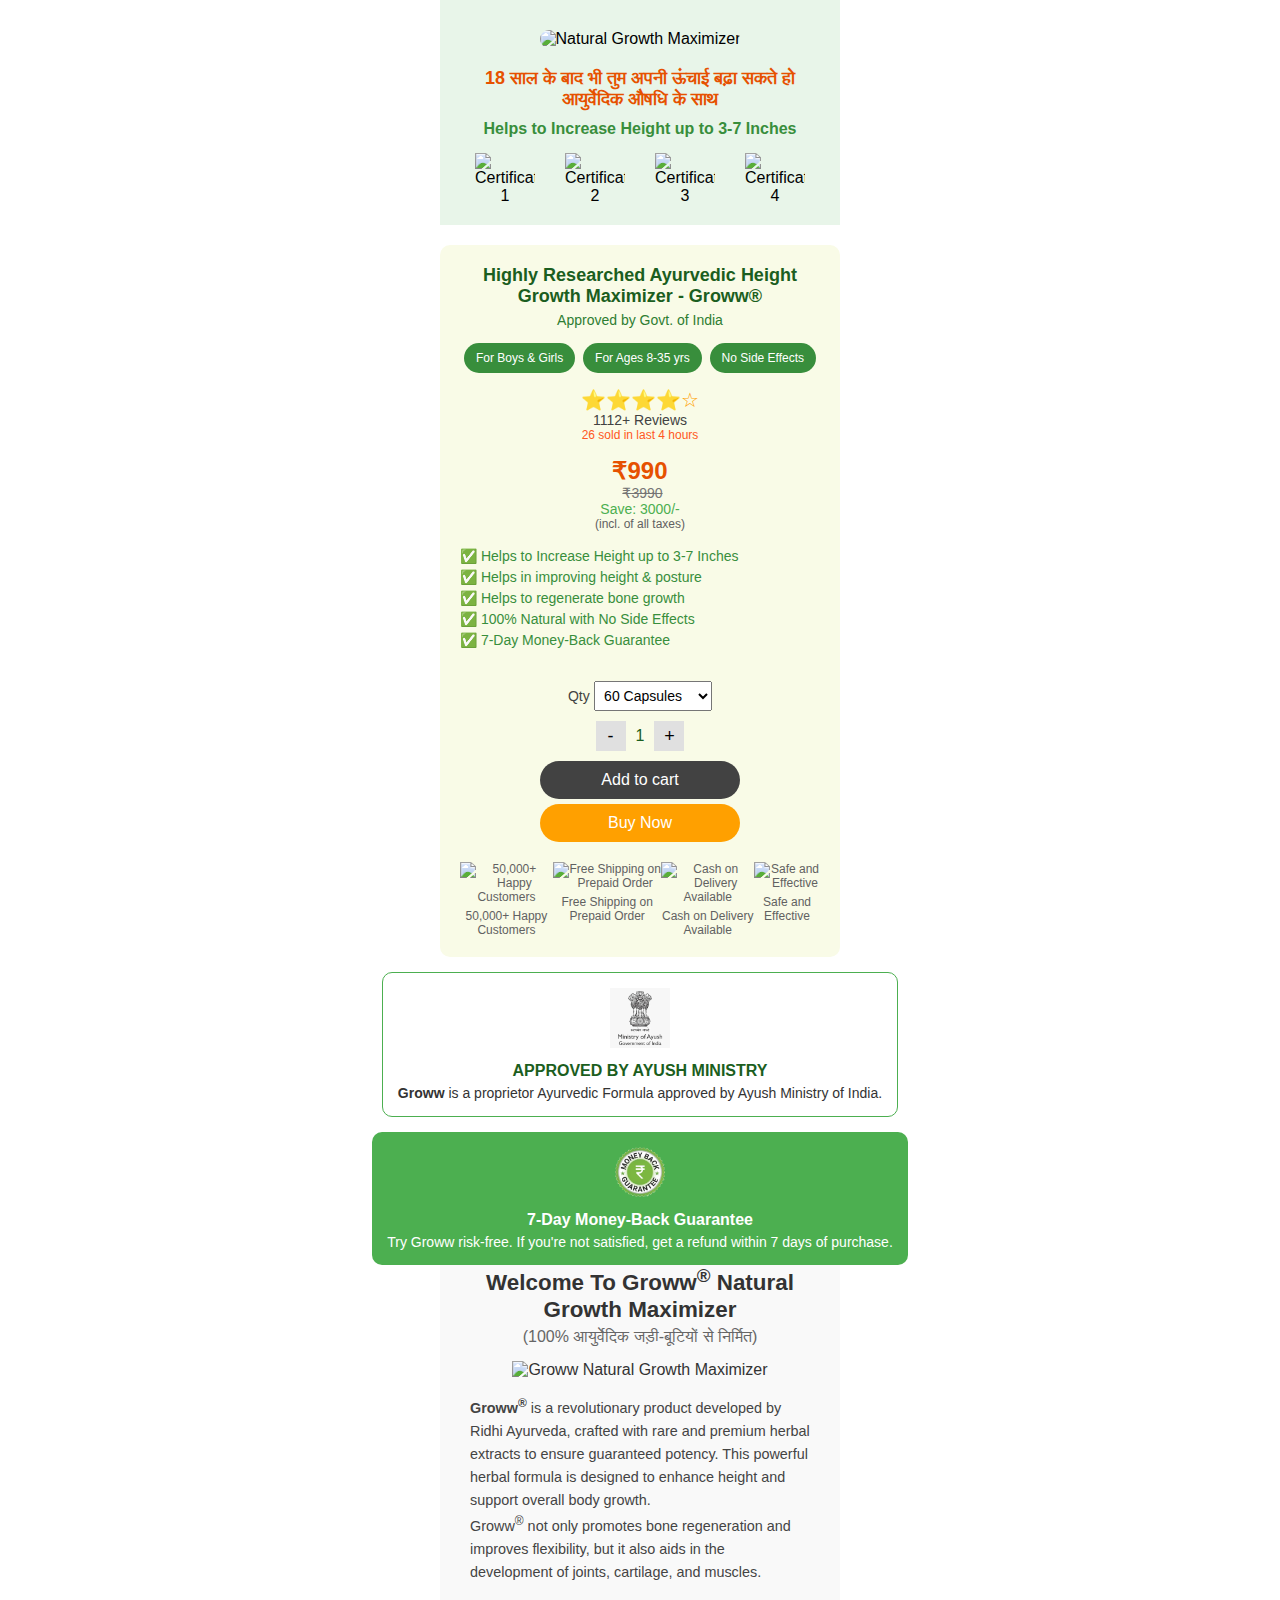
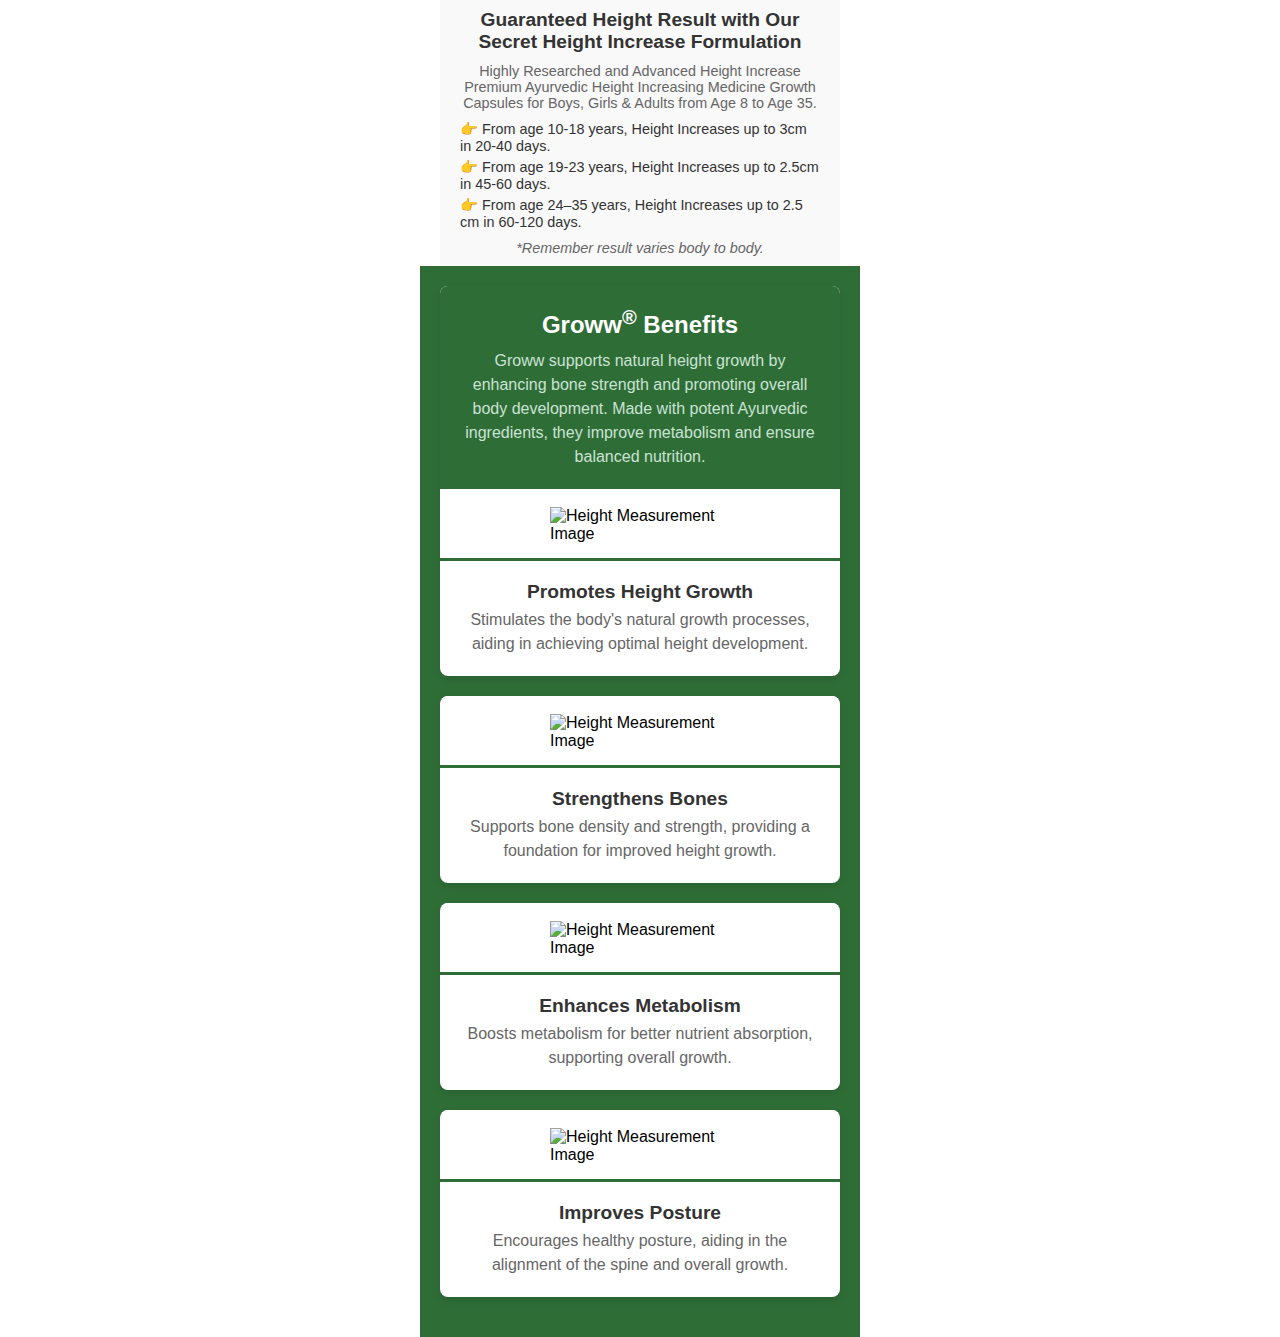
==== index.html @ acf8837e "first commit" ====
<!DOCTYPE html>
<html lang="en">
  <head>
    <meta charset="UTF-8" />
    <meta name="viewport" content="width=device-width, initial-scale=1.0" />
    <title>Product Promotion</title>
    <link rel="stylesheet" href="style.css" />
  </head>
  <body>
    <!-- Existing Product Section -->
    <div class="product-section">
      <!-- Product Image -->
      <div class="product-image">
        <img src="image.png" alt="Natural Growth Maximizer" />
      </div>

      <!-- Product Details Text -->
      <div class="product-details">
        <h2>
          18 साल के बाद भी तुम अपनी ऊंचाई बढ़ा सकते हो आयुर्वेदिक औषधि के साथ
        </h2>
        <p>Helps to Increase Height up to 3-7 Inches</p>
      </div>

      <!-- Certification Icons -->
      <div class="certifications">
        <img src="icon1.png" alt="Certification 1" class="cert-icon" />
        <img src="icon2.png" alt="Certification 2" class="cert-icon" />
        <img src="icon3.png" alt="Certification 3" class="cert-icon" />
        <img src="icon4.png" alt="Certification 4" class="cert-icon" />
      </div>
    </div>

    <!-- New Product Info Section -->
    <div class="new-product-info">
      <h1>Highly Researched Ayurvedic Height Growth Maximizer - Groww®</h1>
      <p class="sub-text">Approved by Govt. of India</p>

      <!-- Info Buttons -->
      <div class="info-buttons">
        <button>For Boys & Girls</button>
        <button>For Ages 8-35 yrs</button>
        <button>No Side Effects</button>
      </div>

      <!-- Ratings and Reviews -->
      <div class="ratings-reviews">
        <div class="stars">⭐️⭐️⭐️⭐️☆</div>
        <p class="review-count">1112+ Reviews</p>
        <p class="sales">26 sold in last 4 hours</p>
      </div>

      <!-- Price Section -->
      <div class="price-section">
        <p class="current-price">₹990</p>
        <p class="old-price">₹3990</p>
        <p class="save">Save: 3000/-</p>
        <p class="tax-info">(incl. of all taxes)</p>
      </div>

      <!-- Benefits List -->
      <div class="benefits">
        <p>✅ Helps to Increase Height up to 3-7 Inches</p>
        <p>✅ Helps in improving height & posture</p>
        <p>✅ Helps to regenerate bone growth</p>
        <p>✅ 100% Natural with No Side Effects</p>
        <p>✅ 7-Day Money-Back Guarantee</p>
      </div>

      <!-- Quantity and Cart Section -->
      <div class="quantity-cart">
        <label for="quantity">Qty</label>
        <select id="quantity">
          <option>60 Capsules</option>
          <option>120 Capsules</option>
        </select>
        <div class="quantity-buttons">
          <button>-</button>
          <span>1</span>
          <button>+</button>
        </div>
        <button class="add-to-cart">Add to cart</button>
        <button class="buy-now">Buy Now</button>
      </div>

      <!-- Feature Icons -->
      <div class="feature-icons">
        <div class="feature-icon">
          <img src="icon1.png" alt="50,000+ Happy Customers" />
          <p>50,000+ Happy Customers</p>
        </div>
        <div class="feature-icon">
          <img src="icon2.png" alt="Free Shipping on Prepaid Order" />
          <p>Free Shipping on Prepaid Order</p>
        </div>
        <div class="feature-icon">
          <img src="icon3.png" alt="Cash on Delivery Available" />
          <p>Cash on Delivery Available</p>
        </div>
        <div class="feature-icon">
          <img src="icon4.png" alt="Safe and Effective" />
          <p>Safe and Effective</p>
        </div>
      </div>
    </div>

    <!-- Ministry of Ayush Approval Section -->
    <div class="ayush-approval">
      <div class="ayush-icon">
        <img
          src="./src/pagetify-file-1729582542199.jpeg"
          alt="Ministry of Ayush Logo"
        />
      </div>
      <h3>APPROVED BY AYUSH MINISTRY</h3>
      <p>
        <strong>Groww</strong> is a proprietor Ayurvedic Formula approved by
        Ayush Ministry of India.
      </p>
    </div>

    <!-- Money-Back Guarantee Section -->
    <div class="money-back">
      <div class="money-back-icon">
        <img
          src="./src/pagetify-file-1729597877172.avif"
          alt="Money Back Guarantee Logo"
        />
      </div>
      <h3>7-Day Money-Back Guarantee</h3>
      <p>
        Try Groww risk-free. If you're not satisfied, get a refund within 7 days
        of purchase.
      </p>
    </div>

    <!-- welcome 2  Section -->

    <section class="growth-maximizer-section">
      <div class="growth-maximizer-header">
        <h2>Welcome To Groww<sup>®</sup> Natural Growth Maximizer</h2>
        <p>(100% आयुर्वेदिक जड़ी-बूटियों से निर्मित)</p>
      </div>

      <div class="growth-maximizer-content">
        <div class="growth-maximizer-image">
          <!-- Placeholder for image source -->
          <img
            src="path/to/your-image.png"
            alt="Groww Natural Growth Maximizer"
          />
        </div>

        <div class="growth-maximizer-description">
          <p>
            <strong>Groww<sup>®</sup></strong> is a revolutionary product
            developed by Ridhi Ayurveda, crafted with rare and premium herbal
            extracts to ensure guaranteed potency. This powerful herbal formula
            is designed to enhance height and support overall body growth.
          </p>
          <p>
            Groww<sup>®</sup> not only promotes bone regeneration and improves
            flexibility, but it also aids in the development of joints,
            cartilage, and muscles.
          </p>
        </div>
      </div>

      <div class="growth-maximizer-guarantee">
        <h3>
          Guaranteed Height Result with Our Secret Height Increase Formulation
        </h3>
        <p>
          Highly Researched and Advanced Height Increase Premium Ayurvedic
          Height Increasing Medicine Growth Capsules for Boys, Girls & Adults
          from Age 8 to Age 35.
        </p>

        <ul class="growth-maximizer-result-list">
          <li>
            👉 From age 10-18 years, Height Increases up to 3cm in 20-40 days.
          </li>
          <li>
            👉 From age 19-23 years, Height Increases up to 2.5cm in 45-60 days.
          </li>
          <li>
            👉 From age 24–35 years, Height Increases up to 2.5 cm in 60-120
            days.
          </li>
        </ul>

        <p class="growth-maximizer-note">
          *Remember result varies body to body.
        </p>
      </div>
    </section>
    <!--growth section -->
    <section class="growth-benefits-section">
      <div class="growth-benefits-background">
        <!-- First Card (with Header) -->
        <div class="growth-benefits-card">
          <div class="growth-benefits-header">
            <h2>Groww<sup>®</sup> Benefits</h2>
            <p>
              Groww supports natural height growth by enhancing bone strength
              and promoting overall body development. Made with potent Ayurvedic
              ingredients, they improve metabolism and ensure balanced
              nutrition.
            </p>
          </div>

          <div class="growth-benefits-divider-white"></div>

          <div class="growth-benefits-image-container">
            <img
              src="path/to/your-height-image.png"
              alt="Height Measurement Image"
            />
          </div>

          <div class="growth-benefits-divider-green"></div>

          <div class="growth-benefits-description">
            <h3>Promotes Height Growth</h3>
            <p>
              Stimulates the body's natural growth processes, aiding in
              achieving optimal height development.
            </p>
          </div>
        </div>

        <!-- Second Card (without Header) -->
        <div class="growth-benefits-card">
          <div class="growth-benefits-divider-white"></div>

          <div class="growth-benefits-image-container">
            <img
              src="path/to/your-height-image.png"
              alt="Height Measurement Image"
            />
          </div>

          <div class="growth-benefits-divider-green"></div>

          <div class="growth-benefits-description">
            <h3>Strengthens Bones</h3>
            <p>
              Supports bone density and strength, providing a foundation for
              improved height growth.
            </p>
          </div>
        </div>

        <!-- Third Card (without Header) -->
        <div class="growth-benefits-card">
          <div class="growth-benefits-divider-white"></div>

          <div class="growth-benefits-image-container">
            <img
              src="path/to/your-height-image.png"
              alt="Height Measurement Image"
            />
          </div>

          <div class="growth-benefits-divider-green"></div>

          <div class="growth-benefits-description">
            <h3>Enhances Metabolism</h3>
            <p>
              Boosts metabolism for better nutrient absorption, supporting
              overall growth.
            </p>
          </div>
        </div>

        <!-- Fourth Card (without Header) -->
        <div class="growth-benefits-card">
          <div class="growth-benefits-divider-white"></div>

          <div class="growth-benefits-image-container">
            <img
              src="path/to/your-height-image.png"
              alt="Height Measurement Image"
            />
          </div>

          <div class="growth-benefits-divider-green"></div>

          <div class="growth-benefits-description">
            <h3>Improves Posture</h3>
            <p>
              Encourages healthy posture, aiding in the alignment of the spine
              and overall growth.
            </p>
          </div>
        </div>
      </div>
    </section>
  </body>
</html>
---- style.css ----
/* Reset and body styles */
* {
    margin: 0;
    padding: 0;
    box-sizing: border-box;
}

body {
    font-family: Arial, sans-serif;
    display: flex;
    flex-direction: column;
    align-items: center;
    background-color: #ffffff;
}

/* Existing Product Section */
.product-section {
    width: 100%;
    max-width: 400px;
    text-align: center;
    padding: 20px;
    background-color: #e8f5e9;
}

.product-image img {
    width: 100%;
    max-width: 250px;
    border-radius: 10px;
    margin: 10px 0;
}

.product-details h2 {
    color: #e65100;
    font-size: 18px;
    margin: 10px 0;
}

.product-details p {
    color: #388e3c;
    font-weight: bold;
    margin: 5px 0;
}

.certifications {
    display: flex;
    justify-content: space-around;
    margin-top: 15px;
}

.cert-icon {
    width: 20%;
    max-width: 60px;
    height: auto;
}

/* New Product Info Section */
.new-product-info {
    width: 100%;
    max-width: 400px;
    padding: 20px;
    text-align: center;
    background-color: #f9fbe7;
    border-radius: 10px;
    color: #1b5e20;
    margin-top: 20px;
}

.new-product-info h1 {
    font-size: 18px;
    font-weight: bold;
}

.sub-text {
    font-size: 14px;
    color: #2e7d32;
    margin-top: 5px;
}

.info-buttons {
    display: flex;
    justify-content: space-around;
    margin-top: 15px;
}

.info-buttons button {
    background-color: #388e3c;
    color: #ffffff;
    border: none;
    border-radius: 20px;
    padding: 8px 12px;
    font-size: 12px;
}

.ratings-reviews {
    text-align: center;
    margin-top: 15px;
}

.stars {
    font-size: 20px;
    color: #ffa000;
}

.review-count {
    font-size: 14px;
    color: #424242;
}

.sales {
    font-size: 12px;
    color: #ff5722;
}

.price-section {
    text-align: center;
    margin-top: 15px;
}

.current-price {
    font-size: 24px;
    color: #e65100;
    font-weight: bold;
}

.old-price {
    font-size: 14px;
    color: #757575;
    text-decoration: line-through;
    margin-left: 5px;
}

.save {
    font-size: 14px;
    color: #4caf50;
}

.tax-info {
    font-size: 12px;
    color: #616161;
}

.benefits {
    margin-top: 15px;
    font-size: 14px;
    color: #388e3c;
    text-align: left;
    line-height: 1.5;
}

.quantity-cart {
    text-align: center;
    margin-top: 20px;
}

.quantity-cart label {
    font-size: 14px;
    color: #424242;
}

.quantity-cart select {
    font-size: 14px;
    padding: 5px;
    margin-top: 10px;
}

.quantity-buttons {
    display: flex;
    justify-content: center;
    align-items: center;
    margin: 10px 0;
}

.quantity-buttons button {
    background-color: #e0e0e0;
    border: none;
    font-size: 18px;
    width: 30px;
    height: 30px;
    cursor: pointer;
}

.quantity-buttons span {
    font-size: 16px;
    margin: 0 10px;
}

.add-to-cart, .buy-now {
    display: block;
    width: 100%;
    max-width: 200px;
    margin: 5px auto;
    padding: 10px;
    border-radius: 25px;
    border: none;
    font-size: 16px;
    cursor: pointer;
}

.add-to-cart {
    background-color: #424242;
    color: #ffffff;
}

.buy-now {
    background-color: #ffa000;
    color: #ffffff;
}

.feature-icons {
    display: flex;
    justify-content: space-around;
    margin-top: 20px;
}

.feature-icon {
    text-align: center;
    font-size: 12px;
    color: #616161;
}

.feature-icon img {
    width: 40px;
    height: 40px;
    margin-bottom: 5px;
}


/* Ministry of Ayush Approval Section */
.ayush-approval {
    background-color: #ffffff;
    border: 1px solid #4caf50;
    border-radius: 10px;
    padding: 15px;
    margin-top: 15px;
    text-align: center;
    color: #1b5e20;
}

.ayush-approval .ayush-icon img {
    width: 60px;
    margin-bottom: 10px;
}

.ayush-approval h3 {
    font-size: 16px;
    font-weight: bold;
}

.ayush-approval p {
    font-size: 14px;
    color: #333;
    margin-top: 5px;
}

/* Money-Back Guarantee Section */
.money-back {
    background-color: #4caf50;
    border-radius: 10px;
    padding: 15px;
    margin-top: 15px;
    text-align: center;
    color: #ffffff;
}

.money-back .money-back-icon img {
    width: 50px;
    margin-bottom: 10px;
}

.money-back h3 {
    font-size: 16px;
    font-weight: bold;
}

.money-back p {
    font-size: 14px;
    margin-top: 5px;
}


/* welcome section 2*/ 

/* General Section Styling for Mobile View */
.growth-maximizer-section {
    font-family: Arial, sans-serif;
    color: #333;
    background-color: #f9f9f9;
    padding: 20px;
    margin: 0 auto;
    max-width: 400px;
}

.growth-maximizer-header h2 {
    font-size: 1.4em;
    font-weight: bold;
    text-align: center;
    color: #333;
    margin: 0;
}

.growth-maximizer-header p {
    font-size: 1em;
    text-align: center;
    color: #666;
    margin: 5px 0 15px;
}

.growth-maximizer-content {
    display: flex;
    flex-direction: column;
    align-items: center;
    margin-top: 10px;
    text-align: center;
}

.growth-maximizer-image img {
    width: 100px;
    height: auto;
    margin-bottom: 15px;
}

.growth-maximizer-description {
    font-size: 0.9em;
    line-height: 1.6;
    color: #444;
    text-align: left;
    padding: 0 10px;
}

/* Guarantee Section */
.growth-maximizer-guarantee {
    margin-top: 25px;
    text-align: center;
}

.growth-maximizer-guarantee h3 {
    font-size: 1.2em;
    font-weight: bold;
    color: #333;
    margin-bottom: 10px;
}

.growth-maximizer-guarantee p {
    font-size: 0.9em;
    color: #666;
    margin-bottom: 10px;
}

.growth-maximizer-result-list {
    list-style: none;
    padding: 0;
    margin: 10px 0;
    font-size: 0.9em;
    color: #333;
    text-align: left;
}

.growth-maximizer-result-list li {
    margin: 5px 0;
}

.growth-maximizer-note {
    font-size: 0.85em;
    color: #888;
    margin-top: 10px;
    font-style: italic;
}

/* Additional Mobile-Friendly Styling */
.growth-maximizer-section,
.growth-maximizer-header,
.growth-maximizer-content,
.growth-maximizer-guarantee {
    padding: 0 10px;
}


/* Growth section */


/* Overall Section Styling */
.growth-benefits-section {
    display: flex;
    justify-content: center;
    padding: 20px;
    background-color: #2f6d37; /* Green background behind the card */
}

.growth-benefits-background {
    max-width: 400px;
    width: 100%;
}

/* Card Styling */
.growth-benefits-card {
    background-color: #ffffff; /* White background for the card */
    border-radius: 8px;
    overflow: hidden;
    box-shadow: 0 4px 8px rgba(0, 0, 0, 0.1);
    margin-bottom: 20px; /* Space between cards */
}

/* Header Section (Only for First Card) */
.growth-benefits-header {
    background-color: #2f6d37; /* Dark green background */
    color: #ffffff;
    padding: 20px;
    text-align: center;
}

.growth-benefits-header h2 {
    font-size: 1.5em;
    font-weight: bold;
    margin: 0;
}

.growth-benefits-header p {
    font-size: 1em;
    color: #c9e3d3; /* Light green text color */
    margin-top: 10px;
    line-height: 1.5;
}

/* White Divider Line */
.growth-benefits-divider-white {
    height: 3px;
    background-color: #ffffff; /* White line dividing header and image */
}

/* Image Container */
.growth-benefits-image-container {
    padding: 15px;
    display: flex;
    justify-content: center;
    align-items: center;
}

.growth-benefits-image-container img {
    width: 100%;
    max-width: 180px; /* Ensures image fits nicely on mobile */
    height: auto;
}

/* Green Divider Line */
.growth-benefits-divider-green {
    height: 3px;
    background-color: #2f6d37; /* Green line dividing image and text */
}

/* Description Section */
.growth-benefits-description {
    padding: 20px;
    text-align: center;
}

.growth-benefits-description h3 {
    font-size: 1.2em;
    font-weight: bold;
    color: #333;
    margin: 0;
}

.growth-benefits-description p {
    font-size: 1em;
    color: #666;
    margin-top: 5px;
    line-height: 1.5;
}
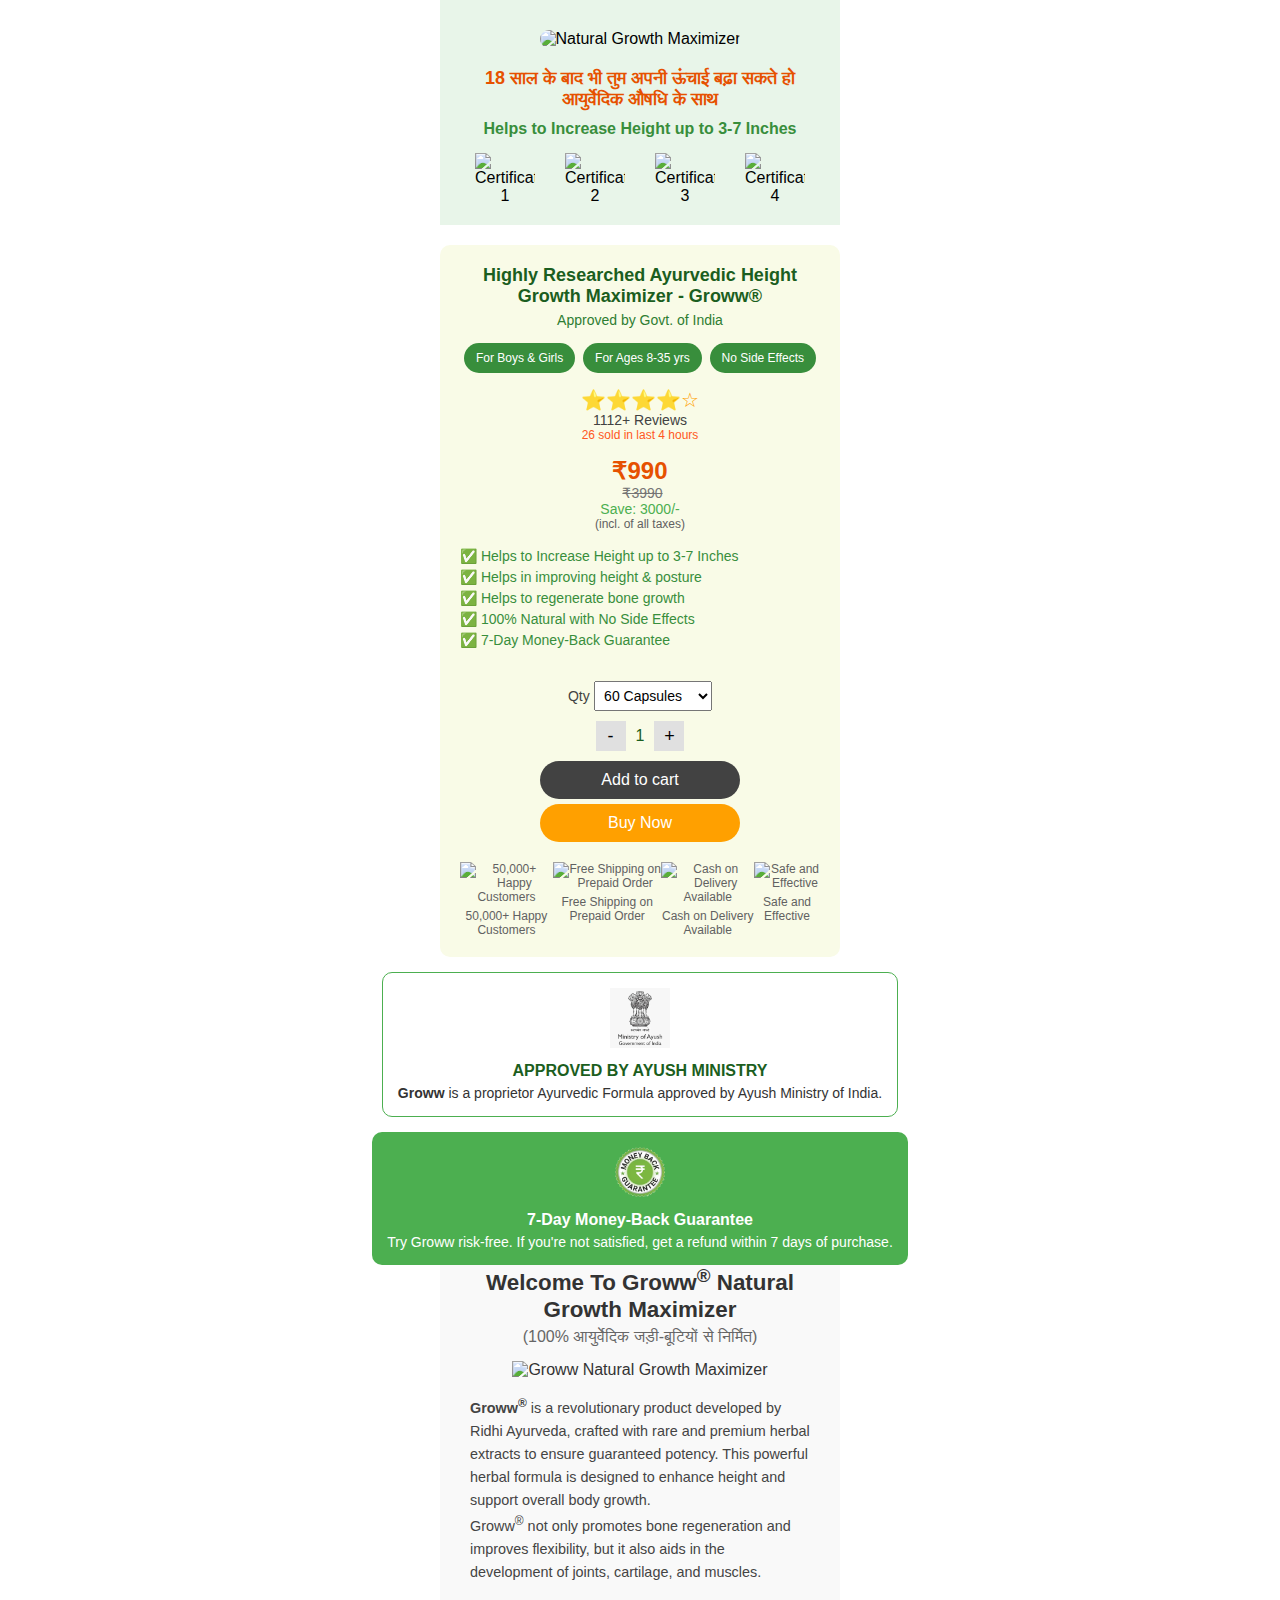
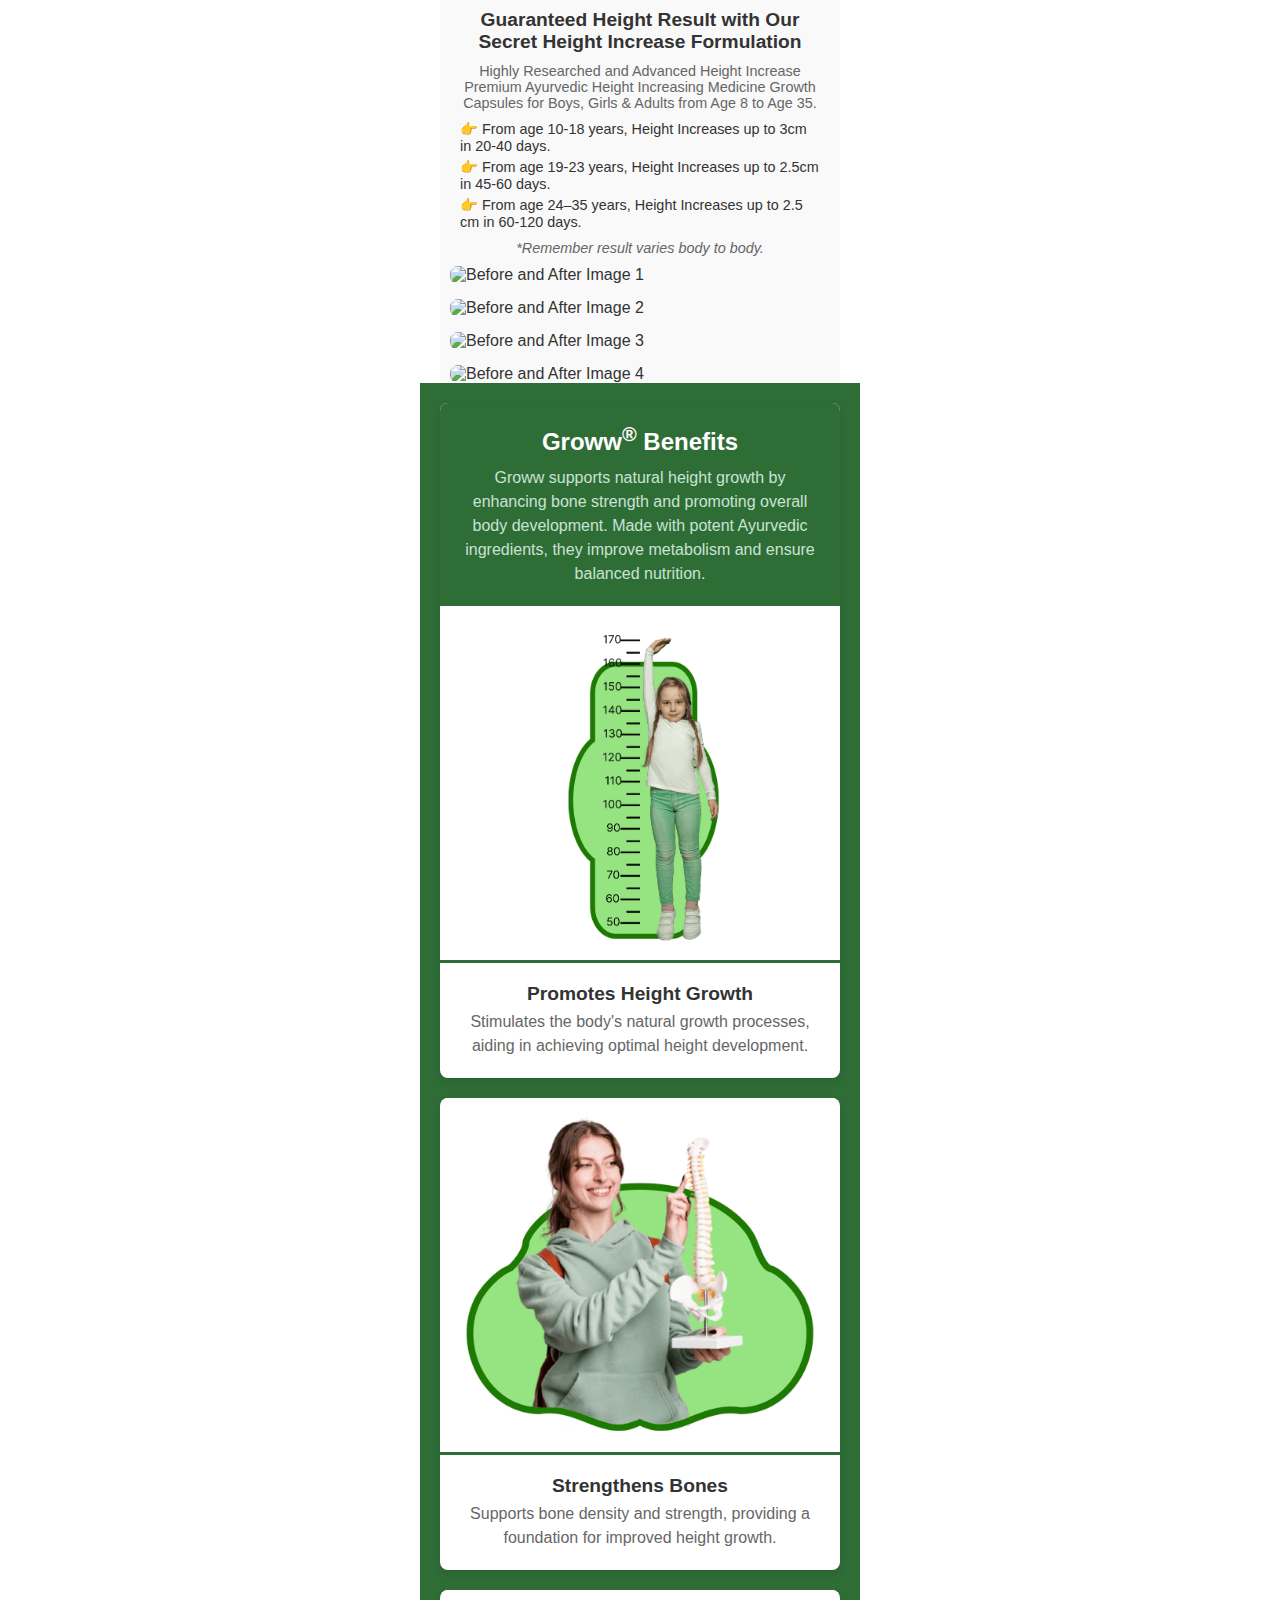
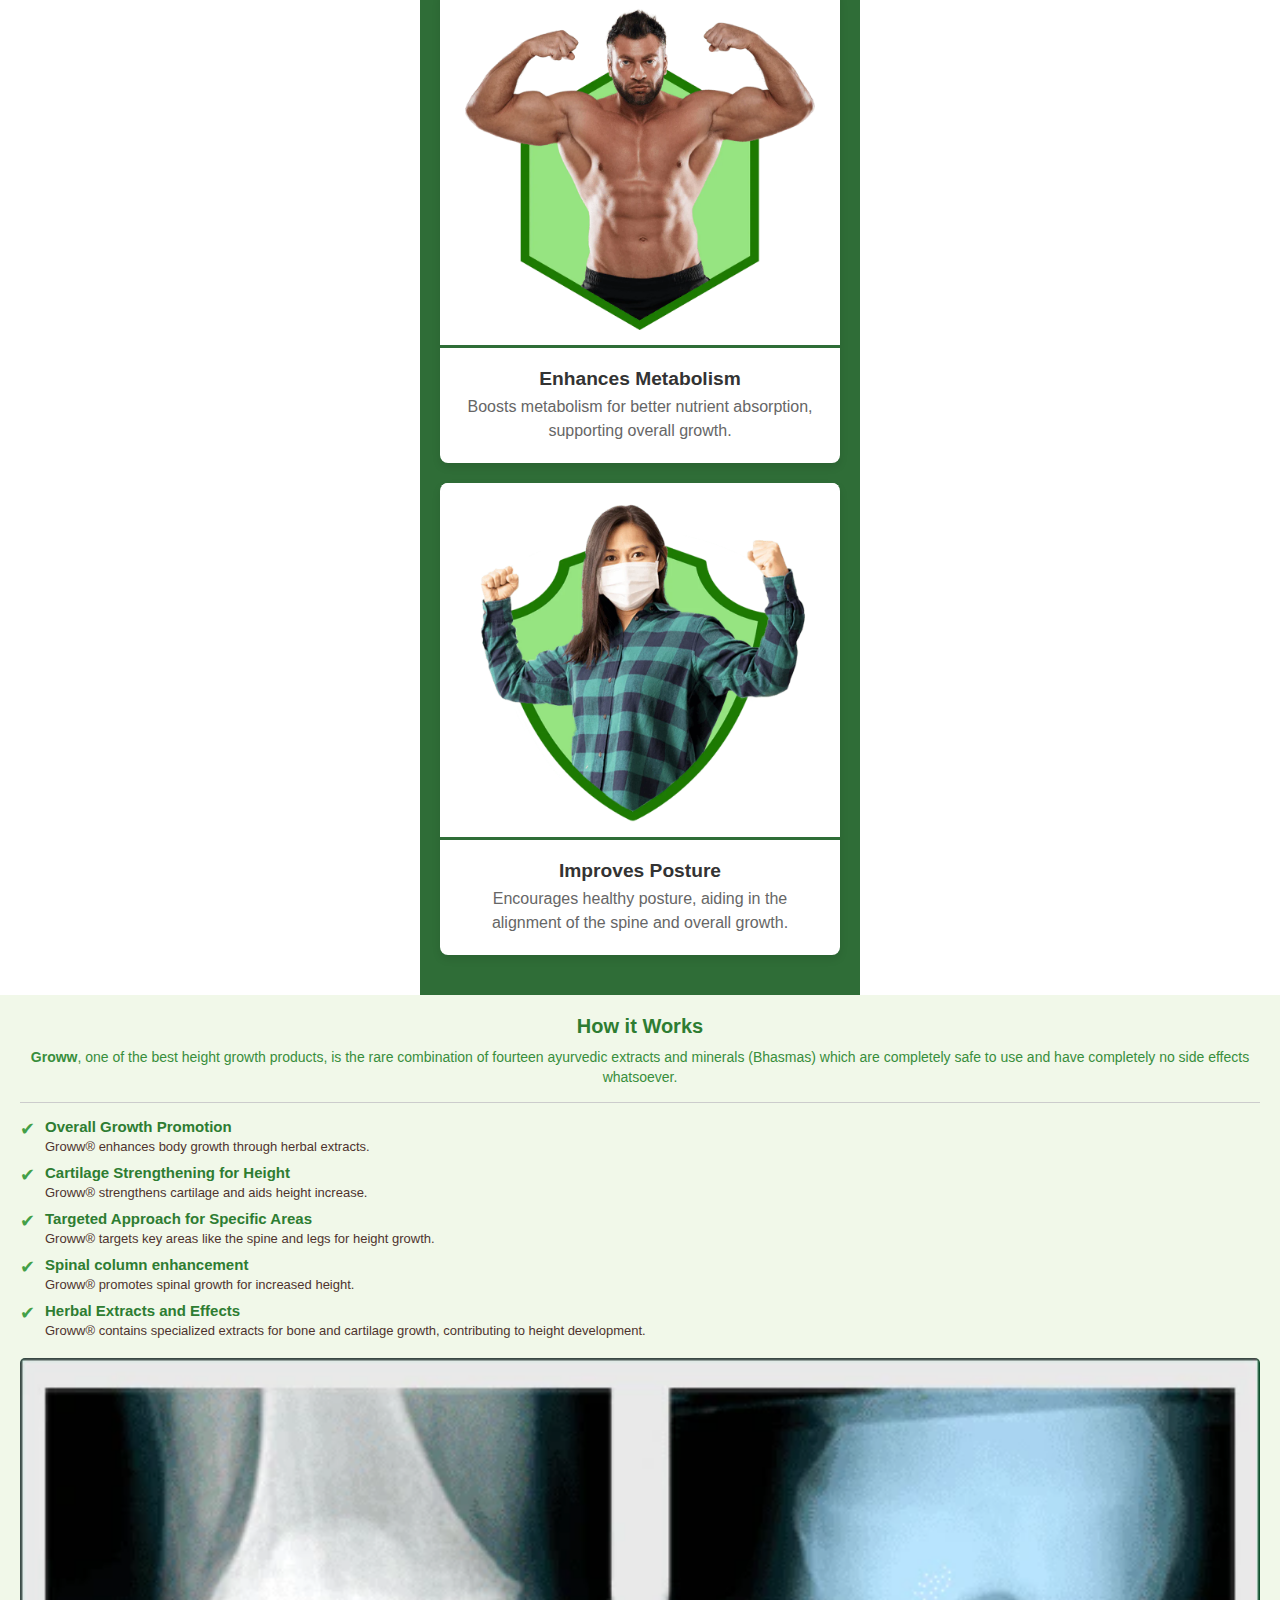
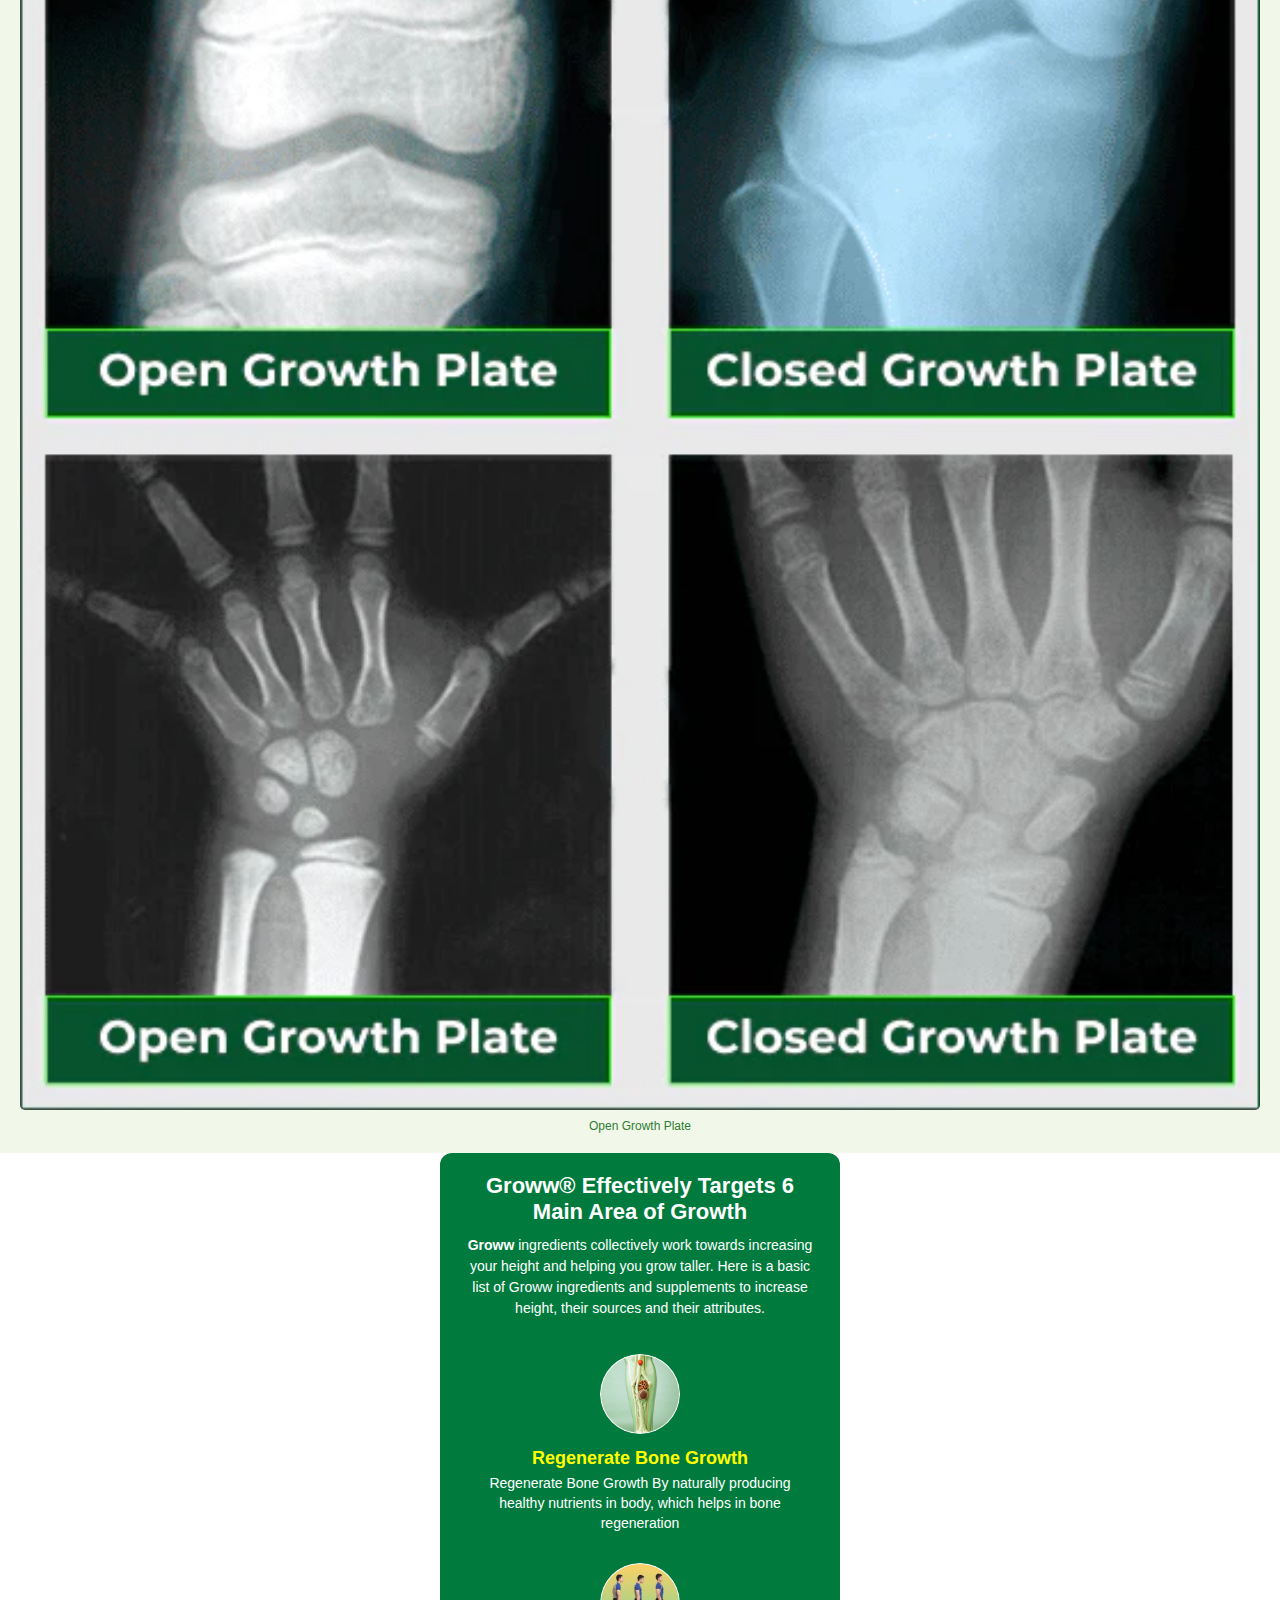
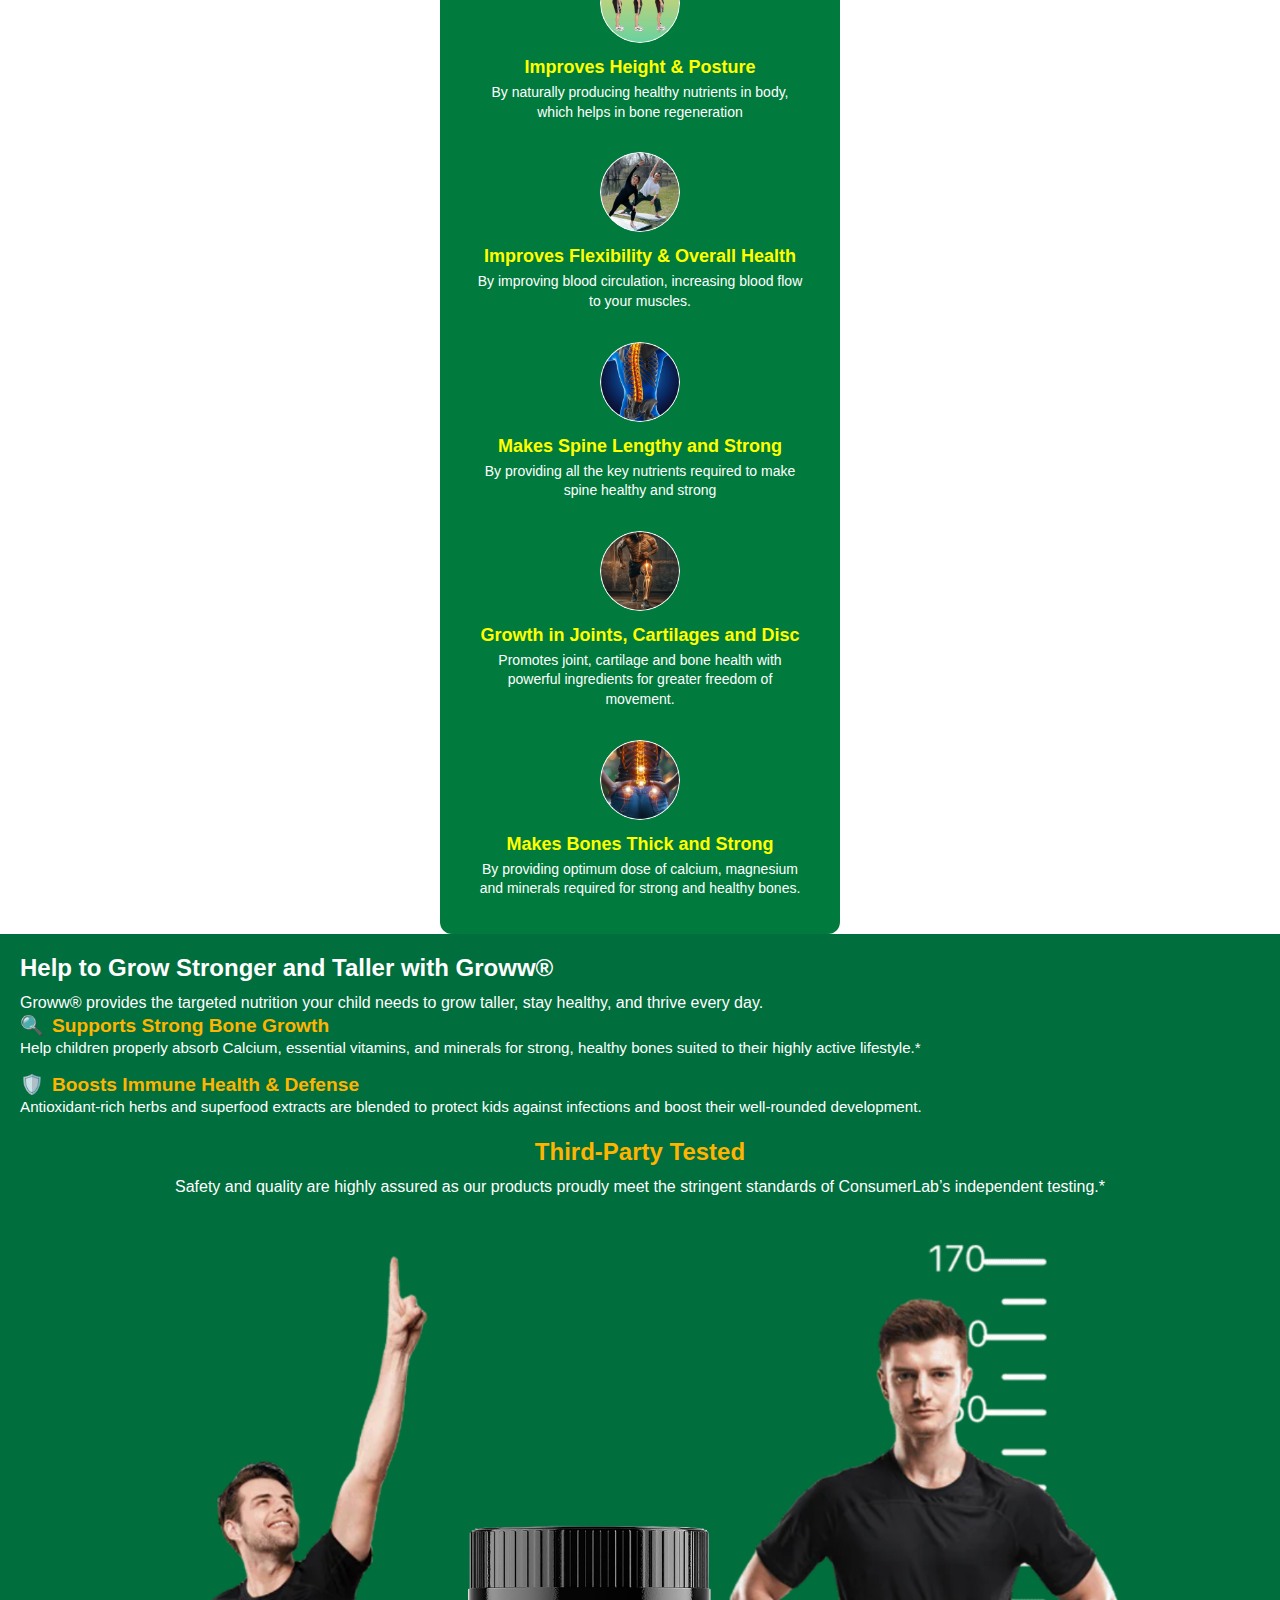
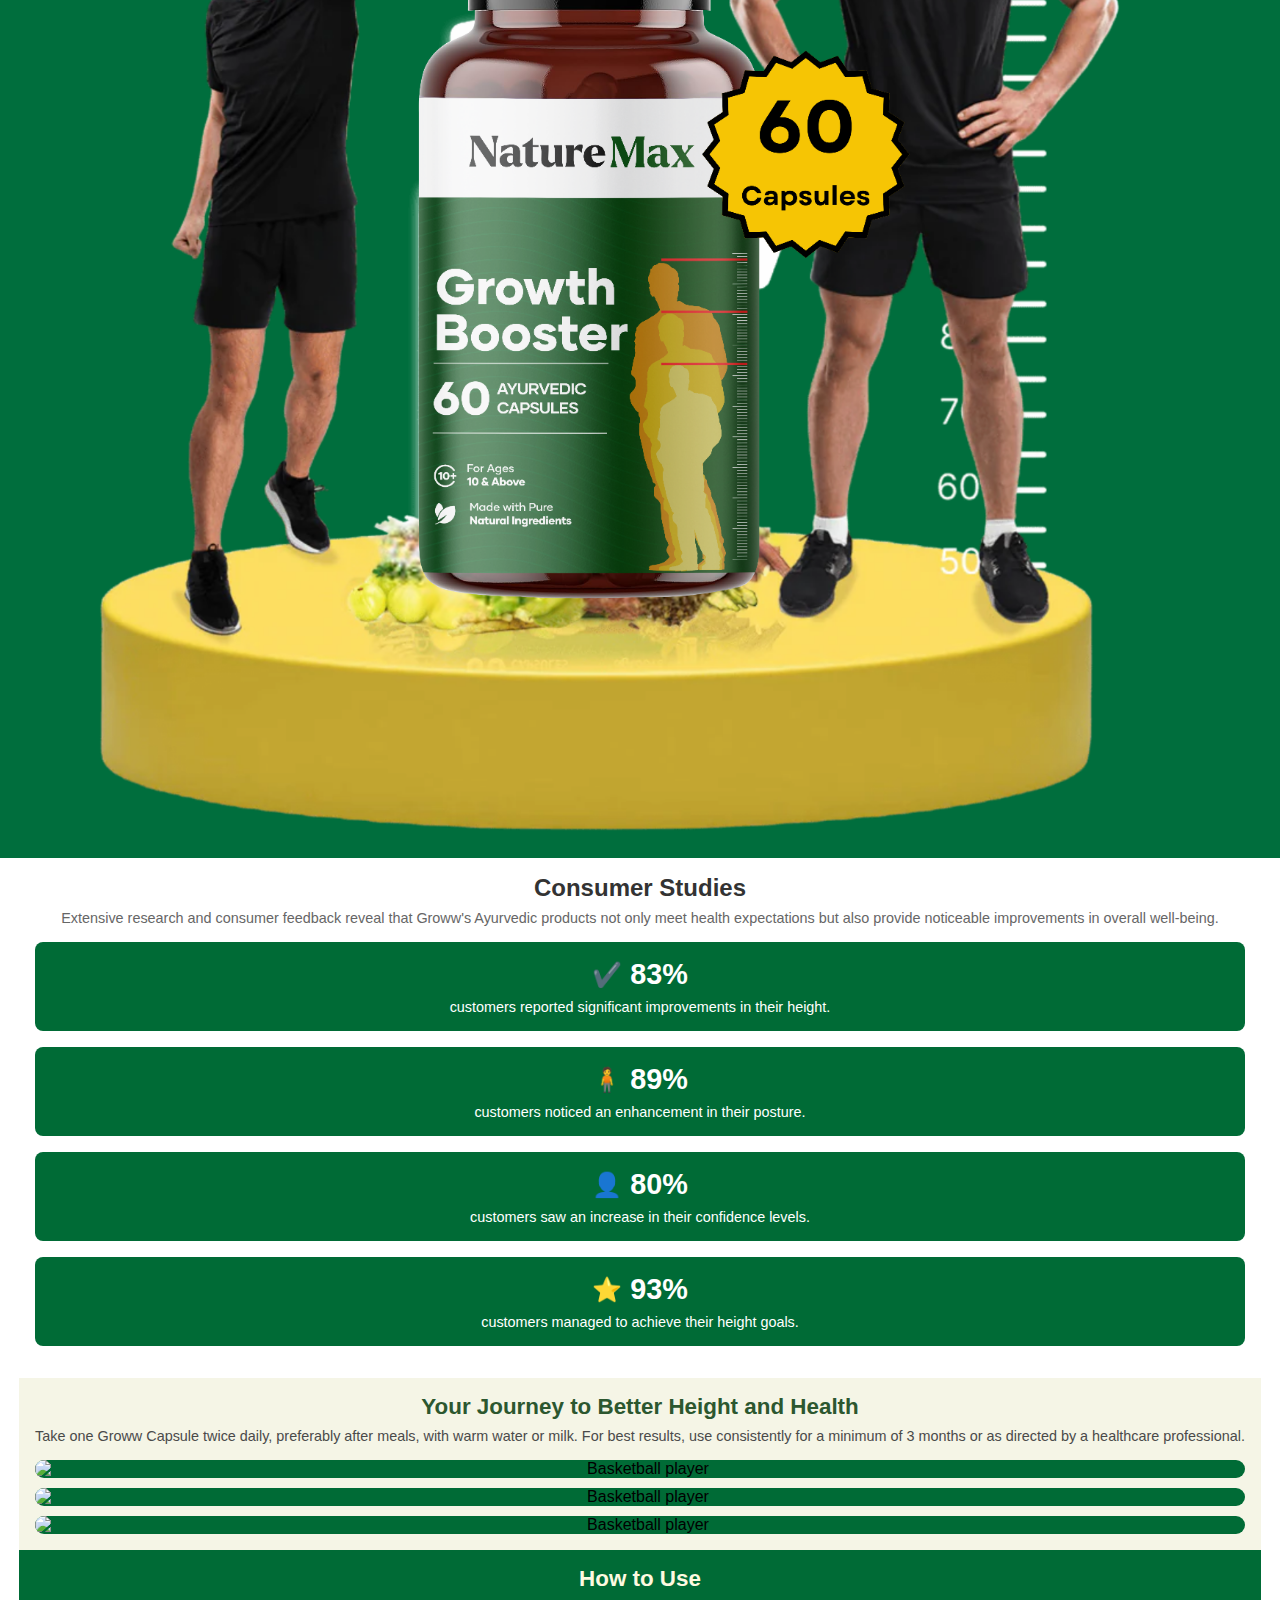
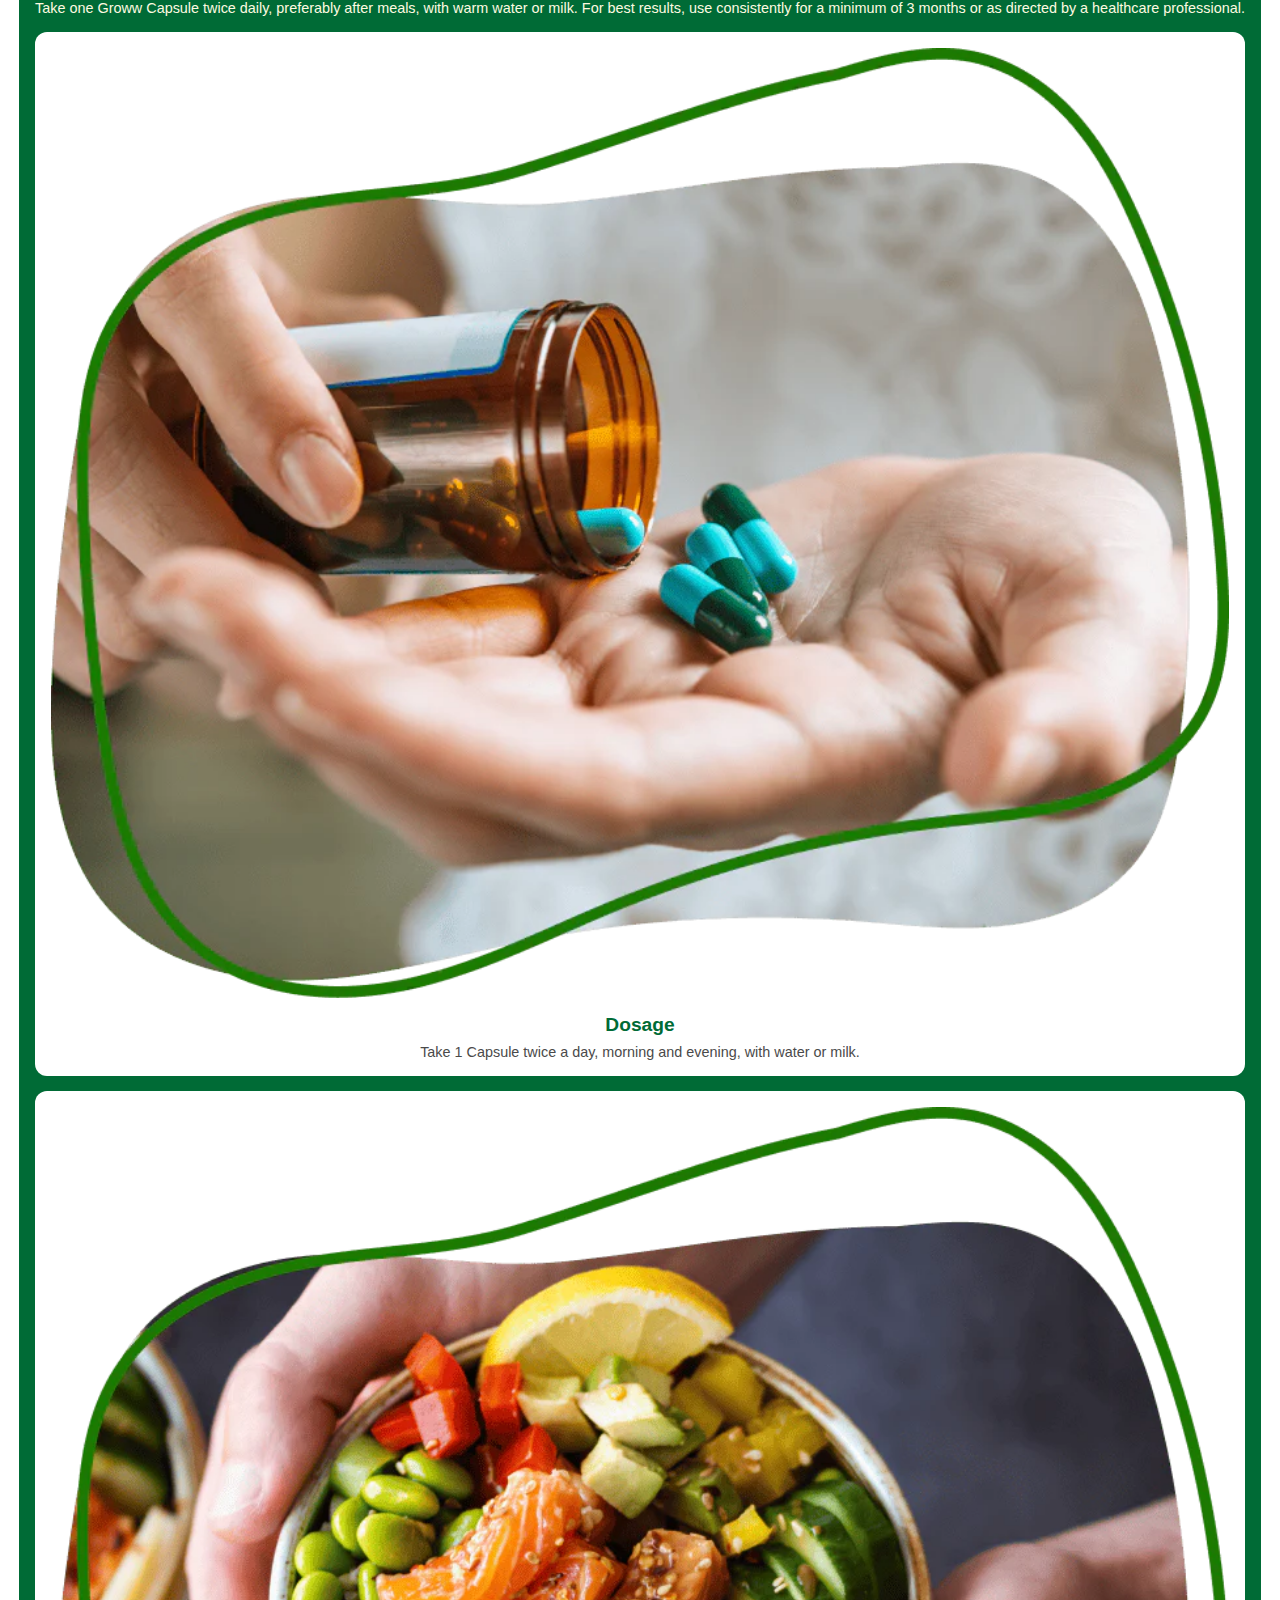
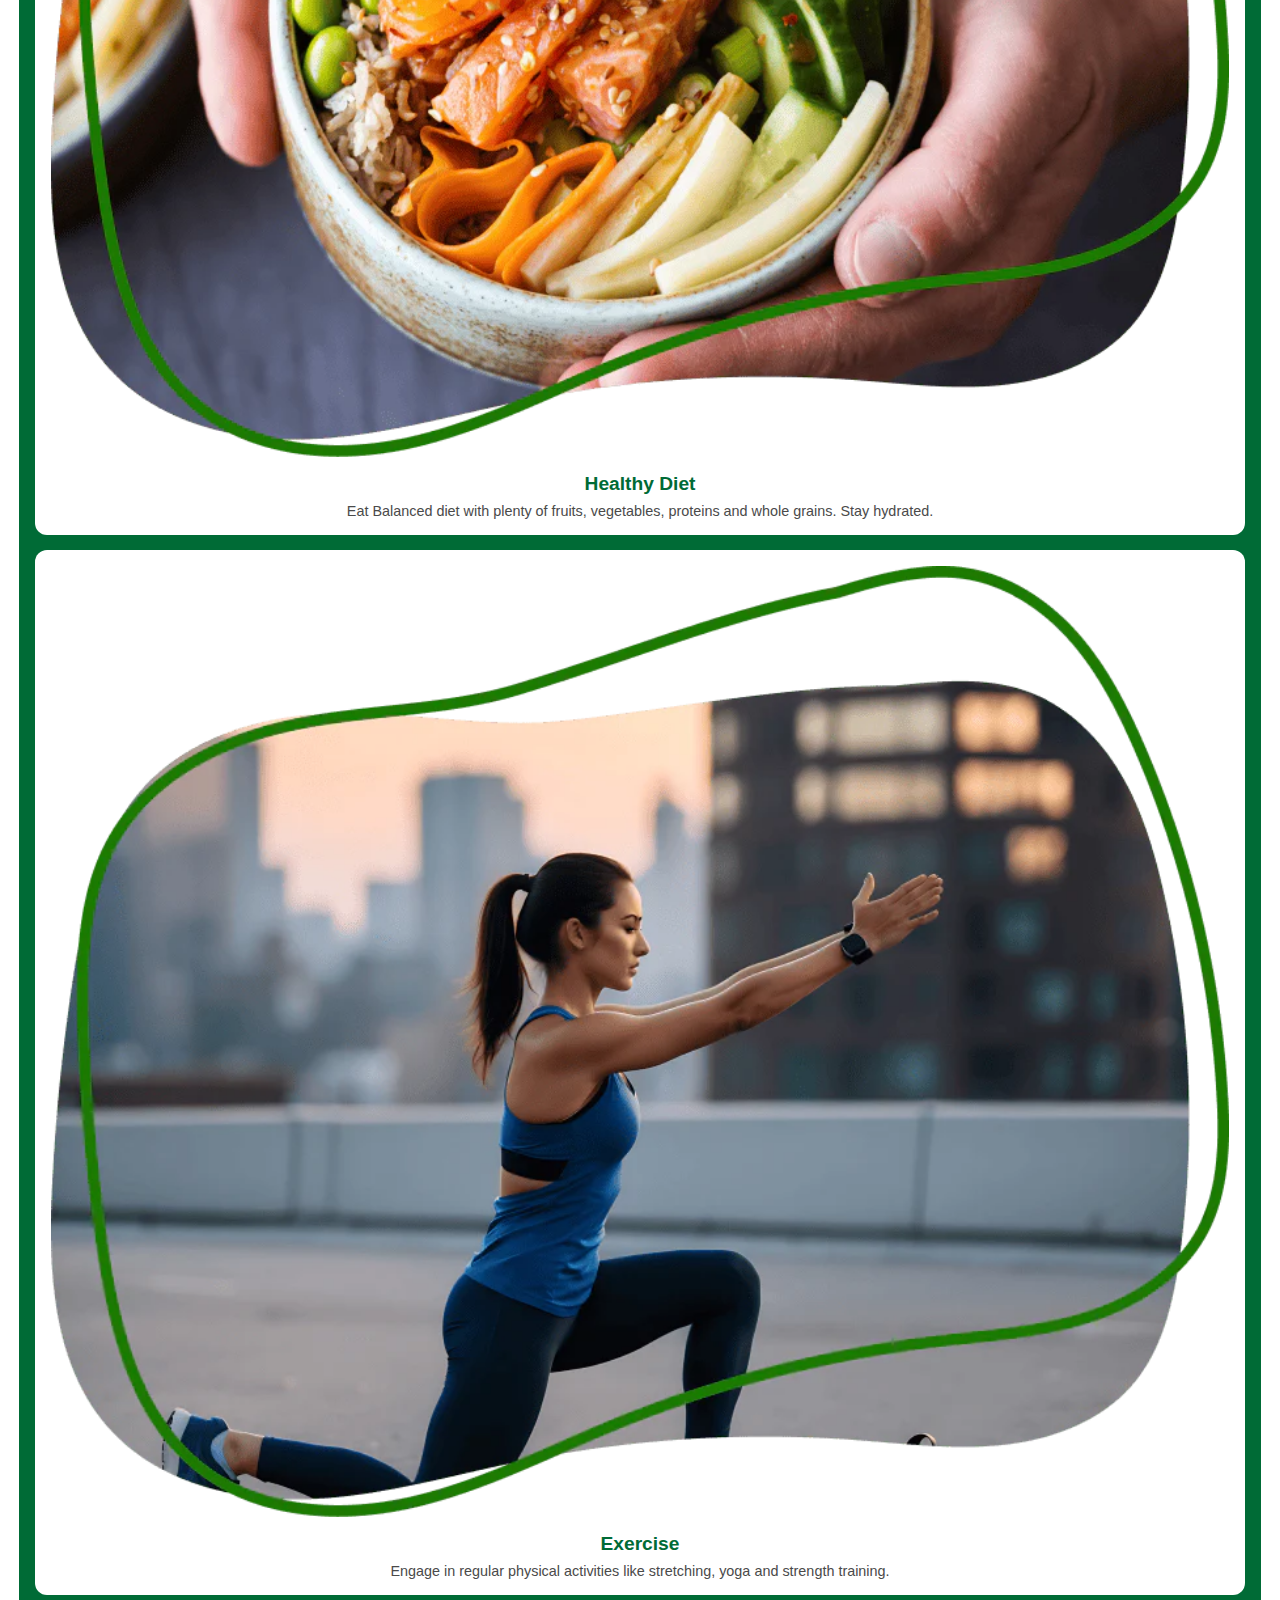
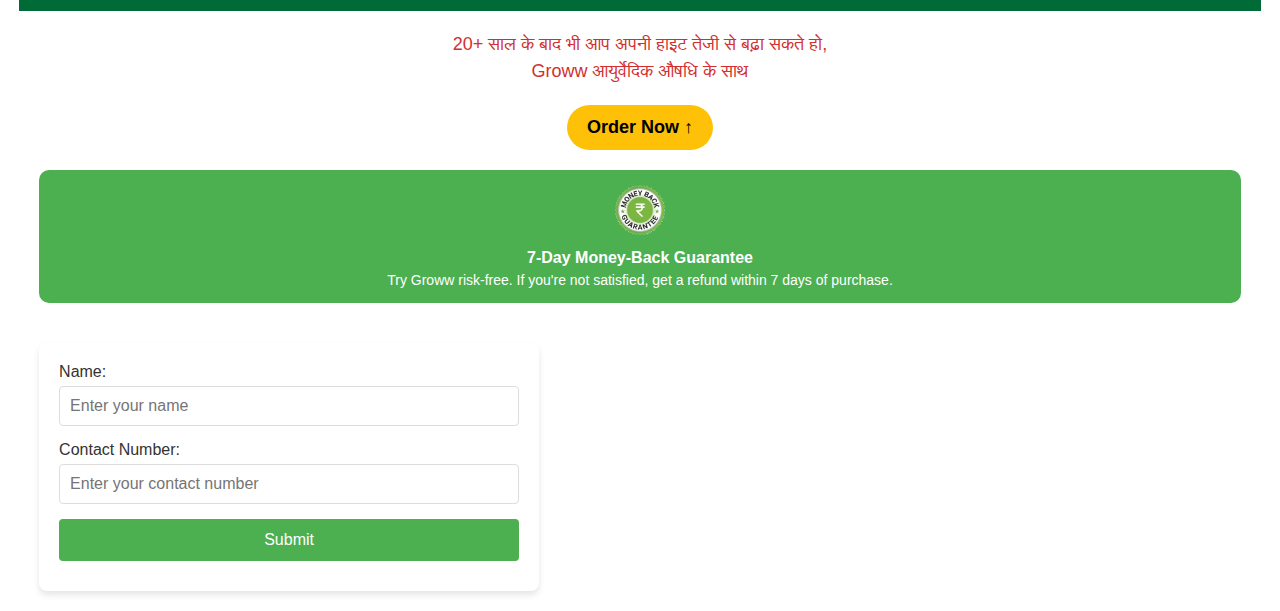
==== commit e17ec1ce: "nre" ====
--- a/index.html
+++ b/index.html
@@ -11,7 +11,7 @@
     <div class="product-section">
       <!-- Product Image -->
       <div class="product-image">
-        <img src="image.png" alt="Natural Growth Maximizer" />
+        <img src="./src/hero.png" alt="Natural Growth Maximizer" />
       </div>
 
       <!-- Product Details Text -->
@@ -146,7 +146,7 @@
         <div class="growth-maximizer-image">
           <!-- Placeholder for image source -->
           <img
-            src="path/to/your-image.png"
+            src="src/8.png"
             alt="Groww Natural Growth Maximizer"
           />
         </div>
@@ -193,6 +193,23 @@
           *Remember result varies body to body.
         </p>
       </div>
+      <section>
+        <div class="xrQwTj-container">
+          <div class="bTe7x-image">
+              <img src="./src/9.png" alt="Before and After Image 1">
+          </div>
+          <div class="bTe7x-image">
+              <img src="./src/7.png" alt="Before and After Image 2">
+          </div>
+          <div class="bTe7x-image">
+              <img src="./src/6.png" alt="Before and After Image 3">
+          </div>
+          <div class="bTe7x-image">
+              <img src="./src/5.png" alt="Before and After Image 4">
+          </div>
+      </div>
+
+      </section>
     </section>
     <!--growth section -->
     <section class="growth-benefits-section">
@@ -213,7 +230,7 @@
 
           <div class="growth-benefits-image-container">
             <img
-              src="path/to/your-height-image.png"
+              src="src/1.webp"
               alt="Height Measurement Image"
             />
           </div>
@@ -235,7 +252,7 @@
 
           <div class="growth-benefits-image-container">
             <img
-              src="path/to/your-height-image.png"
+              src="src/2.webp"
               alt="Height Measurement Image"
             />
           </div>
@@ -257,7 +274,7 @@
 
           <div class="growth-benefits-image-container">
             <img
-              src="path/to/your-height-image.png"
+              src="src/3.webp"
               alt="Height Measurement Image"
             />
           </div>
@@ -279,7 +296,7 @@
 
           <div class="growth-benefits-image-container">
             <img
-              src="path/to/your-height-image.png"
+              src="./src/4.webp"
               alt="Height Measurement Image"
             />
           </div>
@@ -296,5 +313,328 @@
         </div>
       </div>
     </section>
+    <section class="custom-how-it-works">
+      <h2 class="custom-title">How it Works</h2>
+      <p class="custom-description">
+          <strong>Groww</strong>, one of the best height growth products, is the rare combination of fourteen ayurvedic extracts and minerals (Bhasmas) which are completely safe to use and have completely no side effects whatsoever.
+      </p>
+      
+      <hr class="custom-divider">
+  
+      <div class="custom-benefits">
+          <div class="custom-benefit-item">
+              <span>✔</span>
+              <div>
+                  <strong>Overall Growth Promotion</strong>
+                  <p>Groww® enhances body growth through herbal extracts.</p>
+              </div>
+          </div>
+  
+          <div class="custom-benefit-item">
+              <span>✔</span>
+              <div>
+                  <strong>Cartilage Strengthening for Height</strong>
+                  <p>Groww® strengthens cartilage and aids height increase.</p>
+              </div>
+          </div>
+  
+          <div class="custom-benefit-item">
+              <span>✔</span>
+              <div>
+                  <strong>Targeted Approach for Specific Areas</strong>
+                  <p>Groww® targets key areas like the spine and legs for height growth.</p>
+              </div>
+          </div>
+  
+          <div class="custom-benefit-item">
+              <span>✔</span>
+              <div>
+                  <strong>Spinal column enhancement</strong>
+                  <p>Groww® promotes spinal growth for increased height.</p>
+              </div>
+          </div>
+  
+          <div class="custom-benefit-item">
+              <span>✔</span>
+              <div>
+                  <strong>Herbal Extracts and Effects</strong>
+                  <p>Groww® contains specialized extracts for bone and cartilage growth, contributing to height development.</p>
+              </div>
+          </div>
+      </div>
+  
+      <div class="custom-growth-plates">
+        <div class="custom-growth-plate">
+            <img src="./src/Boneswebp.webp" alt="Open Growth Plate">
+            <p>Open Growth Plate</p>
+        </div>
+    </div>
+  </section>
+  <section>
+    <div class="rPnq1v-section">
+      <h2 class="vT2jW-title">Groww® Effectively Targets 6 Main Area of Growth</h2>
+      <p class="j8Pmd-description">
+          <strong>Groww</strong> ingredients collectively work towards increasing your height and helping you grow taller. Here is a basic list of Groww ingredients and supplements to increase height, their sources and their attributes.
+      </p>
+      <div class="dZwVb-card">
+          <img src="./src/10.webp" alt="Bone Growth" class="xN8y3-image">
+          <h3 class="Qd3r6-subtitle">Regenerate Bone Growth</h3>
+          <p class="Opq6X-text">Regenerate Bone Growth By naturally producing healthy nutrients in body, which helps in bone regeneration</p>
+      </div>
+      <div class="dZwVb-card">
+        <img src="./src/11.webp" alt="Bone Growth" class="xN8y3-image">
+        <h3 class="Qd3r6-subtitle">Improves Height & Posture</h3>
+        <p class="Opq6X-text">By naturally producing healthy nutrients in body, which helps in bone regeneration</p>
+    </div>
+    <div class="dZwVb-card">
+      <img src="./src/12.webp" alt="Bone Growth" class="xN8y3-image">
+      <h3 class="Qd3r6-subtitle">Improves Flexibility & Overall Health</h3>
+      <p class="Opq6X-text">By improving blood circulation, increasing blood flow to your muscles.</p>
+  </div>
+  <div class="dZwVb-card">
+    <img src="./src/13.webp" alt="Bone Growth" class="xN8y3-image">
+    <h3 class="Qd3r6-subtitle">Makes Spine Lengthy and Strong</h3>
+    <p class="Opq6X-text">By providing all the key nutrients required to make spine healthy and strong</p>
+</div>
+<div class="dZwVb-card">
+  <img src="./src/14.webp" alt="Bone Growth" class="xN8y3-image">
+  <h3 class="Qd3r6-subtitle">Growth in Joints, Cartilages and Disc</h3>
+  <p class="Opq6X-text">Promotes joint, cartilage and bone health with powerful ingredients for greater freedom of movement.</p>
+</div>
+<div class="dZwVb-card">
+  <img src="./src/15.webp" alt="Bone Growth" class="xN8y3-image">
+  <h3 class="Qd3r6-subtitle">Makes Bones Thick and Strong</h3>
+  <p class="Opq6X-text">By providing optimum dose of calcium, magnesium and minerals required for strong and healthy bones.</p>
+</div>
+  </div>
+  </section>
+ <!-- HTML Section Code -->
+<!-- Combined HTML Code in One Section -->
+<section class="cnmb_qwer_section">
+  <div class="cnmb_qwer_text-group">
+    <div class="cnmb_qwer_text-header">
+      <h2>Help to Grow Stronger and Taller with Groww®</h2>
+      <p>Groww® provides the targeted nutrition your child needs to grow taller, stay healthy, and thrive every day.</p>
+    </div>
+    <div class="cnmb_qwer_feature">
+      <h3><span class="cnmb_qwer_icon">🔍</span> Supports Strong Bone Growth</h3>
+      <p>Help children properly absorb Calcium, essential vitamins, and minerals for strong, healthy bones suited to their highly active lifestyle.*</p>
+    </div>
+    <div class="cnmb_qwer_feature">
+      <h3><span class="cnmb_qwer_icon">🛡️</span> Boosts Immune Health & Defense</h3>
+      <p>Antioxidant-rich herbs and superfood extracts are blended to protect kids against infections and boost their well-rounded development.</p>
+    </div>
+  </div>
+  
+  <div class="cnmb_qwer_image-section">
+    <div class="cnmb_qwer_image-text">
+      <h2>Third-Party Tested</h2>
+      <p>Safety and quality are highly assured as our products proudly meet the stringent standards of ConsumerLab’s independent testing.*</p>
+    </div>
+    <div class="cnmb_qwer_image-wrapper">
+      <img src="./src/4.png" alt="Growth maximizer promotional image" class="cnmb_qwer_image">
+    </div>
+  </div>
+</section>
+<section>
+  <!-- HTML Section -->
+<section class="consumer-studies-section">
+  <h2 class="cs-heading">Consumer Studies</h2>
+  <p class="cs-description">
+    Extensive research and consumer feedback reveal that Groww's Ayurvedic products not only meet health expectations but also provide noticeable improvements in overall well-being.
+  </p>
+
+  <div class="cs-stat">
+    <div class="cs-icon-container">
+      <span class="cs-icon">✔️</span>
+      <span class="cs-percentage">83%</span>
+    </div>
+    <p class="cs-text">customers reported significant improvements in their height.</p>
+  </div>
+
+  <div class="cs-stat">
+    <div class="cs-icon-container">
+      <span class="cs-icon">🧍</span>
+      <span class="cs-percentage">89%</span>
+    </div>
+    <p class="cs-text">customers noticed an enhancement in their posture.</p>
+  </div>
+  <div class="cs-stat">
+    <div class="cs-icon-container">
+      <span class="cs-icon">👤</span>
+      <span class="cs-percentage">80%</span>
+    </div>
+    <p class="cs-text">customers saw an increase in their confidence levels.</p>
+  </div>
+  <div class="cs-stat">
+    <div class="cs-icon-container">
+      <span class="cs-icon">⭐</span>
+      <span class="cs-percentage">93%</span>
+    </div>
+    <p class="cs-text">customers managed to achieve their height goals.</p>
+  </div>
+</section>
+
+<section>
+  <!-- HTML Section -->
+<section class="height-health-section">
+  <h2 class="hh-heading">Your Journey to Better Height and Health</h2>
+  <p class="hh-description">
+    Take one Groww Capsule twice daily, preferably after meals, with warm water or milk. For best results, use consistently for a minimum of 3 months or as directed by a healthcare professional.
+  </p>
+
+  <div class="hh-card">
+    <!-- Replace 'your-image-url.jpg' with the actual URL of your image -->
+    <img src="./src/3.png" alt="Basketball player" class="hh-image" />
+  </div>
+  <div class="hh-card">
+    <!-- Replace 'your-image-url.jpg' with the actual URL of your image -->
+    <img src="./src/1.png" alt="Basketball player" class="hh-image" />
+  </div>
+  <div class="hh-card">
+    <!-- Replace 'your-image-url.jpg' with the actual URL of your image -->
+    <img src="./src/2.png" alt="Basketball player" class="hh-image" />
+  </div>
+
+</section>
+
+
+ <!-- HTML Section -->
+<!-- HTML Section -->
+<section class="usage-section">
+  <h2 class="usage-heading">How to Use</h2>
+  <p class="usage-description">
+    Take one Groww Capsule twice daily, preferably after meals, with warm water or milk. For best results, use consistently for a minimum of 3 months or as directed by a healthcare professional.
+  </p>
+
+  <div class="usage-card">
+    <!-- Replace 'your-image-url.jpg' with the actual URL of your image -->
+    <img src="./src/20.webp" alt="Capsule in hand" class="usage-image" />
+    <h3 class="usage-subheading">Dosage</h3>
+    <p class="usage-dosage-text">Take 1 Capsule twice a day, morning and evening, with water or milk.</p>
+  </div>
+  <div class="usage-card">
+    <!-- Replace 'your-image-url.jpg' with the actual URL of your image -->
+    <img src="./src/21.webp" alt="Capsule in hand" class="usage-image" />
+    <h3 class="usage-subheading">Healthy Diet</h3>
+    <p class="usage-dosage-text">Eat Balanced diet with plenty of fruits, vegetables, proteins and whole grains. Stay hydrated.</p>
+  </div>
+  <div class="usage-card">
+    <!-- Replace 'your-image-url.jpg' with the actual URL of your image -->
+    <img src="./src/22.webp" alt="Capsule in hand" class="usage-image" />
+    <h3 class="usage-subheading">Exercise</h3>
+    <p class="usage-dosage-text">Engage in regular physical activities like stretching, yoga and strength training.</p>
+  </div>
+
+</section>
+
+<section class="g6f9p-section">
+  <!-- Text Content -->
+  <div class="g6f9p-text">
+      <p>20+ साल के बाद भी आप अपनी हाइट तेजी से बढ़ा सकते हो,<br>
+      Groww आयुर्वेदिक औषधि के साथ</p>
+  </div>
+
+  <!-- Button -->
+  <div class="g6f9p-button-container">
+      <button class="g6f9p-button">Order Now ↑</button>
+  </div>
+
+  <!-- Image Section with Dummy Image -->
+  <div class="money-back">
+    <div class="money-back-icon">
+      <img
+        src="./src/pagetify-file-1729597877172.avif"
+        alt="Money Back Guarantee Logo"
+      />
+    </div>
+    <h3>7-Day Money-Back Guarantee</h3>
+    <p>
+      Try Groww risk-free. If you're not satisfied, get a refund within 7 days
+      of purchase.
+    </p>
+  </div>
+</section>
+<section >
+
+  <section id="contact-form">
+    <form name="google-sheet" id="order-info">
+        <div class="input-group">
+            <label for="name">Name:</label>
+            <input type="text" id="name" name="name" required placeholder="Enter your name">
+        </div>
+        <div class="input-group">
+            <label for="contact">Contact Number:</label>
+            <input type="tel" id="contact" name="contact" required placeholder="Enter your contact number" oninput="check_mobile_number(this.value)">
+            <div id="mobileerror"></div>
+        </div>
+        <button type="submit" id="submit-btn">Submit</button>
+        <div id="msg"></div>
+    </form>
+</section>
+
+<script>
+    const scriptURL = "https://script.google.com/macros/s/AKfycbzXlMxHfbG0pr7n4UGWDZg12OTPMSXi_ujDC150nwmheXRxSFKE3qSGPV9Xsc46TXeZ/exec"; // Replace with your Web App URL
+
+    // Listen for the form submission
+    document.querySelector('form[name="google-sheet"]').addEventListener('submit', async (e) => {
+        e.preventDefault(); // Prevent default form submission
+        
+        // Get the current date and time
+        const now = new Date();
+        const date = now.toLocaleDateString(); // Format: MM/DD/YYYY or as per locale
+        const hours = now.getHours().toString().padStart(2, '0');
+        const minutes = now.getMinutes().toString().padStart(2, '0');
+        const seconds = now.getSeconds().toString().padStart(2, '0');
+        const time = `${hours}:${minutes}:${seconds}`;
+
+        // Append date and time as hidden fields
+        document.querySelector('form[name="google-sheet"]').appendChild(createHiddenInput('date', date));
+        document.querySelector('form[name="google-sheet"]').appendChild(createHiddenInput('time', time));
+
+        // Disable the submit button and show loading
+        document.getElementById("submit-btn").disabled = true;
+        document.getElementById("msg").innerHTML = "Please wait...";
+
+        try {
+            // Send form data to Google Sheets
+            await fetch(scriptURL, {
+                method: "POST",
+                body: new FormData(e.target),
+            });
+
+            // Redirect to the thank you page on success
+            window.location.href = "thank-you.html";
+        } catch (error) {
+            console.error("Error!", error.message);
+            document.getElementById("msg").innerHTML = "Error submitting form. Please try again.";
+        } finally {
+            document.getElementById("submit-btn").disabled = false;
+        }
+    });
+
+    // Helper function to create hidden input fields for date and time
+    function createHiddenInput(name, value) {
+        const input = document.createElement('input');
+        input.type = 'hidden';
+        input.name = name;
+        input.value = value;
+        return input;
+    }
+
+    // Validate mobile number
+    function check_mobile_number(mobile) {
+        var len = mobile.length;
+        if (len != 10) {
+            $("#mobileerror").html('<p class="text-danger">Enter a valid mobile number</p>');
+        } else {
+            $("#mobileerror").html("");
+        }
+    }
+</script>
+
+
+
+  
   </body>
 </html>
--- a/style.css
+++ b/style.css
@@ -184,7 +184,8 @@
     margin: 0 10px;
 }
 
-.add-to-cart, .buy-now {
+.add-to-cart,
+.buy-now {
     display: block;
     width: 100%;
     max-width: 200px;
@@ -278,7 +279,7 @@
 }
 
 
-/* welcome section 2*/ 
+/* welcome section 2*/
 
 /* General Section Styling for Mobile View */
 .growth-maximizer-section {
@@ -314,7 +315,7 @@
 }
 
 .growth-maximizer-image img {
-    width: 100px;
+    width: 300px;
     height: auto;
     margin-bottom: 15px;
 }
@@ -383,7 +384,8 @@
     display: flex;
     justify-content: center;
     padding: 20px;
-    background-color: #2f6d37; /* Green background behind the card */
+    background-color: #2f6d37;
+    /* Green background behind the card */
 }
 
 .growth-benefits-background {
@@ -393,16 +395,19 @@
 
 /* Card Styling */
 .growth-benefits-card {
-    background-color: #ffffff; /* White background for the card */
+    background-color: #ffffff;
+    /* White background for the card */
     border-radius: 8px;
     overflow: hidden;
     box-shadow: 0 4px 8px rgba(0, 0, 0, 0.1);
-    margin-bottom: 20px; /* Space between cards */
+    margin-bottom: 20px;
+    /* Space between cards */
 }
 
 /* Header Section (Only for First Card) */
 .growth-benefits-header {
-    background-color: #2f6d37; /* Dark green background */
+    background-color: #2f6d37;
+    /* Dark green background */
     color: #ffffff;
     padding: 20px;
     text-align: center;
@@ -416,7 +421,8 @@
 
 .growth-benefits-header p {
     font-size: 1em;
-    color: #c9e3d3; /* Light green text color */
+    color: #c9e3d3;
+    /* Light green text color */
     margin-top: 10px;
     line-height: 1.5;
 }
@@ -424,7 +430,8 @@
 /* White Divider Line */
 .growth-benefits-divider-white {
     height: 3px;
-    background-color: #ffffff; /* White line dividing header and image */
+    background-color: #ffffff;
+    /* White line dividing header and image */
 }
 
 /* Image Container */
@@ -437,14 +444,16 @@
 
 .growth-benefits-image-container img {
     width: 100%;
-    max-width: 180px; /* Ensures image fits nicely on mobile */
+    max-width: 350px;
+    /* Ensures image fits nicely on mobile */
     height: auto;
 }
 
 /* Green Divider Line */
 .growth-benefits-divider-green {
     height: 3px;
-    background-color: #2f6d37; /* Green line dividing image and text */
+    background-color: #2f6d37;
+    /* Green line dividing image and text */
 }
 
 /* Description Section */
@@ -466,3 +475,547 @@
     margin-top: 5px;
     line-height: 1.5;
 }
+
+
+.custom-how-it-works {
+    width: 100%;
+    padding: 20px;
+    background-color: #f1f8e9;
+    color: #388e3c;
+}
+
+.custom-title {
+    text-align: center;
+    color: #2e7d32;
+    font-weight: bold;
+    font-size: 20px;
+    margin-bottom: 10px;
+}
+
+.custom-description {
+    text-align: center;
+    font-size: 14px;
+    line-height: 1.4;
+    margin-bottom: 15px;
+}
+
+.custom-divider {
+    border: 0;
+    border-top: 1px solid #ccc;
+    margin: 15px 0;
+}
+
+.custom-benefits {
+    display: flex;
+    flex-direction: column;
+    gap: 10px;
+}
+
+.custom-benefit-item {
+    display: flex;
+    align-items: start;
+    gap: 10px;
+}
+
+.custom-benefit-item span {
+    color: #43a047;
+    font-size: 18px;
+}
+
+.custom-benefit-item strong {
+    font-size: 15px;
+    color: #2e7d32;
+}
+
+.custom-benefit-item p {
+    font-size: 13px;
+    color: #4e342e;
+    margin-top: 3px;
+}
+
+.custom-growth-plates {
+    display: flex;
+    flex-wrap: wrap;
+
+    justify-content: center;
+    margin-top: 20px;
+}
+
+.custom-growth-plate {
+    width: 100%;
+    text-align: center;
+}
+
+.custom-growth-plate img {
+    width: 100%;
+    border-radius: 5px;
+}
+
+.custom-growth-plate p {
+    font-size: 12px;
+    color: #2e7d32;
+    margin-top: 5px;
+}
+
+
+
+.xrQwTj-container {
+    display: grid;
+    grid-template-columns: 1fr;
+    gap: 15px;
+    max-width: 400px;
+    width: 100%;
+}
+
+.bTe7x-image img {
+    width: 100%;
+    border-radius: 8px;
+    display: block;
+}
+
+
+.rPnq1v-section {
+    max-width: 400px;
+    width: 100%;
+    background-color: #007B3D;
+    padding: 20px;
+    border-radius: 12px;
+    text-align: center;
+}
+
+.vT2jW-title {
+    color: #fff;
+    font-size: 22px;
+    margin-bottom: 10px;
+}
+
+.j8Pmd-description {
+    color: #fff;
+    font-size: 14px;
+    margin-bottom: 20px;
+    line-height: 1.5;
+}
+
+.dZwVb-card {
+    background-color: #007B3D;
+    border-radius: 10px;
+    padding: 15px;
+    text-align: center;
+}
+
+.xN8y3-image {
+    width: 80px;
+    height: 80px;
+    border-radius: 50%;
+    margin-bottom: 10px;
+}
+
+.Qd3r6-subtitle {
+    color: yellow;
+    font-size: 18px;
+    margin-bottom: 5px;
+}
+
+.Opq6X-text {
+    color: white;
+    font-size: 14px;
+    line-height: 1.4;
+}
+
+
+.Zx9lp-container {
+    max-width: 400px;
+    width: 100%;
+    background-color: #e8f5e9;
+    border-radius: 12px;
+    text-align: center;
+    padding: 15px;
+}
+
+.wT5z-header {
+    margin-bottom: 20px;
+}
+
+.Od3Hd-image {
+    width: 100%;
+    border-radius: 10px;
+}
+
+.uR3pT-herb-card {
+    background-color: #fff;
+    border-radius: 10px;
+    margin-bottom: 15px;
+    padding: 20px;
+}
+
+.Mi8yJ-herb-image {
+    width: 80px;
+    height: 80px;
+    margin-bottom: 10px;
+}
+
+.Fo9s-title {
+    font-size: 18px;
+    color: #007B3D;
+    margin-bottom: 5px;
+}
+
+.fR4z-description {
+    font-size: 14px;
+    color: #555;
+}
+
+
+
+/* CSS for Mobile Display */
+/* CSS for Mobile Display */
+.cnmb_qwer_section {
+    padding: 20px;
+    background-color: #006e3d;
+    /* Adjust to match the design */
+    color: #ffffff;
+    /* Text color */
+}
+
+.cnmb_qwer_text-group {
+    margin-bottom: 20px;
+}
+
+.cnmb_qwer_text-header h2 {
+    font-size: 1.5rem;
+    margin-bottom: 10px;
+}
+
+.cnmb_qwer_text-header p {
+    font-size: 1rem;
+    line-height: 1.4;
+}
+
+.cnmb_qwer_feature {
+    margin-bottom: 15px;
+}
+
+.cnmb_qwer_feature h3 {
+    font-size: 1.2rem;
+    color: #ffb400;
+    /* Adjust to match the yellow text */
+    display: flex;
+    align-items: center;
+}
+
+.cnmb_qwer_icon {
+    margin-right: 8px;
+}
+
+.cnmb_qwer_feature p {
+    font-size: 0.95rem;
+    line-height: 1.4;
+}
+
+.cnmb_qwer_image-section {
+    margin-top: 20px;
+    text-align: center;
+}
+
+.cnmb_qwer_image-text h2 {
+    font-size: 1.5rem;
+    margin-bottom: 10px;
+    color: #ffb400;
+    /* Adjust to match the yellow heading */
+}
+
+.cnmb_qwer_image-text p {
+    font-size: 1rem;
+    line-height: 1.4;
+}
+
+.cnmb_qwer_image-wrapper {
+    width: 100%;
+    display: flex;
+    justify-content: center;
+}
+
+.cnmb_qwer_image {
+    width: 100%;
+    /* Adjust width as necessary */
+    height: auto;
+}
+
+
+
+/* CSS Styling */
+.consumer-studies-section {
+    background-color: #ffffff;
+    padding: 16px;
+    font-family: Arial, sans-serif;
+    text-align: center;
+  }
+  
+  .cs-heading {
+    font-size: 1.5em;
+    color: #333333;
+    margin-bottom: 8px;
+  }
+  
+  .cs-description {
+    font-size: 0.9em;
+    color: #666666;
+    margin-bottom: 16px;
+  }
+  
+  .cs-stat {
+    background-color: #006b36;
+    color: #ffffff;
+    margin-bottom: 16px;
+    padding: 16px;
+    border-radius: 8px;
+  }
+  
+  .cs-icon-container {
+    display: flex;
+    align-items: center;
+    justify-content: center;
+    margin-bottom: 8px;
+  }
+  
+  .cs-icon {
+    font-size: 1.5em;
+    margin-right: 8px;
+  }
+  
+  .cs-percentage {
+    font-size: 1.8em;
+    font-weight: bold;
+  }
+  
+  .cs-text {
+    font-size: 0.9em;
+  }
+  
+
+
+  /* CSS Styling */
+.height-health-section {
+    background-color: #f5f5e6;
+    padding: 16px;
+    font-family: Arial, sans-serif;
+    text-align: center;
+  }
+  
+  .hh-heading {
+    font-size: 1.4em;
+    color: #2c572f;
+    font-weight: bold;
+    margin-bottom: 8px;
+  }
+  
+  .hh-description {
+    font-size: 0.9em;
+    color: #4a4a4a;
+    margin-bottom: 16px;
+  }
+  
+  .hh-card {
+    position: relative;
+    background-color: #006b36;
+    border-radius: 12px;
+    margin-top: 10px;
+    overflow: hidden;
+  }
+  
+  .hh-image {
+    width: 100%;
+    height: auto;
+    display: block;
+  }
+  
+
+  /* CSS Styling */
+/* CSS Styling */
+.usage-section {
+    background-color: #006b36;
+    padding: 16px;
+    font-family: Arial, sans-serif;
+    text-align: center;
+  }
+  
+  .usage-heading {
+    font-size: 1.4em;
+    color: #fefae0;
+    font-weight: bold;
+    margin-bottom: 8px;
+  }
+  
+  .usage-description {
+    font-size: 0.9em;
+    color: #fefae0;
+    margin-bottom: 16px;
+  }
+  
+  .usage-card {
+    margin-top: 15px;
+    background-color: #ffffff;
+    border-radius: 12px;
+    padding: 16px;
+    text-align: center;
+  }
+  
+  .usage-image {
+    width: 100%;
+    border-radius: 8px;
+    margin-bottom: 12px;
+  }
+  
+  .usage-subheading {
+    font-size: 1.2em;
+    color: #006b36;
+    font-weight: bold;
+    margin-bottom: 8px;
+  }
+  
+  .usage-dosage-text {
+    font-size: 0.9em;
+    color: #4a4a4a;
+  }
+
+
+  /* Unique class names to avoid conflicts */
+.g6f9p-section {
+    width: 100%;
+    padding: 20px;
+    background-color: #ffffff;
+    text-align: center;
+    margin: 0 auto;
+}
+
+.g6f9p-text {
+    font-size: 18px;
+    color: #d32f2f; /* Red color for the text */
+    line-height: 1.5;
+    margin-bottom: 20px;
+}
+
+.g6f9p-button-container {
+    margin-bottom: 20px;
+}
+
+.g6f9p-button {
+    background-color: #ffc107; /* Yellow color for the button */
+    border: none;
+    border-radius: 25px;
+    padding: 12px 20px;
+    font-size: 18px;
+    font-weight: bold;
+    color: #000;
+    cursor: pointer;
+}
+
+.g6f9p-button:hover {
+    background-color: #ffb300; /* Slightly darker yellow on hover */
+}
+
+.g6f9p-image-placeholder {
+    width: 100%;
+    height: auto;
+    max-width: 350px;
+    margin: 0 auto;
+}
+
+.g6f9p-image-placeholder img {
+    width: 100%;
+    height: auto;
+    border-radius: 15px;
+    object-fit: cover;
+    display: block;
+}
+
+
+
+
+/* Contact Form Section */
+#contact-form {
+    background-color: #fff;
+    padding: 20px;
+    border-radius: 8px;
+    box-shadow: 0 4px 6px rgba(0, 0, 0, 0.1);
+    width: 100%;
+    max-width: 500px;
+    margin: 20px;
+}
+
+/* Form Title */
+#contact-form h2 {
+    text-align: center;
+    margin-bottom: 20px;
+    color: #333;
+}
+
+/* Input Groups */
+.input-group {
+    margin-bottom: 15px;
+}
+
+.input-group label {
+    display: block;
+    font-size: 16px;
+    color: #333;
+    margin-bottom: 5px;
+}
+
+.input-group input {
+    width: 100%;
+    padding: 10px;
+    font-size: 16px;
+    border: 1px solid #ddd;
+    border-radius: 4px;
+    box-sizing: border-box;
+    transition: border 0.3s ease;
+}
+
+/* On Focus Input Style */
+.input-group input:focus {
+    border-color: #4CAF50;
+    outline: none;
+}
+
+/* Submit Button */
+#submit-btn {
+    width: 100%;
+    padding: 12px;
+    font-size: 16px;
+    background-color: #4CAF50;
+    color: #fff;
+    border: none;
+    border-radius: 4px;
+    cursor: pointer;
+    transition: background-color 0.3s ease;
+}
+
+#submit-btn:disabled {
+    background-color: #ccc;
+}
+
+#submit-btn:hover {
+    background-color: #45a049;
+}
+
+/* Message Display */
+#msg {
+    text-align: center;
+    margin-top: 10px;
+    color: #f44336;
+}
+
+/* Mobile Error Message */
+#mobileerror {
+    text-align: center;
+    color: #f44336;
+    font-size: 14px;
+}
+
+/* Responsiveness for Mobile Devices */
+@media (max-width: 600px) {
+    #contact-form {
+        padding: 15px;
+    }
+}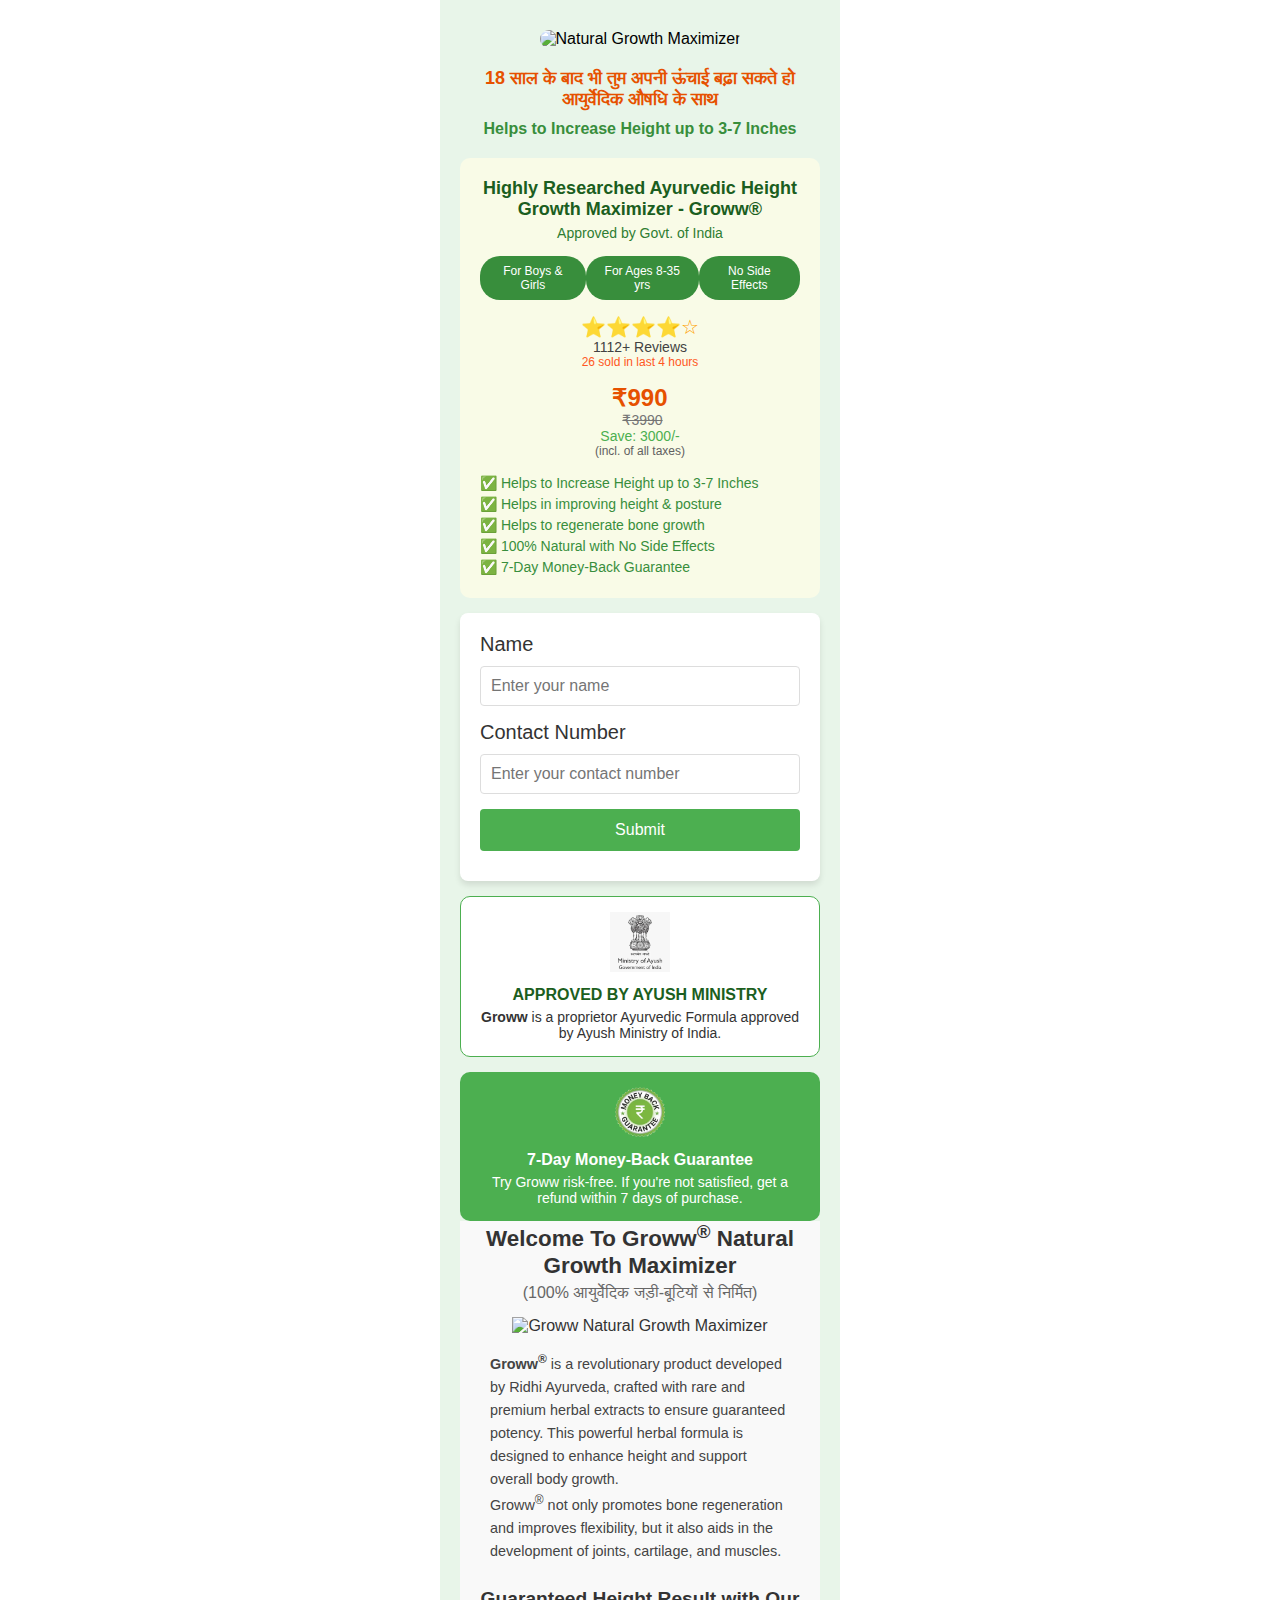
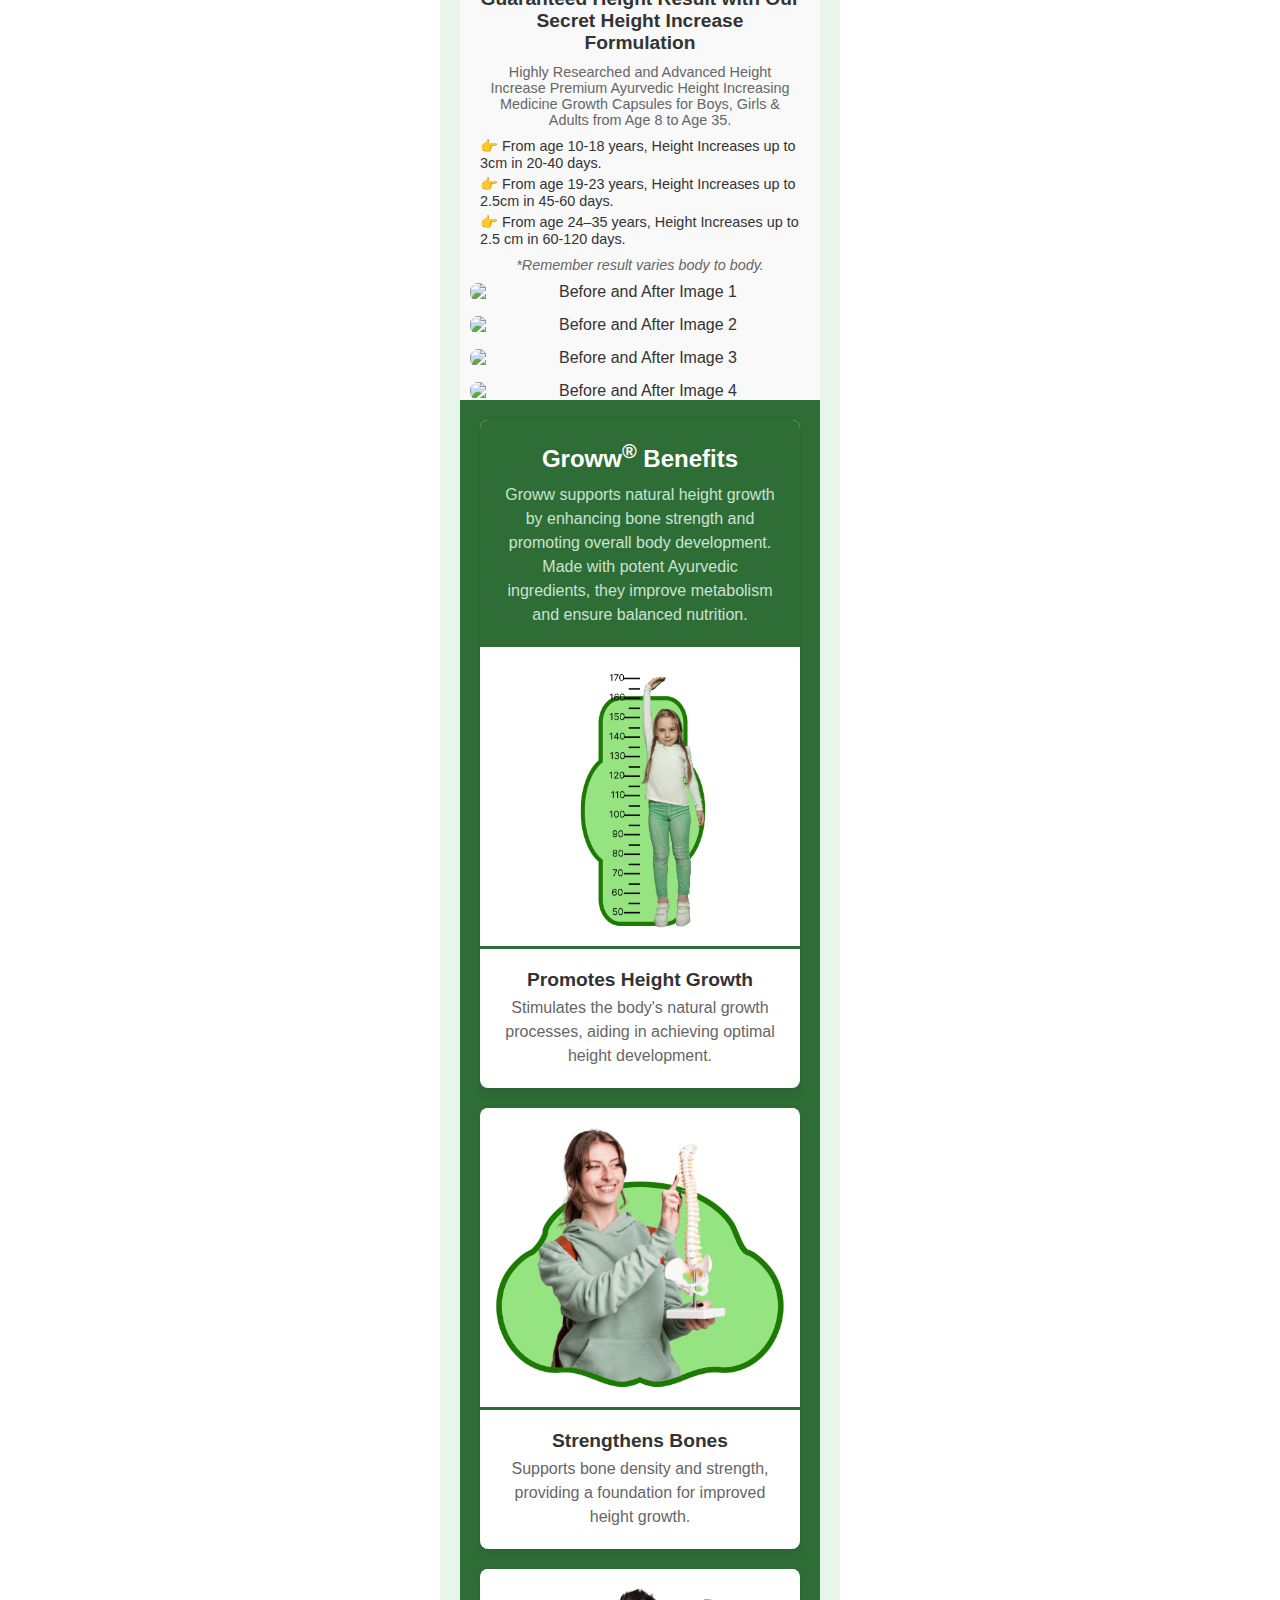
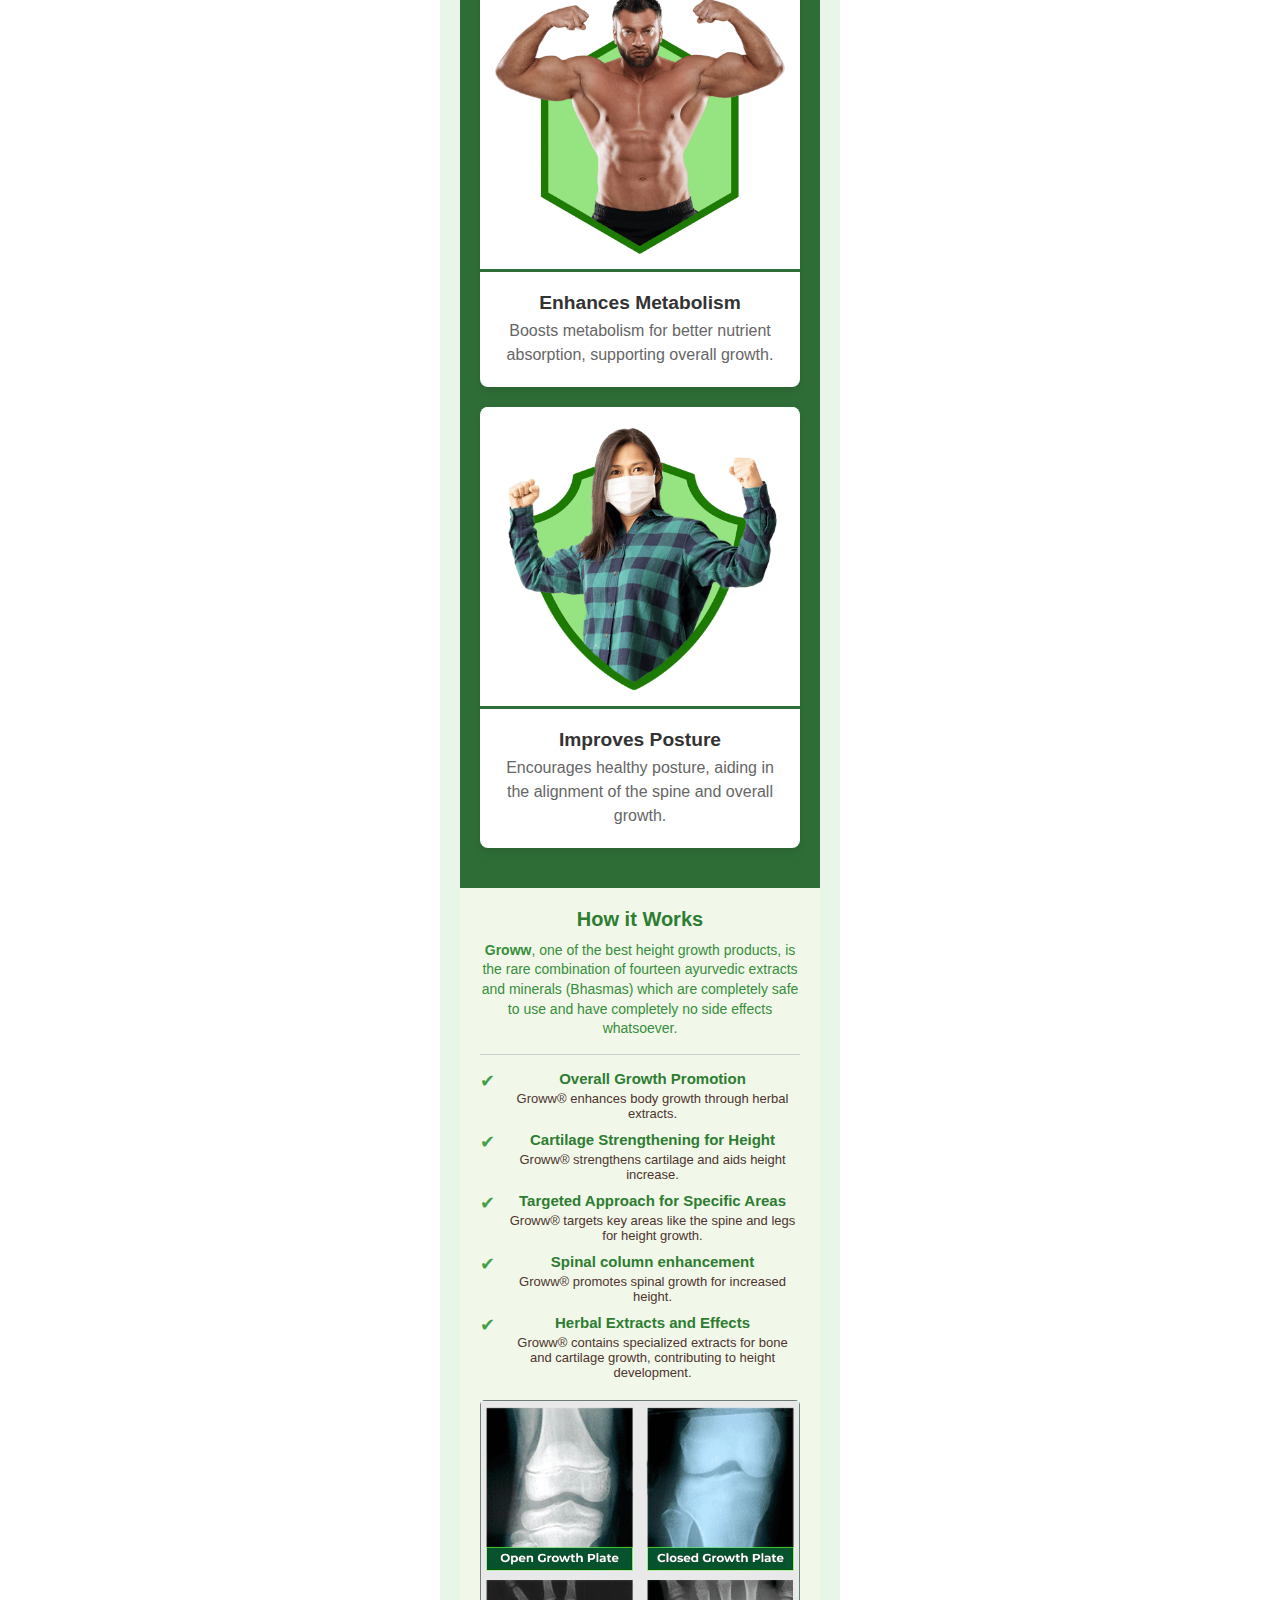
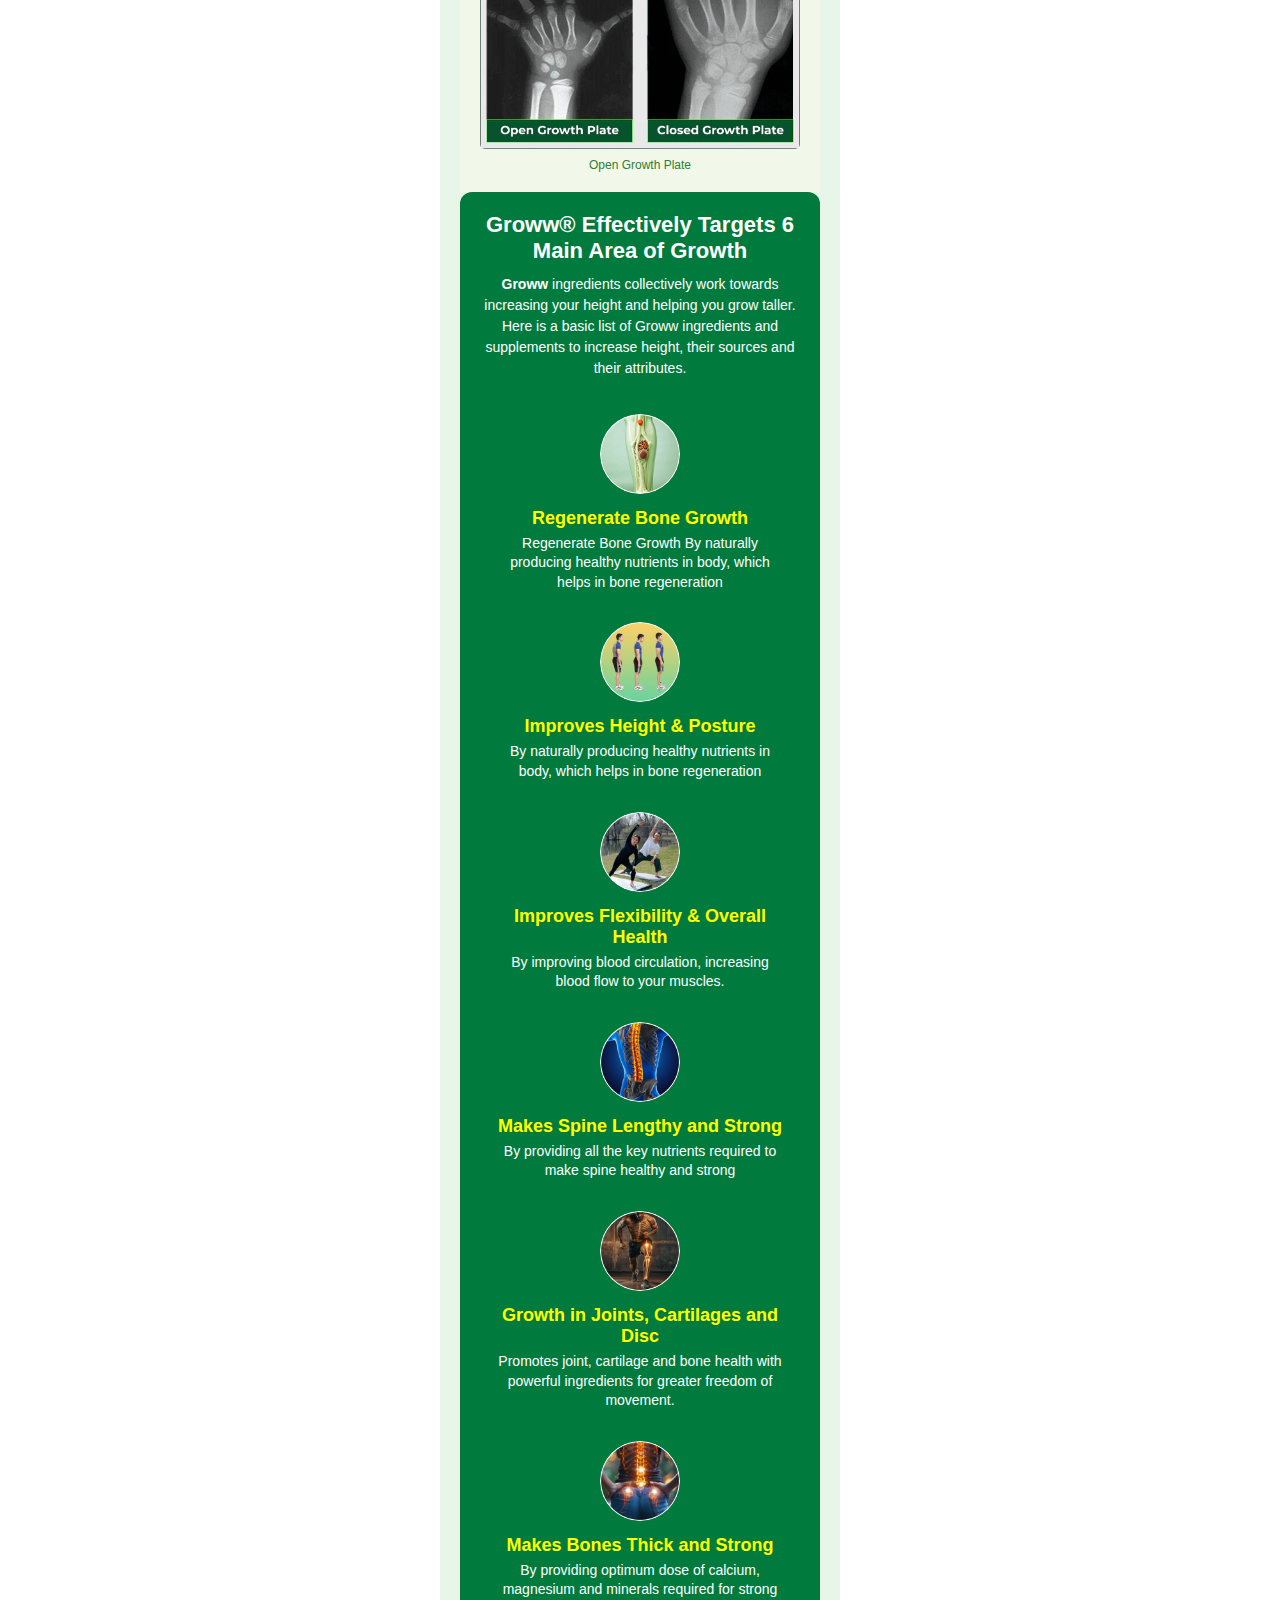
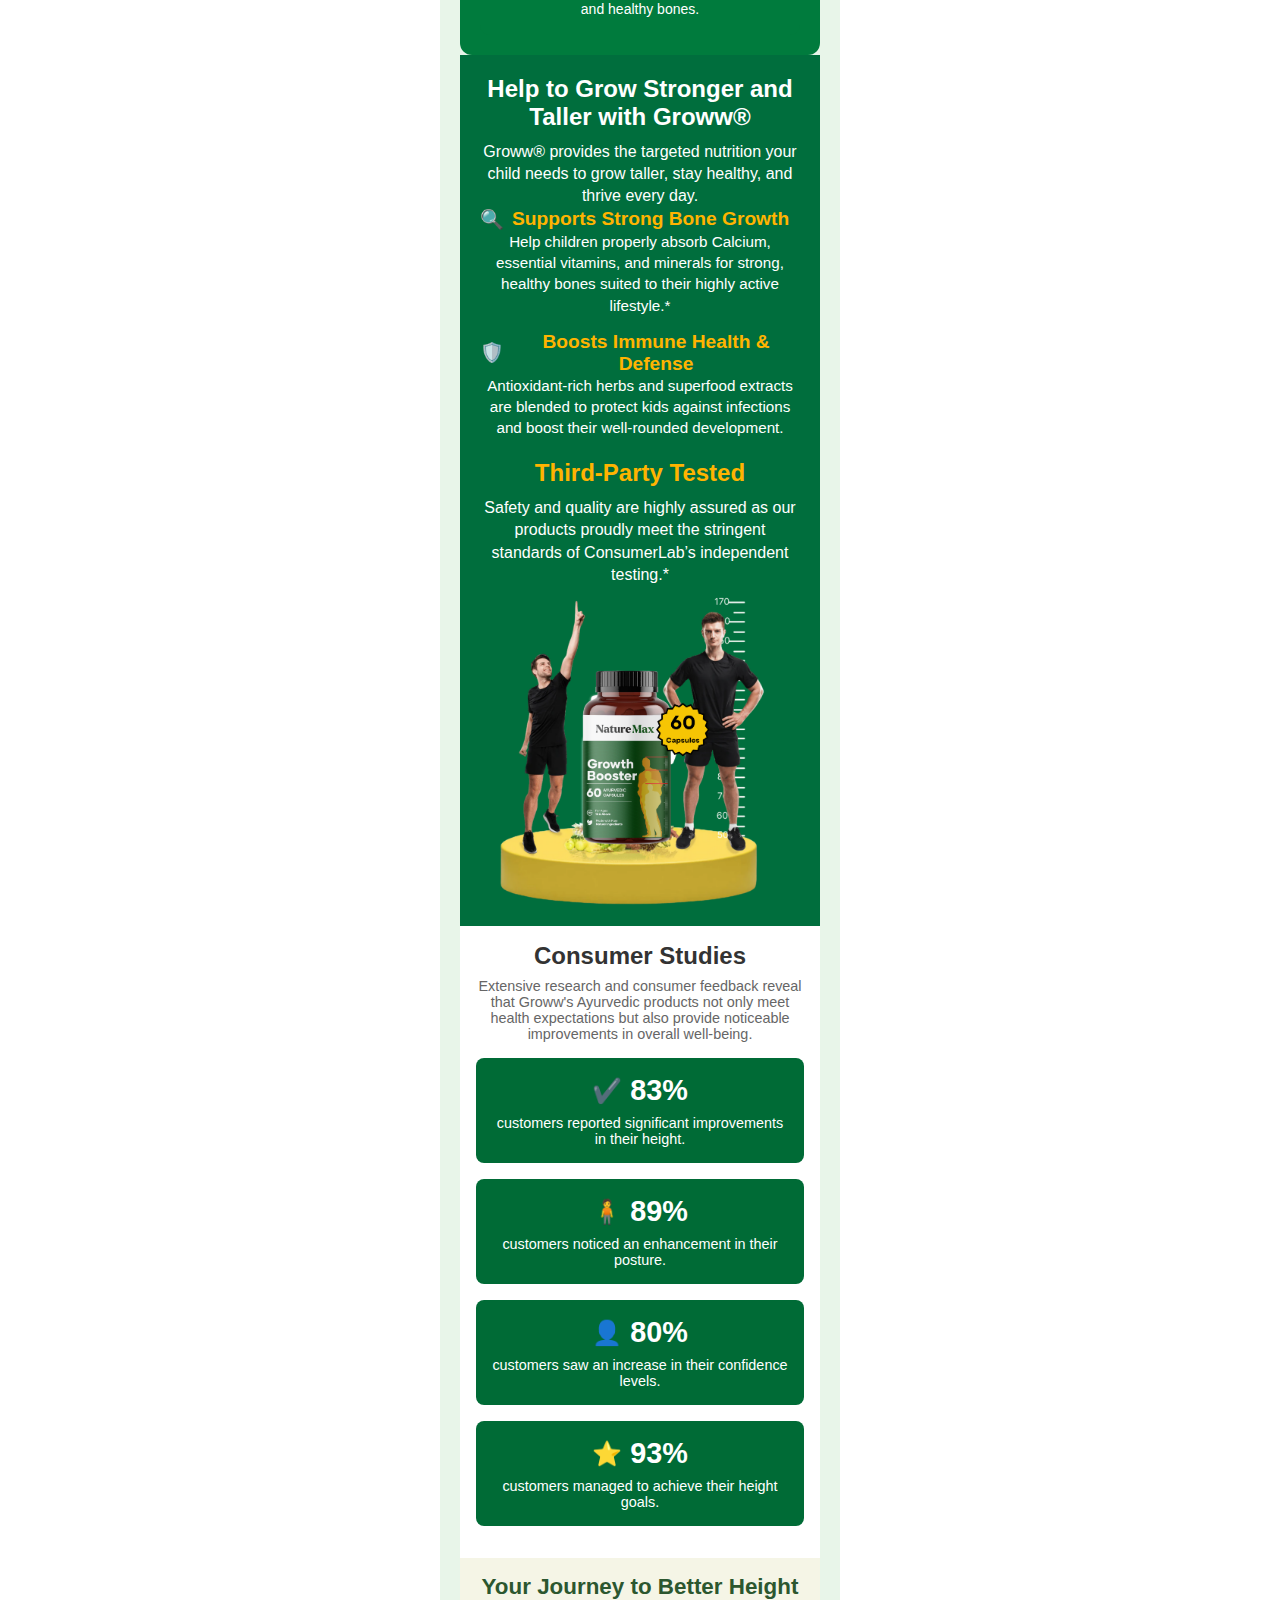
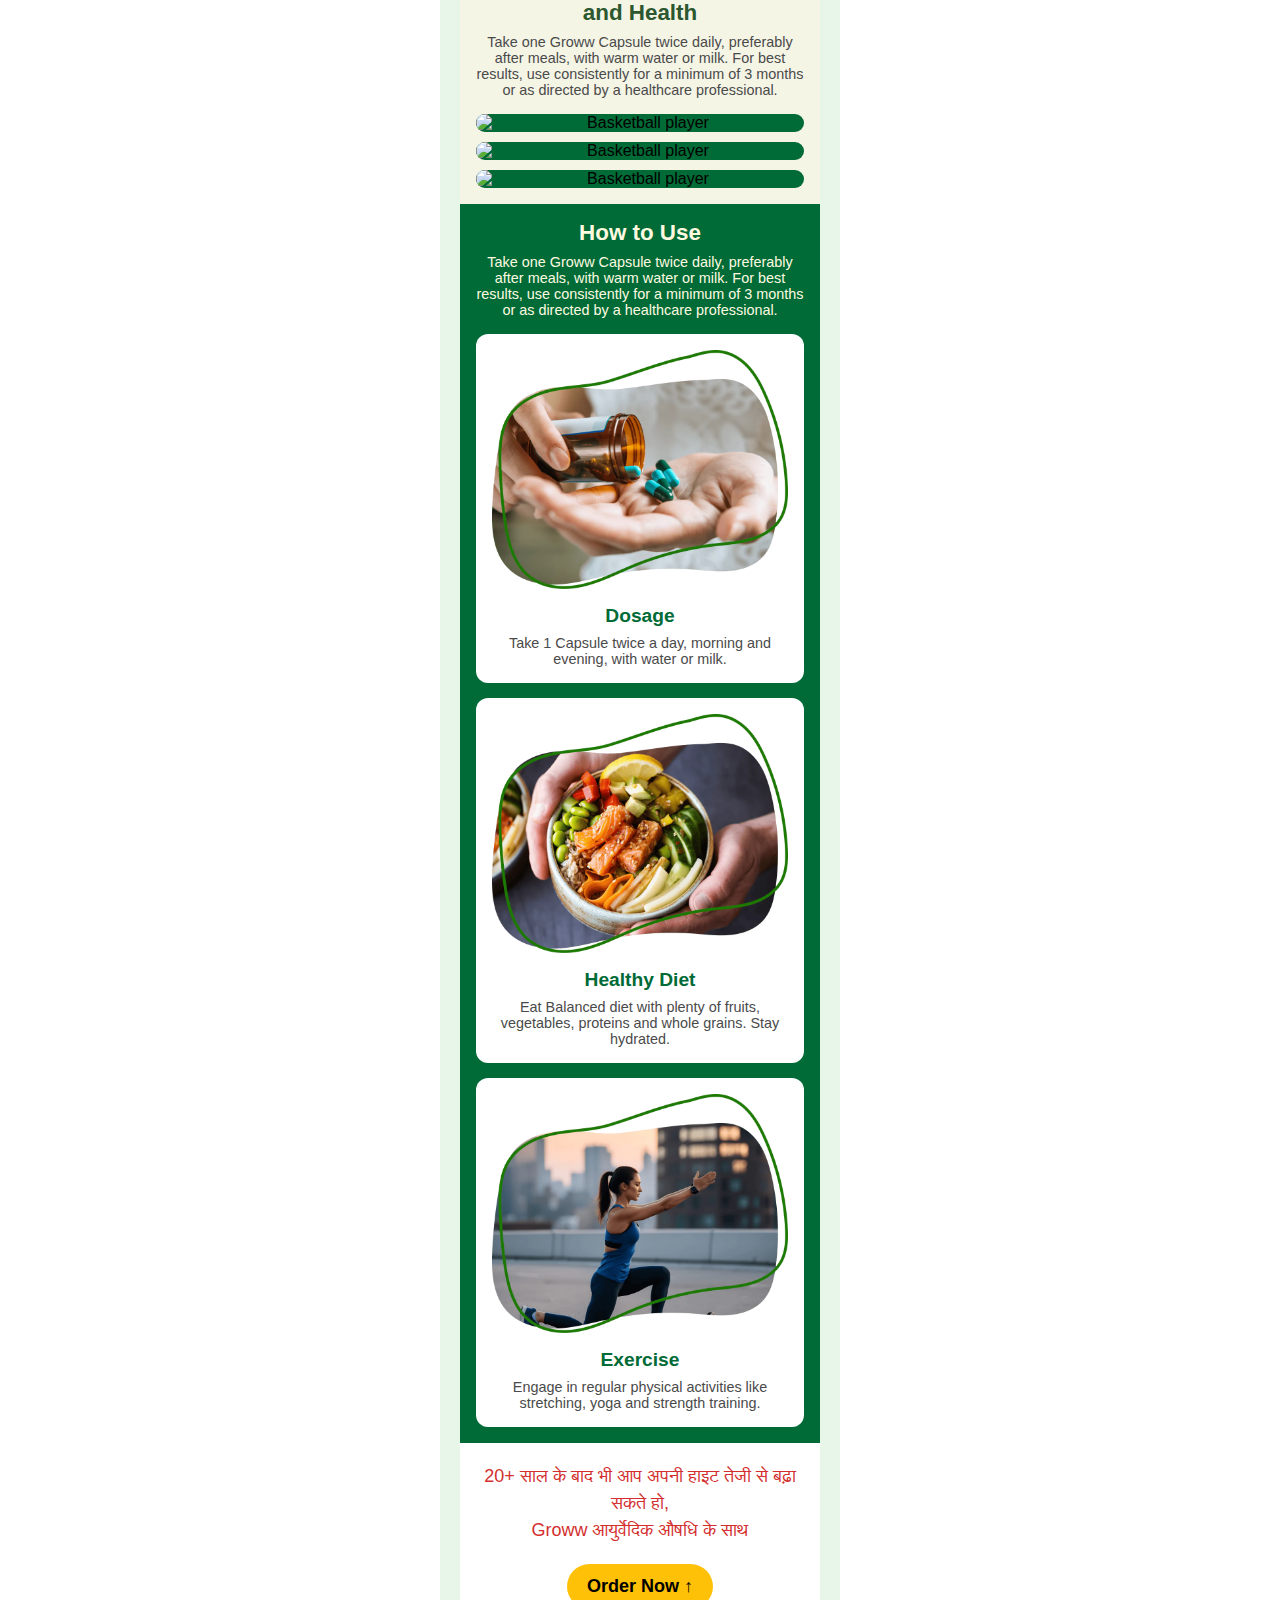
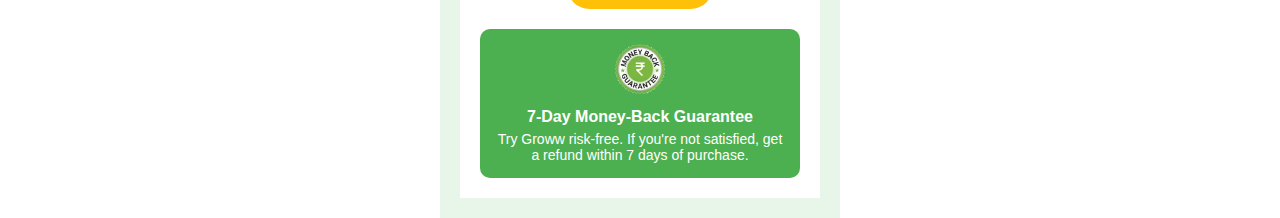
==== commit a7af15d5: "nee" ====
--- a/index.html
+++ b/index.html
@@ -23,13 +23,13 @@
       </div>
 
       <!-- Certification Icons -->
-      <div class="certifications">
+      <!-- <div class="certifications">
         <img src="icon1.png" alt="Certification 1" class="cert-icon" />
         <img src="icon2.png" alt="Certification 2" class="cert-icon" />
         <img src="icon3.png" alt="Certification 3" class="cert-icon" />
         <img src="icon4.png" alt="Certification 4" class="cert-icon" />
       </div>
-    </div>
+    </div> -->
 
     <!-- New Product Info Section -->
     <div class="new-product-info">
@@ -66,25 +66,28 @@
         <p>✅ 100% Natural with No Side Effects</p>
         <p>✅ 7-Day Money-Back Guarantee</p>
       </div>
-
+    </div>
+    <div class="new">
       <!-- Quantity and Cart Section -->
-      <div class="quantity-cart">
-        <label for="quantity">Qty</label>
-        <select id="quantity">
-          <option>60 Capsules</option>
-          <option>120 Capsules</option>
-        </select>
-        <div class="quantity-buttons">
-          <button>-</button>
-          <span>1</span>
-          <button>+</button>
-        </div>
-        <button class="add-to-cart">Add to cart</button>
-        <button class="buy-now">Buy Now</button>
-      </div>
+      <section id="contact-form">
+        <form name="google-sheet" id="order-info">
+            <div class="input-group">
+                <label for="name">Name</label>
+                <input type="text" id="name" name="name" required placeholder="Enter your name">
+            </div>
+            <div class="input-group">
+                <label for="contact">Contact Number</label>
+                <input type="tel" id="contact" name="contact" required placeholder="Enter your contact number" oninput="check_mobile_number(this.value)">
+                <div id="mobileerror"></div>
+            </div>
+            <button type="submit" id="submit-btn">Submit</button>
+            <div id="msg"></div>
+        </form>
+    </section>
+  </div>
 
       <!-- Feature Icons -->
-      <div class="feature-icons">
+      <!-- <div class="feature-icons">
         <div class="feature-icon">
           <img src="icon1.png" alt="50,000+ Happy Customers" />
           <p>50,000+ Happy Customers</p>
@@ -100,9 +103,9 @@
         <div class="feature-icon">
           <img src="icon4.png" alt="Safe and Effective" />
           <p>Safe and Effective</p>
-        </div>
-      </div>
-    </div>
+        </div> -->
+      <!-- </div>
+    </div> -->
 
     <!-- Ministry of Ayush Approval Section -->
     <div class="ayush-approval">
@@ -557,21 +560,7 @@
 </section>
 <section >
 
-  <section id="contact-form">
-    <form name="google-sheet" id="order-info">
-        <div class="input-group">
-            <label for="name">Name:</label>
-            <input type="text" id="name" name="name" required placeholder="Enter your name">
-        </div>
-        <div class="input-group">
-            <label for="contact">Contact Number:</label>
-            <input type="tel" id="contact" name="contact" required placeholder="Enter your contact number" oninput="check_mobile_number(this.value)">
-            <div id="mobileerror"></div>
-        </div>
-        <button type="submit" id="submit-btn">Submit</button>
-        <div id="msg"></div>
-    </form>
-</section>
+  
 
 <script>
     const scriptURL = "https://script.google.com/macros/s/AKfycbzXlMxHfbG0pr7n4UGWDZg12OTPMSXi_ujDC150nwmheXRxSFKE3qSGPV9Xsc46TXeZ/exec"; // Replace with your Web App URL
--- a/style.css
+++ b/style.css
@@ -24,7 +24,7 @@
 
 .product-image img {
     width: 100%;
-    max-width: 250px;
+    max-width: 400px;
     border-radius: 10px;
     margin: 10px 0;
 }
@@ -940,7 +940,7 @@
     box-shadow: 0 4px 6px rgba(0, 0, 0, 0.1);
     width: 100%;
     max-width: 500px;
-    margin: 20px;
+    margin-top: 15px;
 }
 
 /* Form Title */
@@ -957,9 +957,10 @@
 
 .input-group label {
     display: block;
-    font-size: 16px;
+    font-size: 20px;
     color: #333;
-    margin-bottom: 5px;
+    float:left;
+    margin-bottom: 10px;
 }
 
 .input-group input {
@@ -1014,8 +1015,14 @@
 }
 
 /* Responsiveness for Mobile Devices */
-@media (max-width: 600px) {
+@media (max-width: 400px) {
     #contact-form {
-        padding: 15px;
+        padding: 0px;
     }
+}
+
+
+
+.new{
+
 }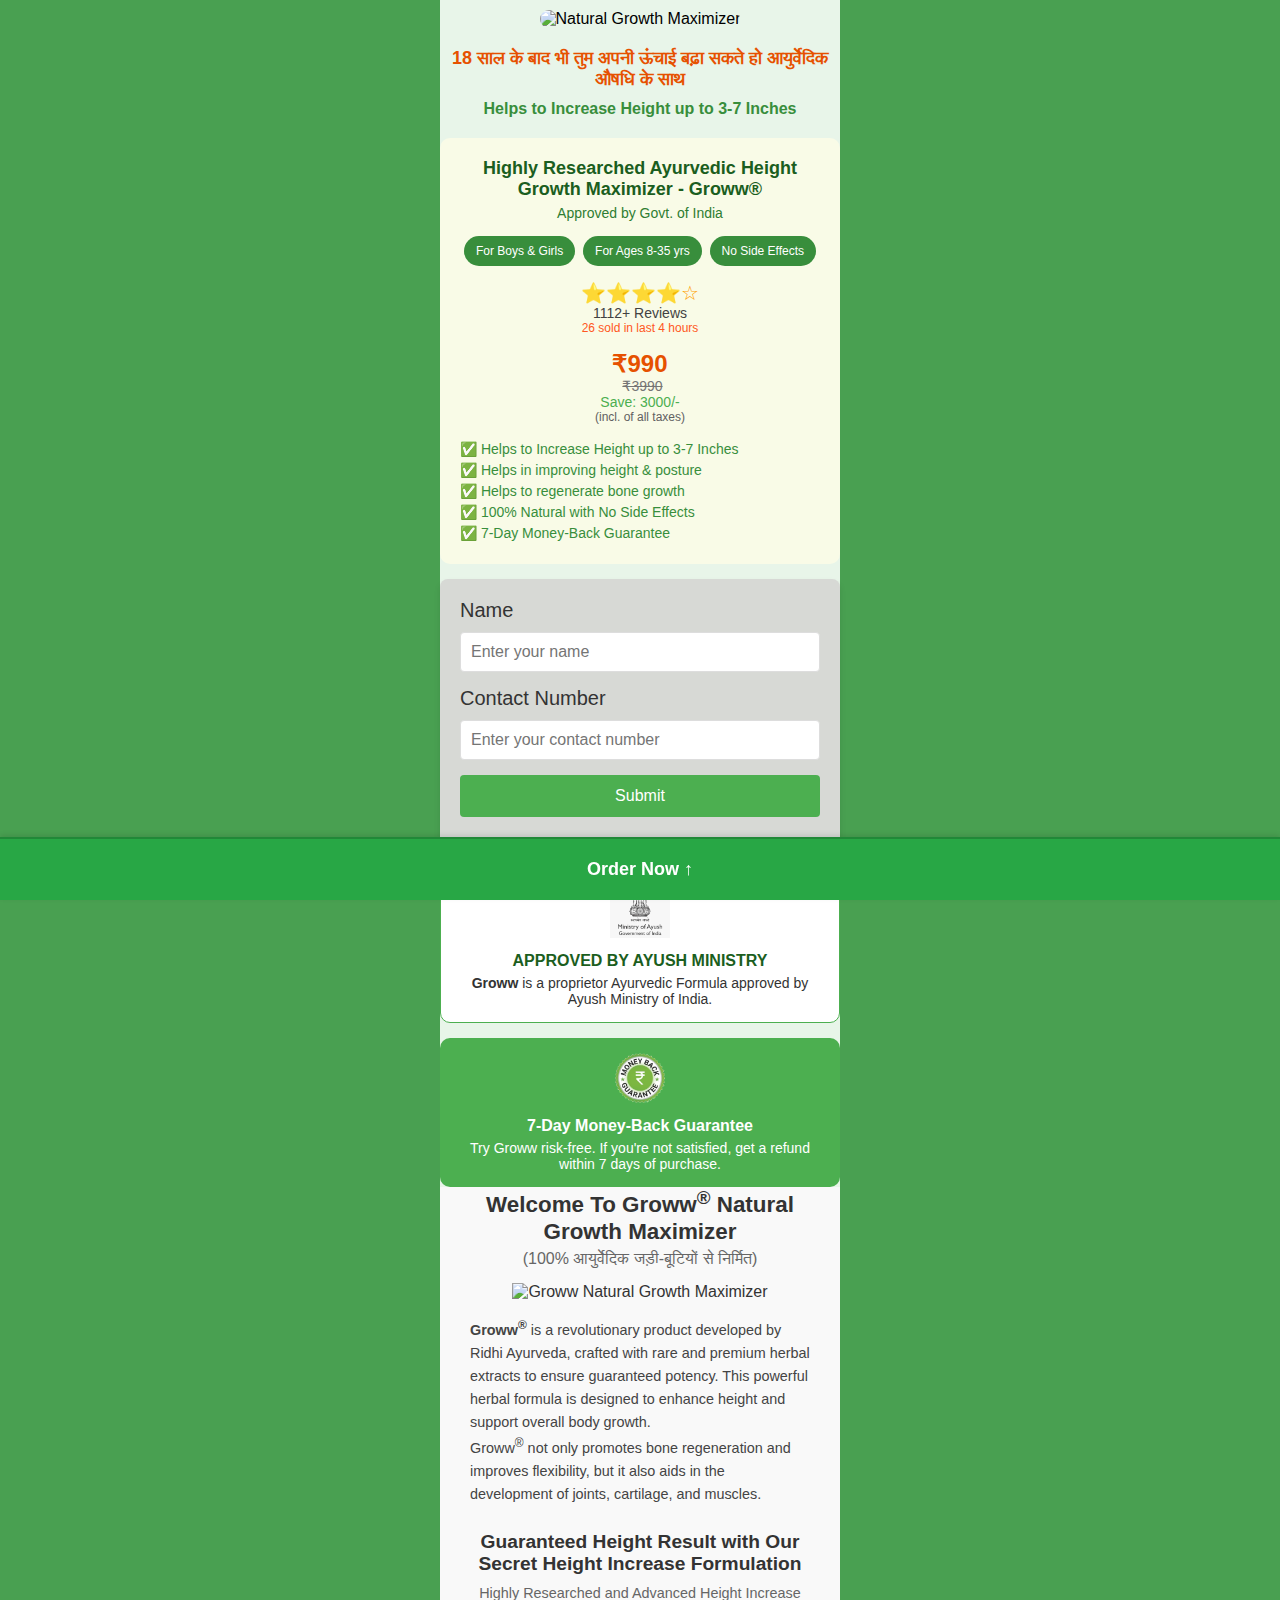
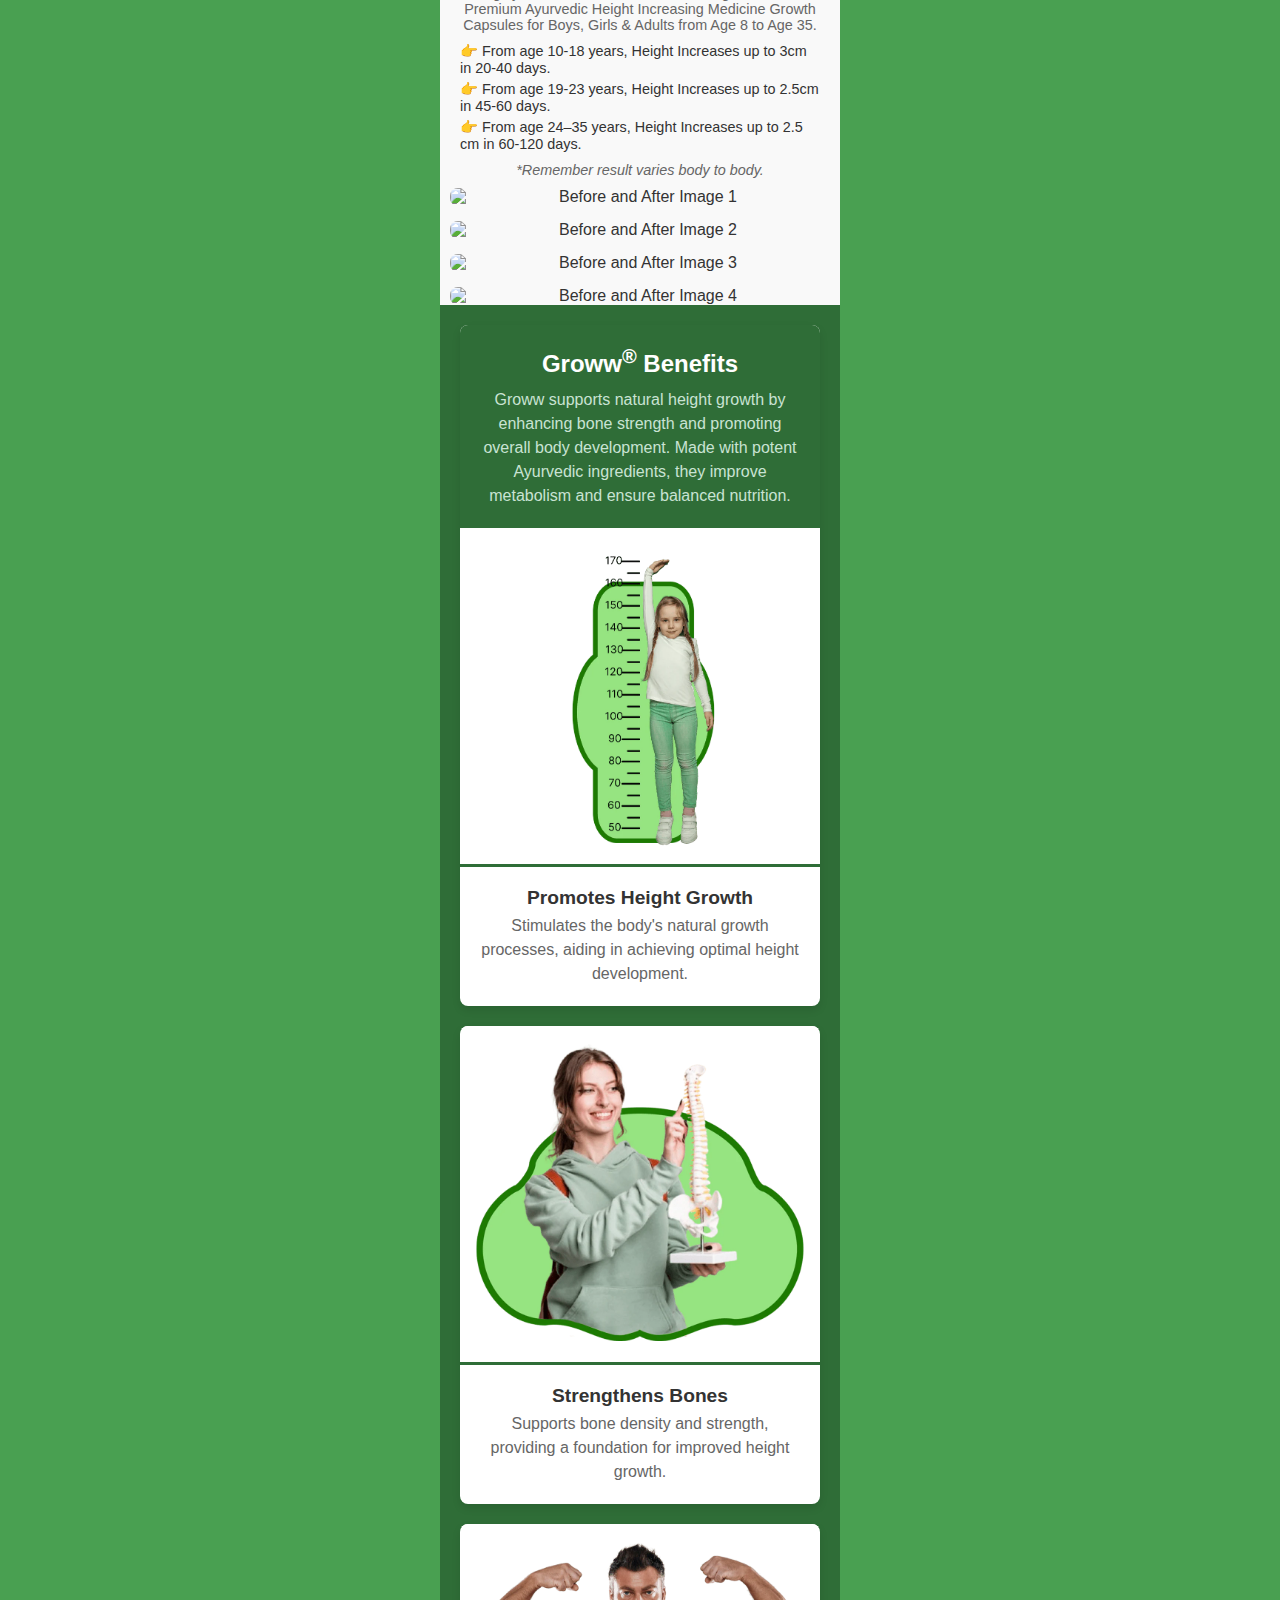
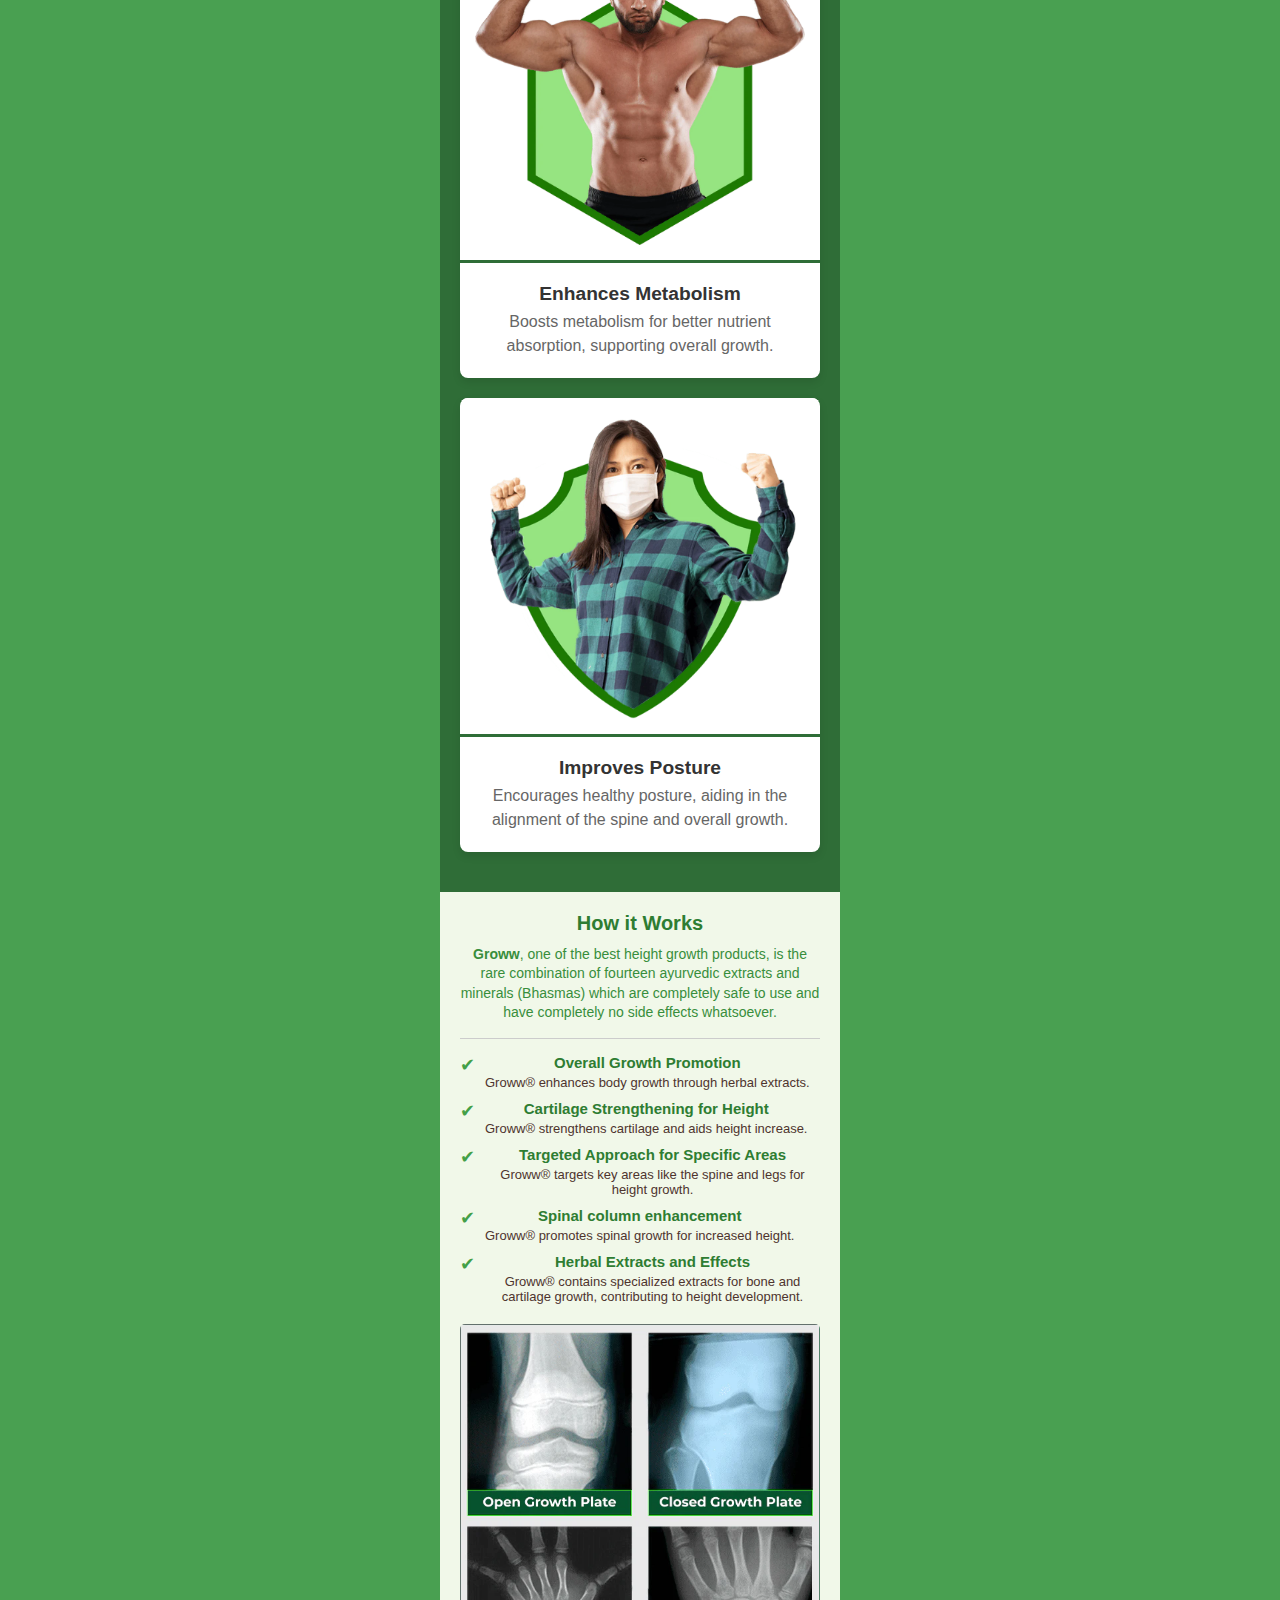
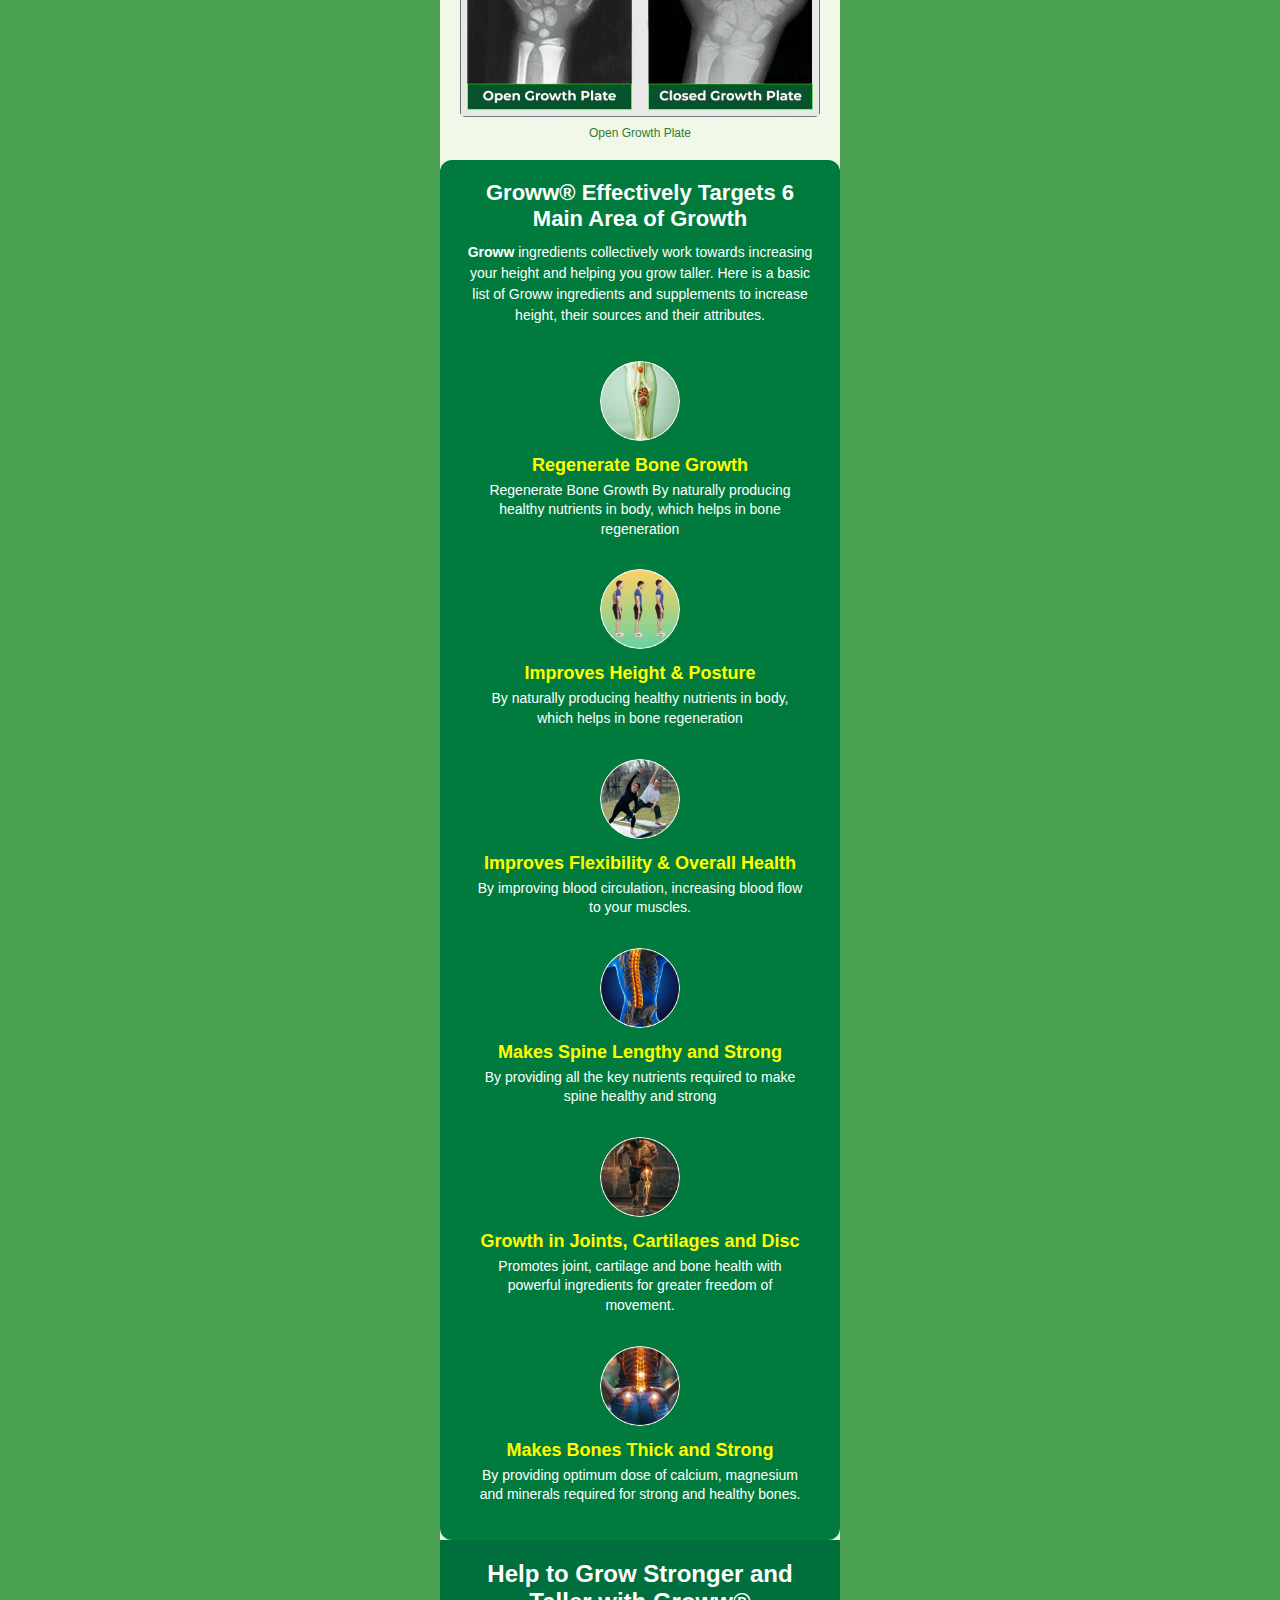
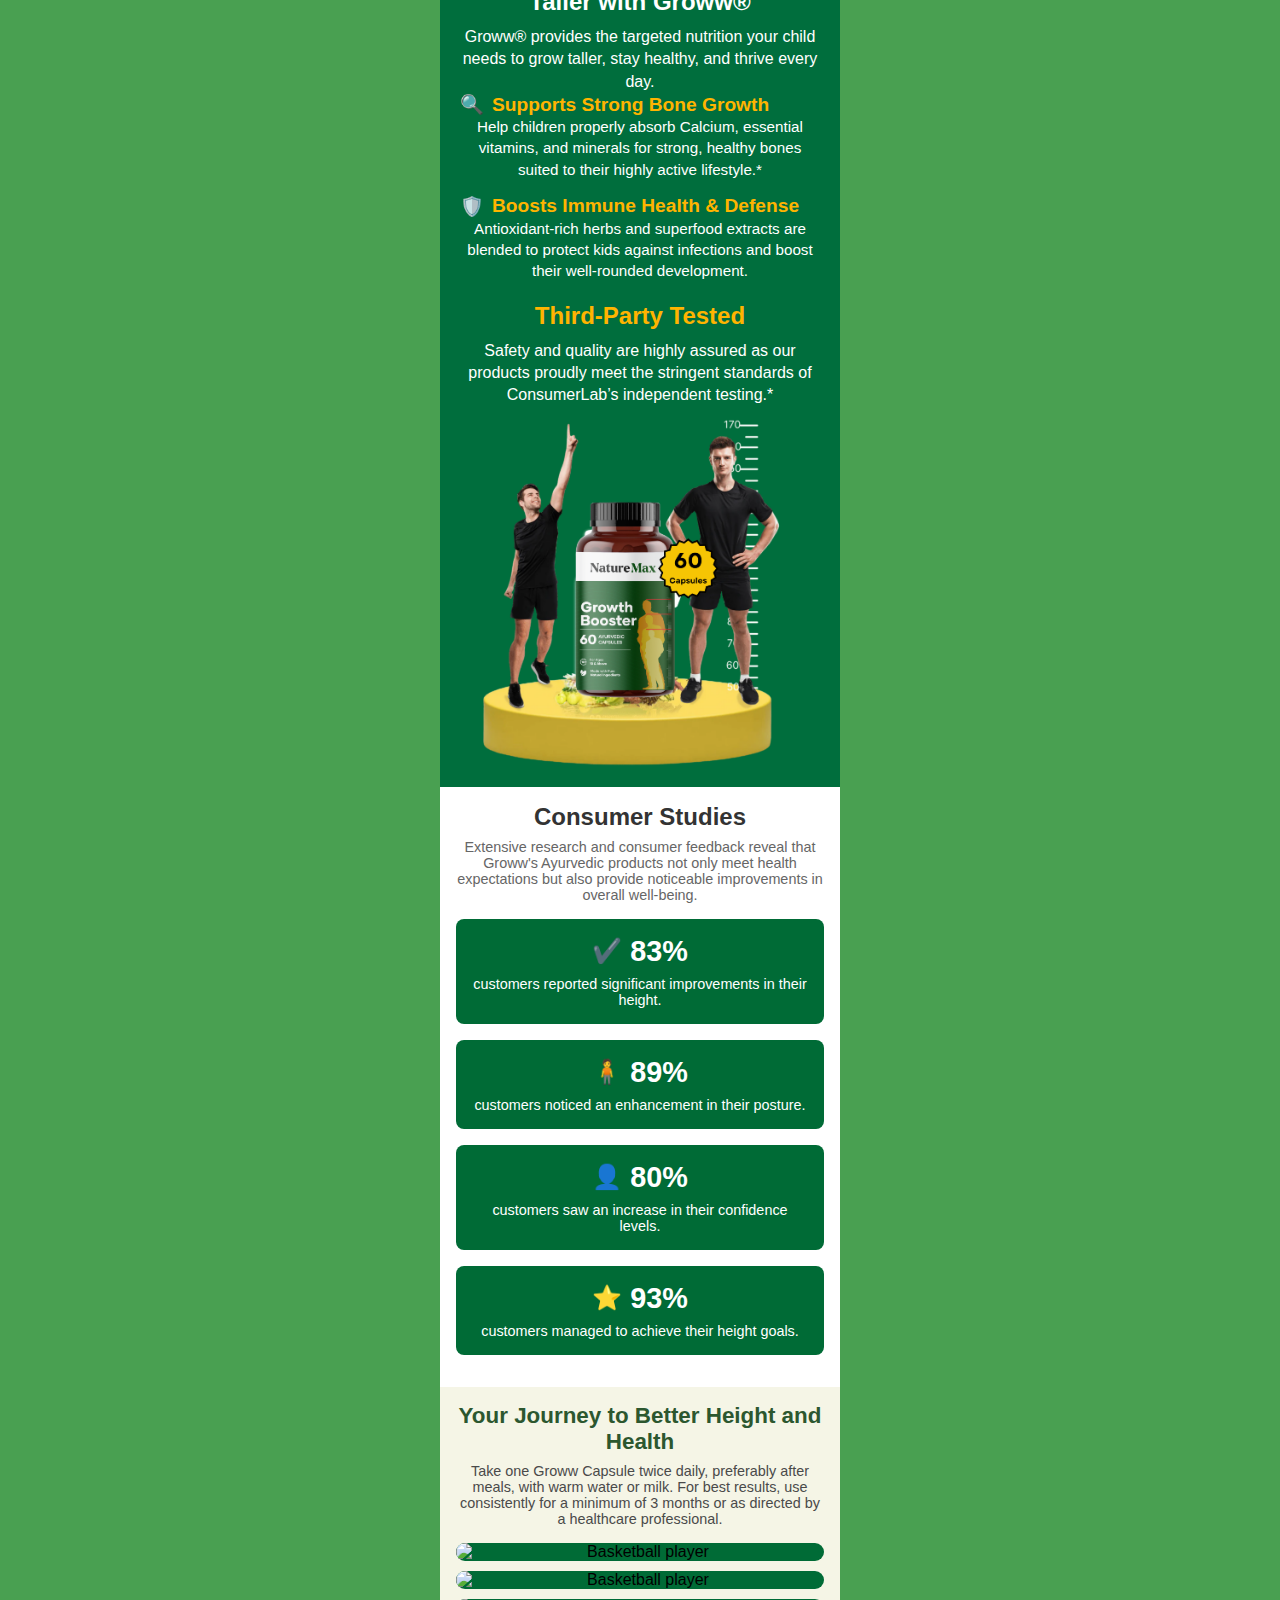
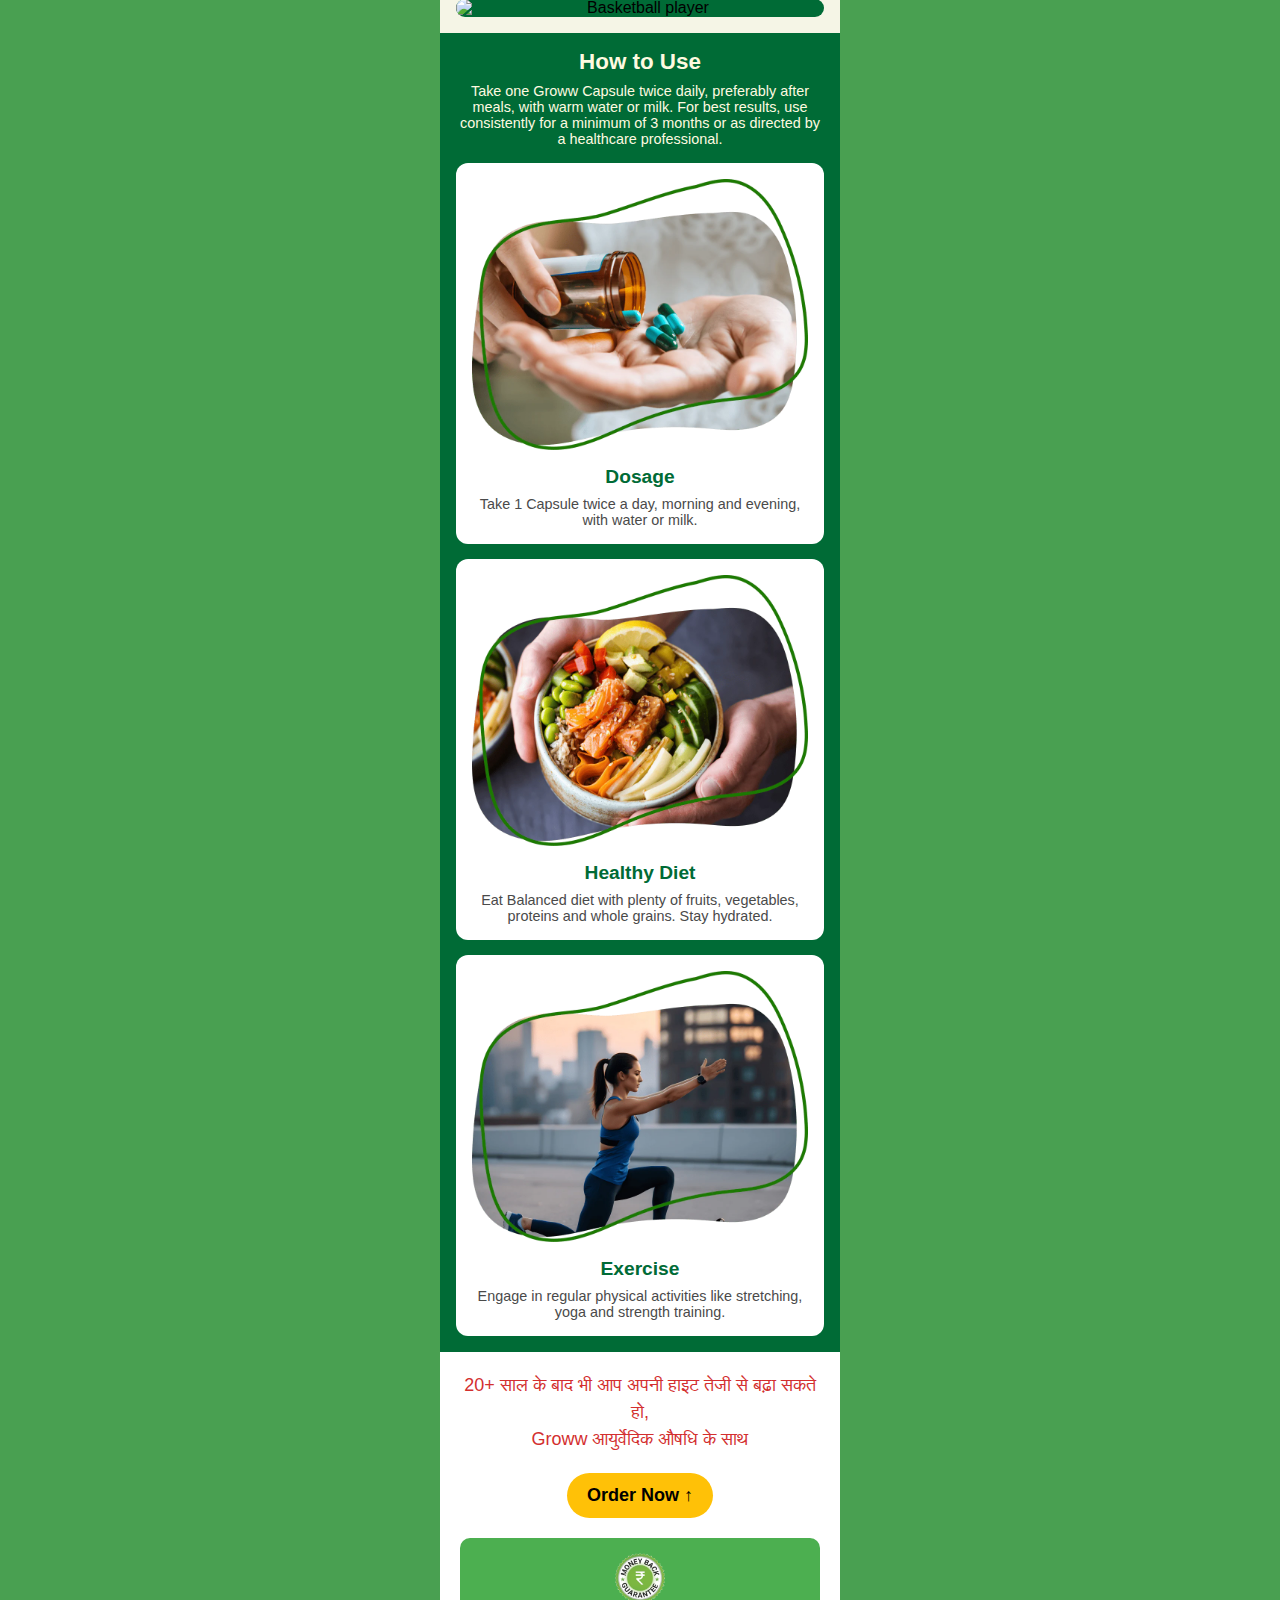
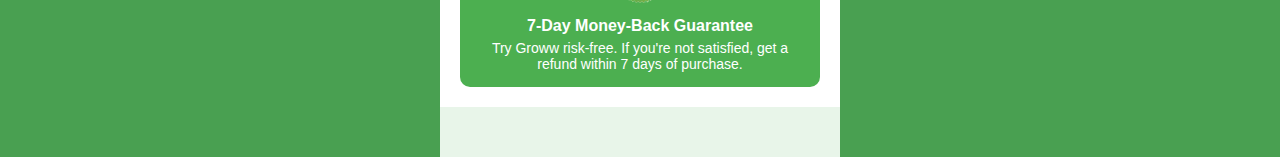
==== commit 6c61f6d9: "newnn" ====
--- a/index.html
+++ b/index.html
@@ -5,6 +5,25 @@
     <meta name="viewport" content="width=device-width, initial-scale=1.0" />
     <title>Product Promotion</title>
     <link rel="stylesheet" href="style.css" />
+ 
+     <!-- Facebook Pixel Code -->
+     <script>
+      !function(f,b,e,v,n,t,s)
+      {if(f.fbq)return;n=f.fbq=function(){n.callMethod?
+      n.callMethod.apply(n,arguments):n.queue.push(arguments)};
+      if(!f._fbq)f._fbq=n;n.push=n;n.loaded=!0;n.version='2.0';
+      n.queue=[];t=b.createElement(e);t.async=!0;
+      t.src=v;s=b.getElementsByTagName(e)[0];
+      s.parentNode.insertBefore(t,s)}(window, document,'script',
+      'https://connect.facebook.net/en_US/fbevents.js');
+      fbq('init', '1268276641182214');
+      fbq('track', 'PageView');
+      </script>
+      <noscript><img height="1" width="1" style="display:none"
+      src="https://www.facebook.com/tr?id=1268276641182214&ev=PageView&noscript=1"
+      /></noscript>
+      
+
   </head>
   <body>
     <!-- Existing Product Section -->
@@ -69,7 +88,7 @@
     </div>
     <div class="new">
       <!-- Quantity and Cart Section -->
-      <section id="contact-form">
+      <section id="contact-form" class="contact-section-xyz">
         <form name="google-sheet" id="order-info">
             <div class="input-group">
                 <label for="name">Name</label>
@@ -539,7 +558,7 @@
   </div>
 
   <!-- Button -->
-  <div class="g6f9p-button-container">
+  <div class="g6f9p-button-container" onclick="navigateToForm()">
       <button class="g6f9p-button">Order Now ↑</button>
   </div>
 
@@ -559,8 +578,8 @@
   </div>
 </section>
 <section >
-
-  
+  <button class="order-now-btn" onclick="navigateToForm()">Order Now ↑</button>
+</section>
 
 <script>
     const scriptURL = "https://script.google.com/macros/s/AKfycbzXlMxHfbG0pr7n4UGWDZg12OTPMSXi_ujDC150nwmheXRxSFKE3qSGPV9Xsc46TXeZ/exec"; // Replace with your Web App URL
@@ -621,6 +640,11 @@
         }
     }
 </script>
+<script>
+  function navigateToForm() {
+      document.getElementById('contact-form').scrollIntoView({ behavior: 'smooth' });
+  }
+</script>
 
 
 
--- a/style.css
+++ b/style.css
@@ -10,7 +10,7 @@
     display: flex;
     flex-direction: column;
     align-items: center;
-    background-color: #ffffff;
+    background-color: #49a051;
 }
 
 /* Existing Product Section */
@@ -18,7 +18,7 @@
     width: 100%;
     max-width: 400px;
     text-align: center;
-    padding: 20px;
+
     background-color: #e8f5e9;
 }
 
@@ -749,148 +749,150 @@
     padding: 16px;
     font-family: Arial, sans-serif;
     text-align: center;
-  }
-  
-  .cs-heading {
+}
+
+.cs-heading {
     font-size: 1.5em;
     color: #333333;
     margin-bottom: 8px;
-  }
-  
-  .cs-description {
+}
+
+.cs-description {
     font-size: 0.9em;
     color: #666666;
     margin-bottom: 16px;
-  }
-  
-  .cs-stat {
+}
+
+.cs-stat {
     background-color: #006b36;
     color: #ffffff;
     margin-bottom: 16px;
     padding: 16px;
     border-radius: 8px;
-  }
-  
-  .cs-icon-container {
+}
+
+.cs-icon-container {
     display: flex;
     align-items: center;
     justify-content: center;
     margin-bottom: 8px;
-  }
-  
-  .cs-icon {
+}
+
+.cs-icon {
     font-size: 1.5em;
     margin-right: 8px;
-  }
-  
-  .cs-percentage {
+}
+
+.cs-percentage {
     font-size: 1.8em;
     font-weight: bold;
-  }
-  
-  .cs-text {
+}
+
+.cs-text {
     font-size: 0.9em;
-  }
-  
-
-
-  /* CSS Styling */
+}
+
+
+
+/* CSS Styling */
 .height-health-section {
     background-color: #f5f5e6;
     padding: 16px;
     font-family: Arial, sans-serif;
     text-align: center;
-  }
-  
-  .hh-heading {
+}
+
+.hh-heading {
     font-size: 1.4em;
     color: #2c572f;
     font-weight: bold;
     margin-bottom: 8px;
-  }
-  
-  .hh-description {
+}
+
+.hh-description {
     font-size: 0.9em;
     color: #4a4a4a;
     margin-bottom: 16px;
-  }
-  
-  .hh-card {
+}
+
+.hh-card {
     position: relative;
     background-color: #006b36;
     border-radius: 12px;
     margin-top: 10px;
     overflow: hidden;
-  }
-  
-  .hh-image {
+}
+
+.hh-image {
     width: 100%;
     height: auto;
     display: block;
-  }
-  
-
-  /* CSS Styling */
+}
+
+
+/* CSS Styling */
 /* CSS Styling */
 .usage-section {
     background-color: #006b36;
     padding: 16px;
     font-family: Arial, sans-serif;
     text-align: center;
-  }
-  
-  .usage-heading {
+}
+
+.usage-heading {
     font-size: 1.4em;
     color: #fefae0;
     font-weight: bold;
     margin-bottom: 8px;
-  }
-  
-  .usage-description {
+}
+
+.usage-description {
     font-size: 0.9em;
     color: #fefae0;
     margin-bottom: 16px;
-  }
-  
-  .usage-card {
+}
+
+.usage-card {
     margin-top: 15px;
     background-color: #ffffff;
     border-radius: 12px;
     padding: 16px;
     text-align: center;
-  }
-  
-  .usage-image {
+}
+
+.usage-image {
     width: 100%;
     border-radius: 8px;
     margin-bottom: 12px;
-  }
-  
-  .usage-subheading {
+}
+
+.usage-subheading {
     font-size: 1.2em;
     color: #006b36;
     font-weight: bold;
     margin-bottom: 8px;
-  }
-  
-  .usage-dosage-text {
+}
+
+.usage-dosage-text {
     font-size: 0.9em;
     color: #4a4a4a;
-  }
-
-
-  /* Unique class names to avoid conflicts */
+}
+
+
+/* Unique class names to avoid conflicts */
 .g6f9p-section {
     width: 100%;
     padding: 20px;
     background-color: #ffffff;
     text-align: center;
     margin: 0 auto;
+    margin-bottom: 50px;
 }
 
 .g6f9p-text {
     font-size: 18px;
-    color: #d32f2f; /* Red color for the text */
+    color: #d32f2f;
+    /* Red color for the text */
     line-height: 1.5;
     margin-bottom: 20px;
 }
@@ -900,7 +902,8 @@
 }
 
 .g6f9p-button {
-    background-color: #ffc107; /* Yellow color for the button */
+    background-color: #ffc107;
+    /* Yellow color for the button */
     border: none;
     border-radius: 25px;
     padding: 12px 20px;
@@ -911,7 +914,8 @@
 }
 
 .g6f9p-button:hover {
-    background-color: #ffb300; /* Slightly darker yellow on hover */
+    background-color: #ffb300;
+    /* Slightly darker yellow on hover */
 }
 
 .g6f9p-image-placeholder {
@@ -934,7 +938,7 @@
 
 /* Contact Form Section */
 #contact-form {
-    background-color: #fff;
+    background-color: #d7d9d5;
     padding: 20px;
     border-radius: 8px;
     box-shadow: 0 4px 6px rgba(0, 0, 0, 0.1);
@@ -959,7 +963,7 @@
     display: block;
     font-size: 20px;
     color: #333;
-    float:left;
+    float: left;
     margin-bottom: 10px;
 }
 
@@ -1023,6 +1027,30 @@
 
 
 
-.new{
-
-}+/* Styling for the fixed "Order Now" button */
+.order-now-btn {
+    position: fixed;
+    bottom: 0;
+    left: 0;
+    width: 100%;
+    background-color: #28a745; /* Green color */
+    color: white;
+    border: none;
+    padding: 20px;
+    font-size: 18px;
+    font-weight: bold;
+    text-align: center;
+    cursor: pointer;
+    z-index: 1000; /* Ensures it stays on top */
+    box-shadow: 0 -2px 5px rgba(0, 0, 0, 0.1);
+    border-top: 2px solid #218838;
+}
+
+.order-now-btn:hover {
+    background-color: #218838; /* Darker green for hover effect */
+}
+
+/* Additional margin for better spacing */
+.contact-section-xyz {
+    margin-top: 100px;
+}
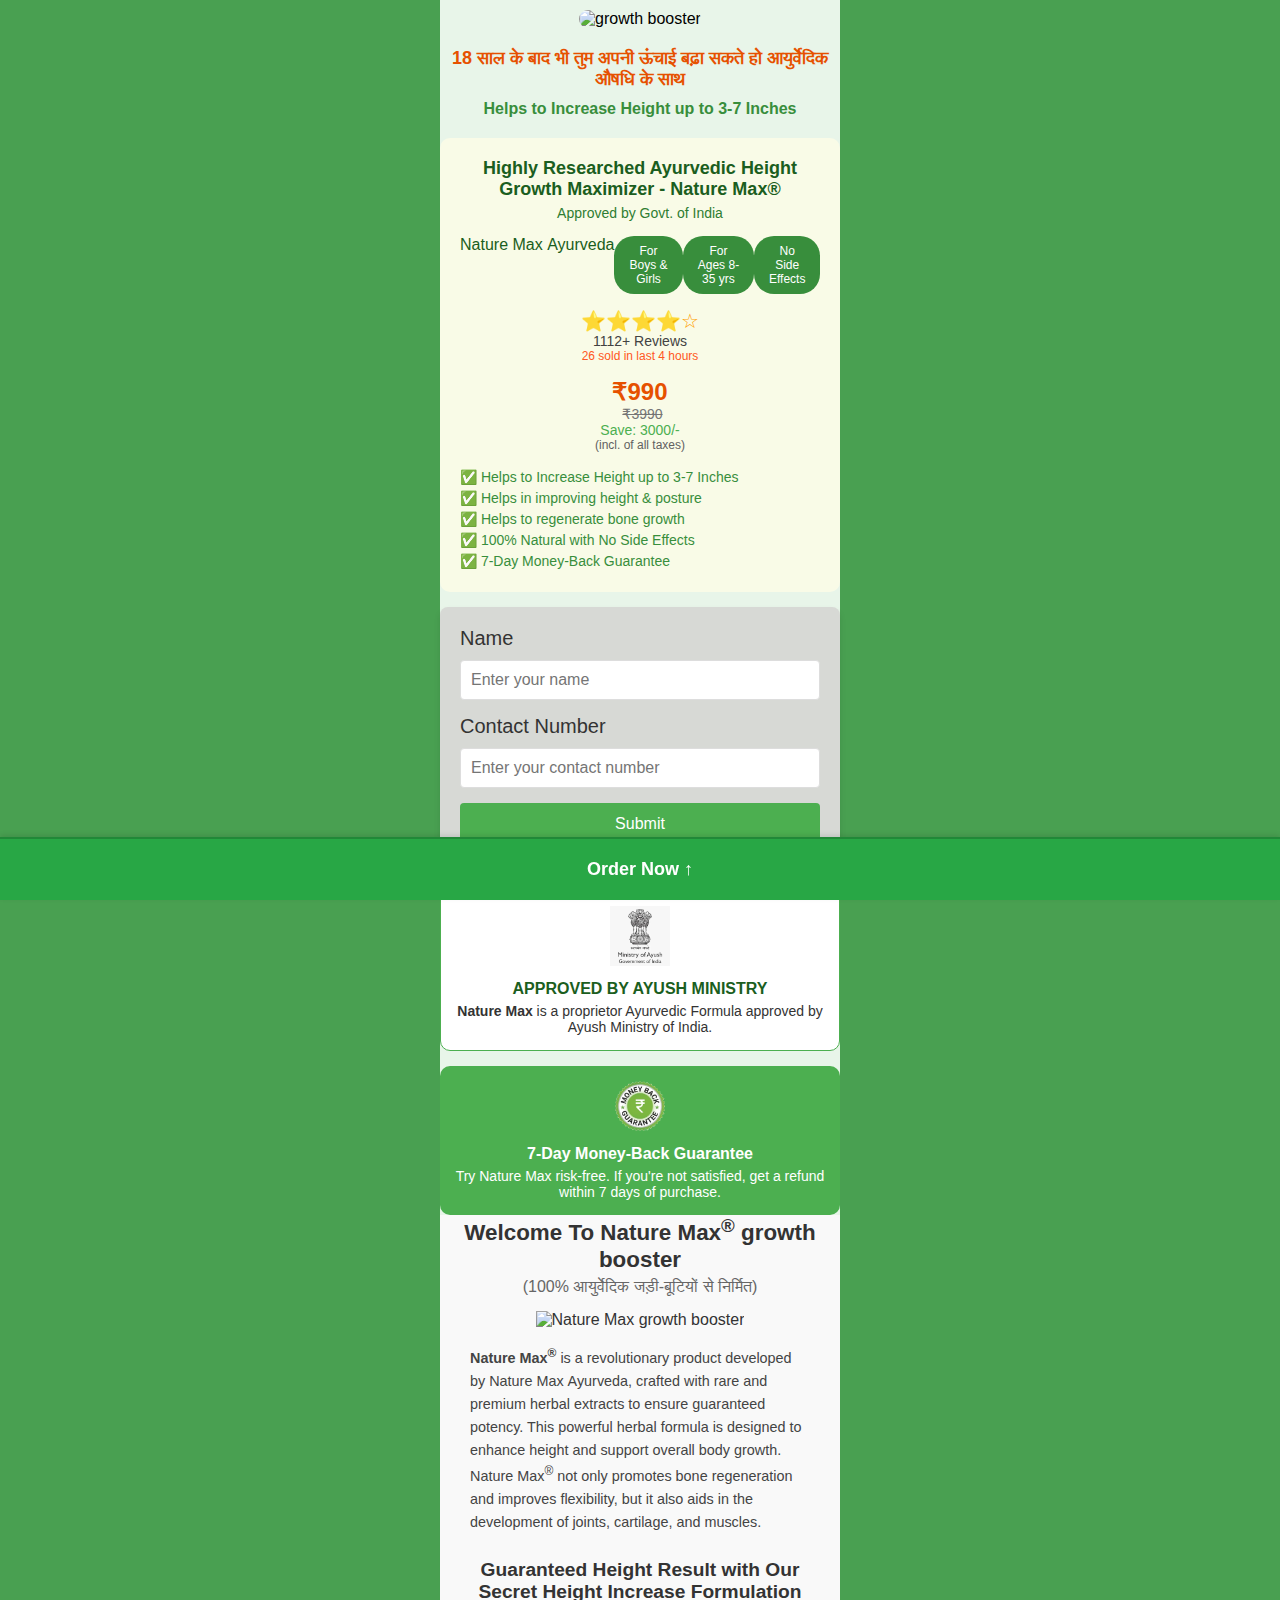
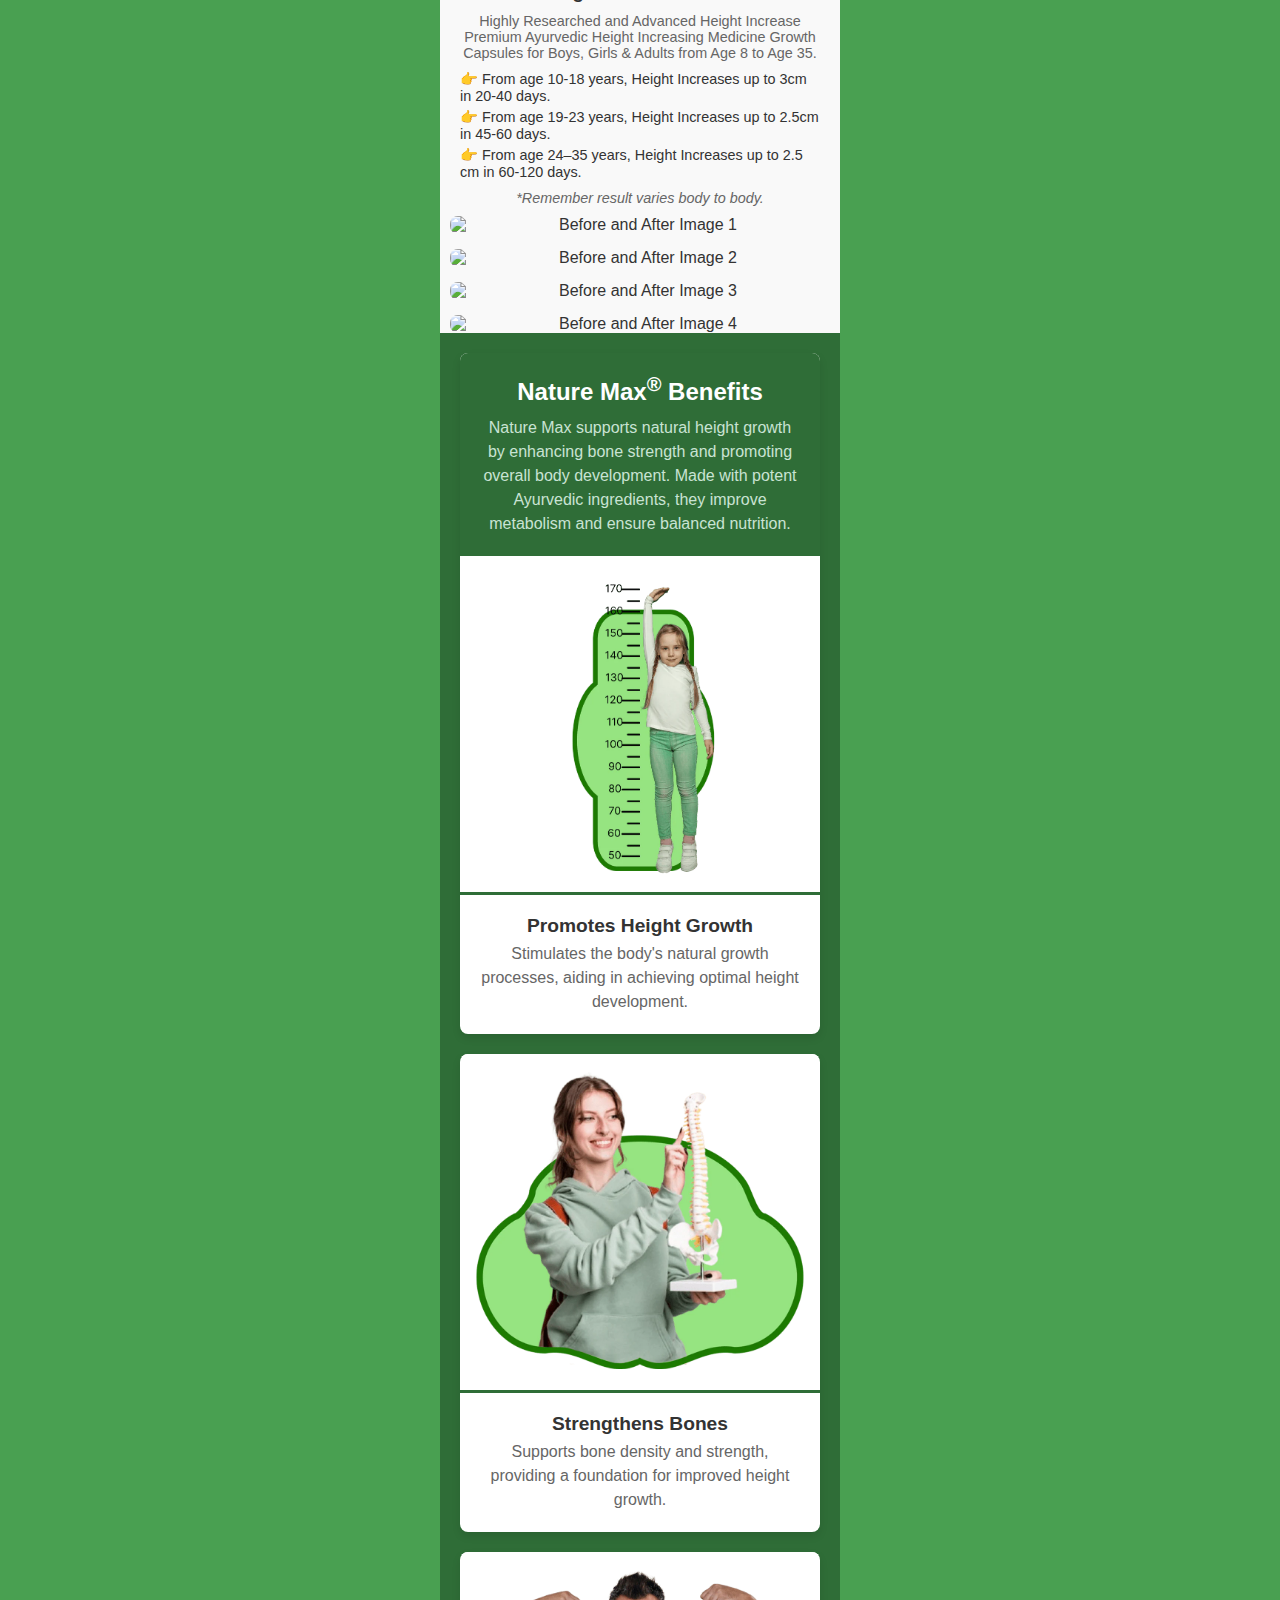
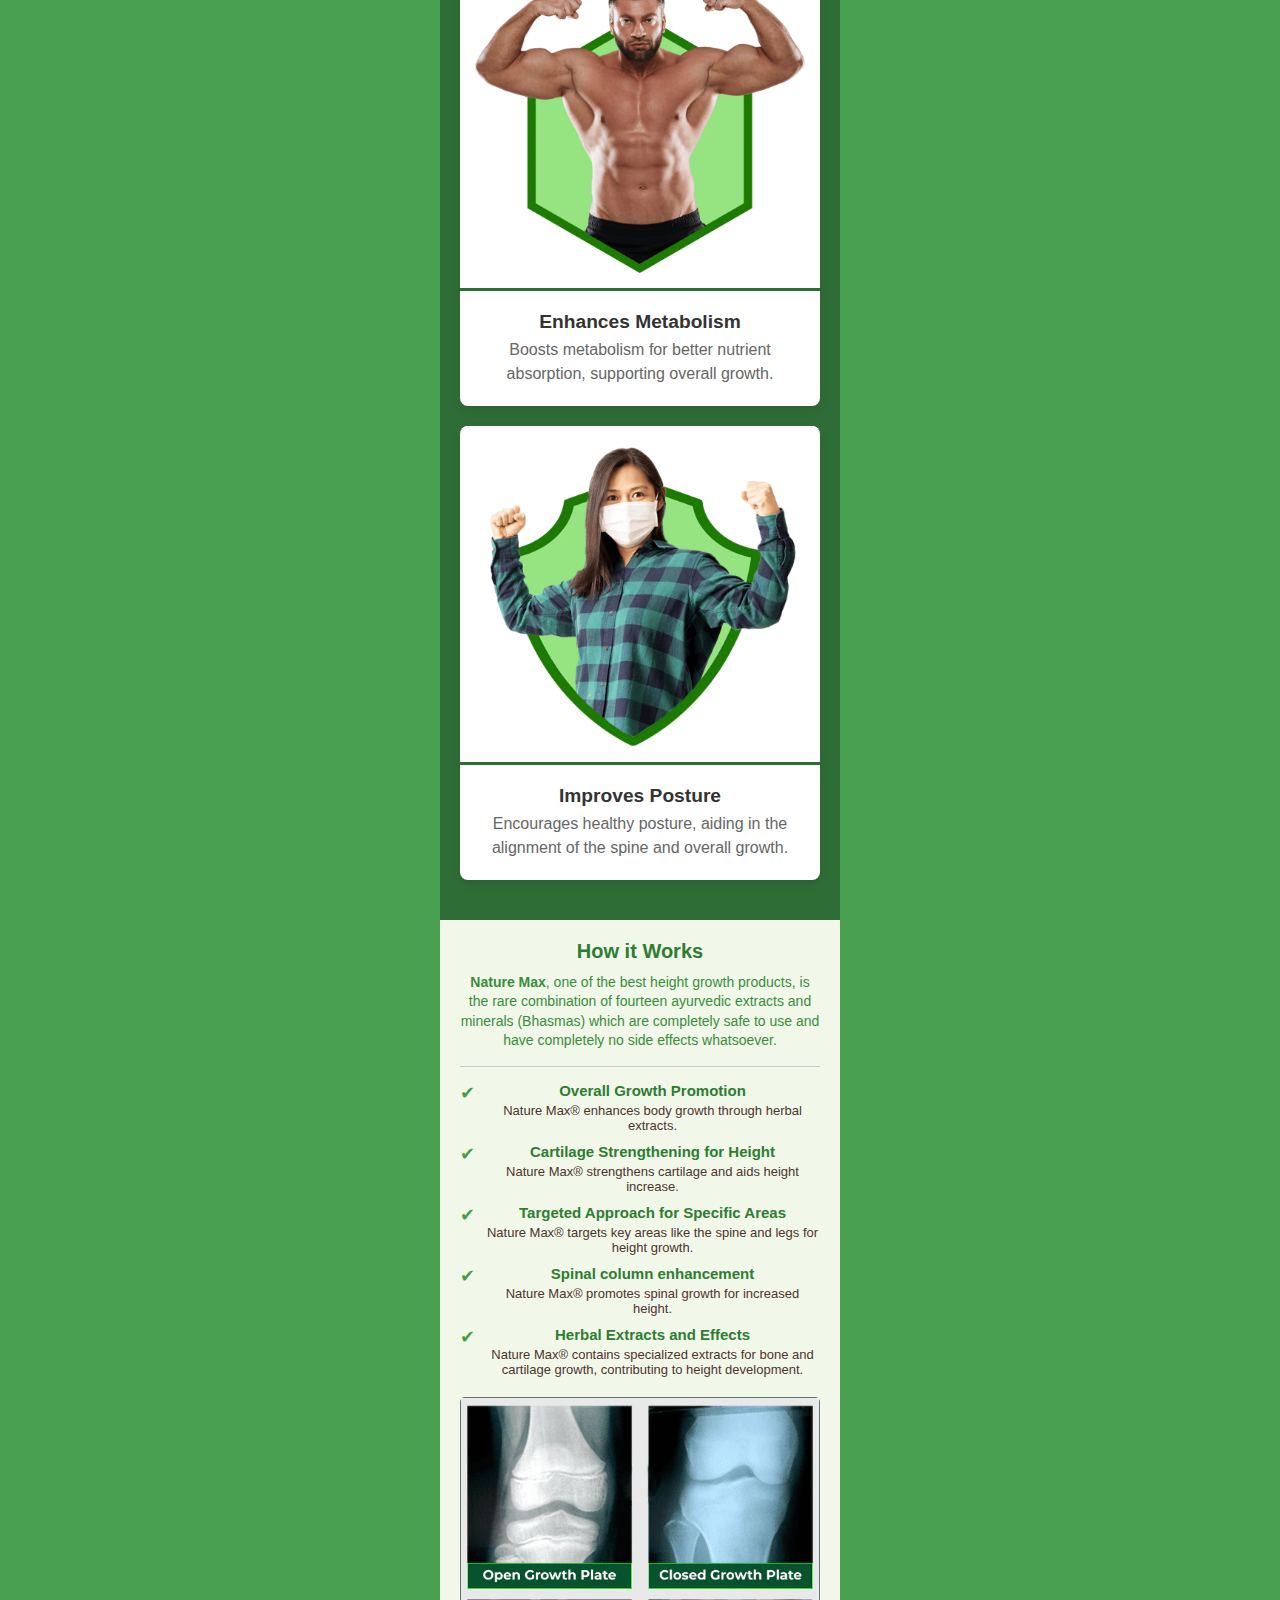
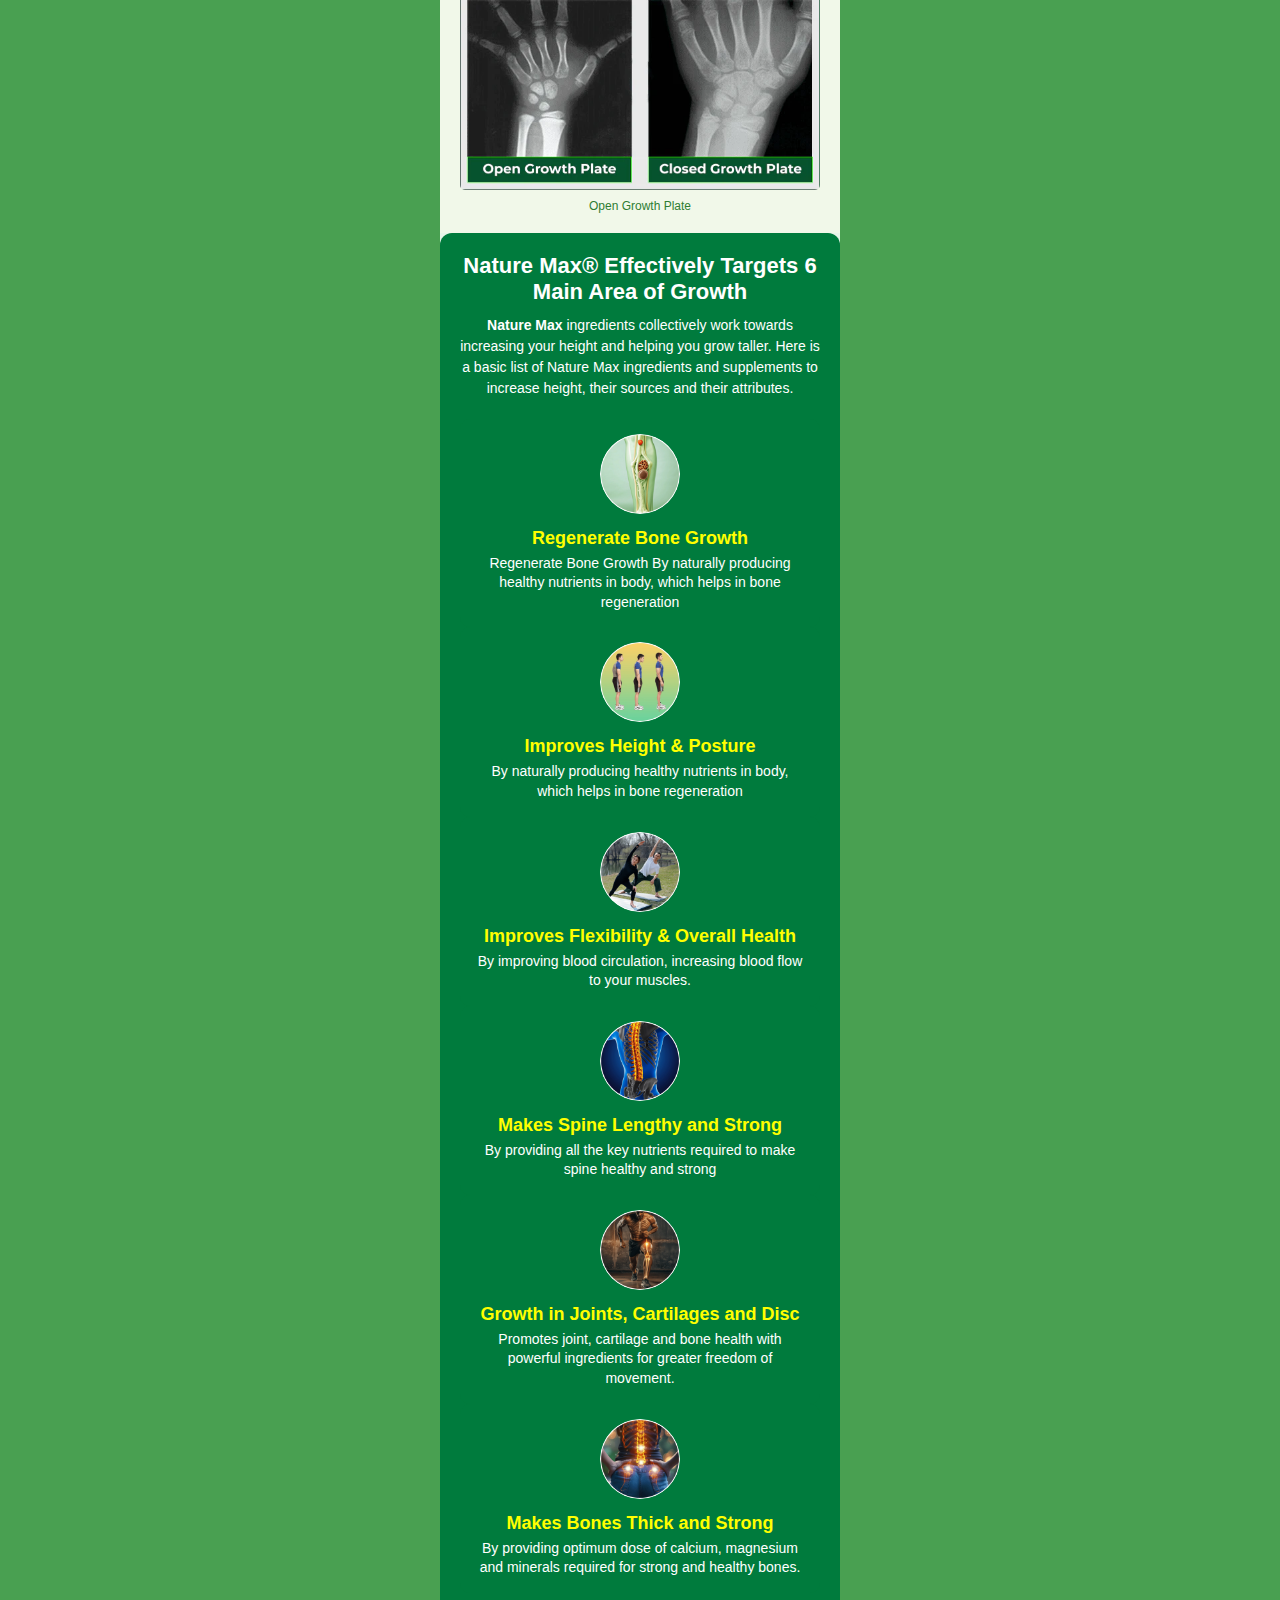
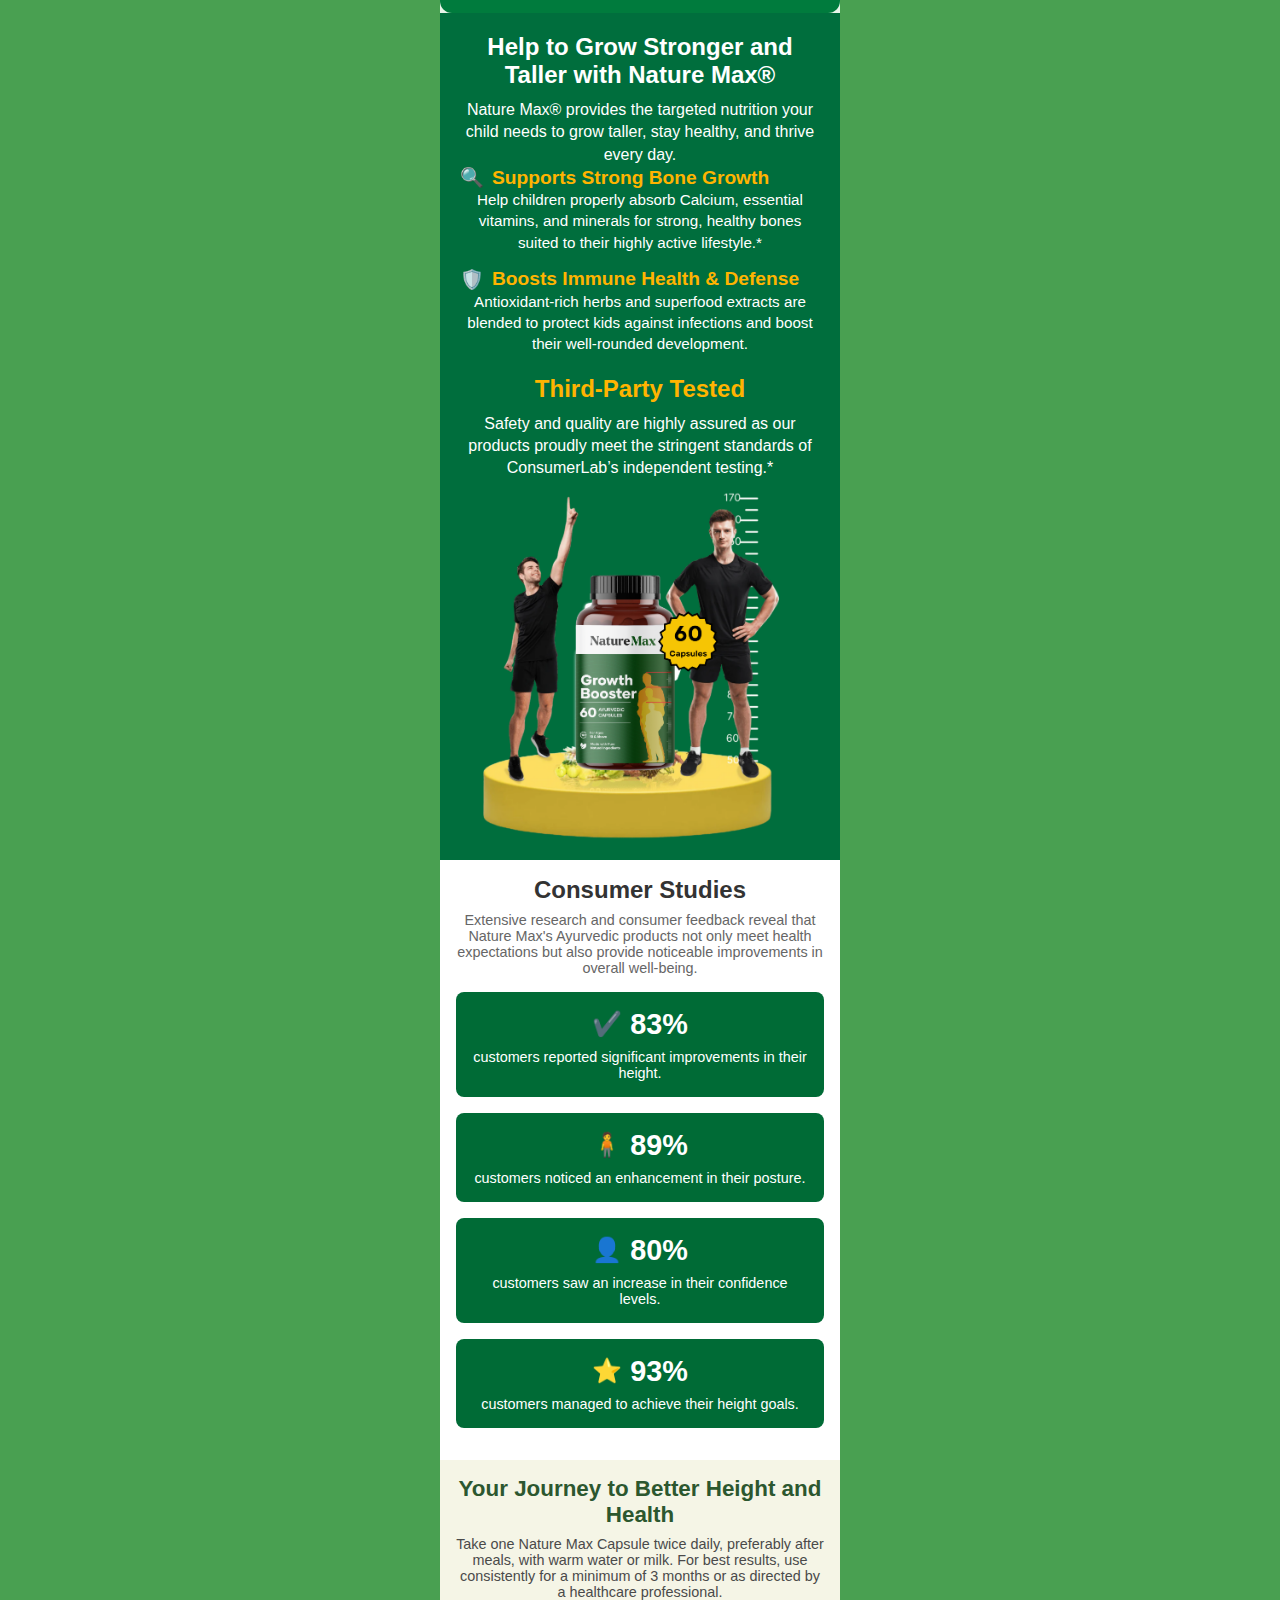
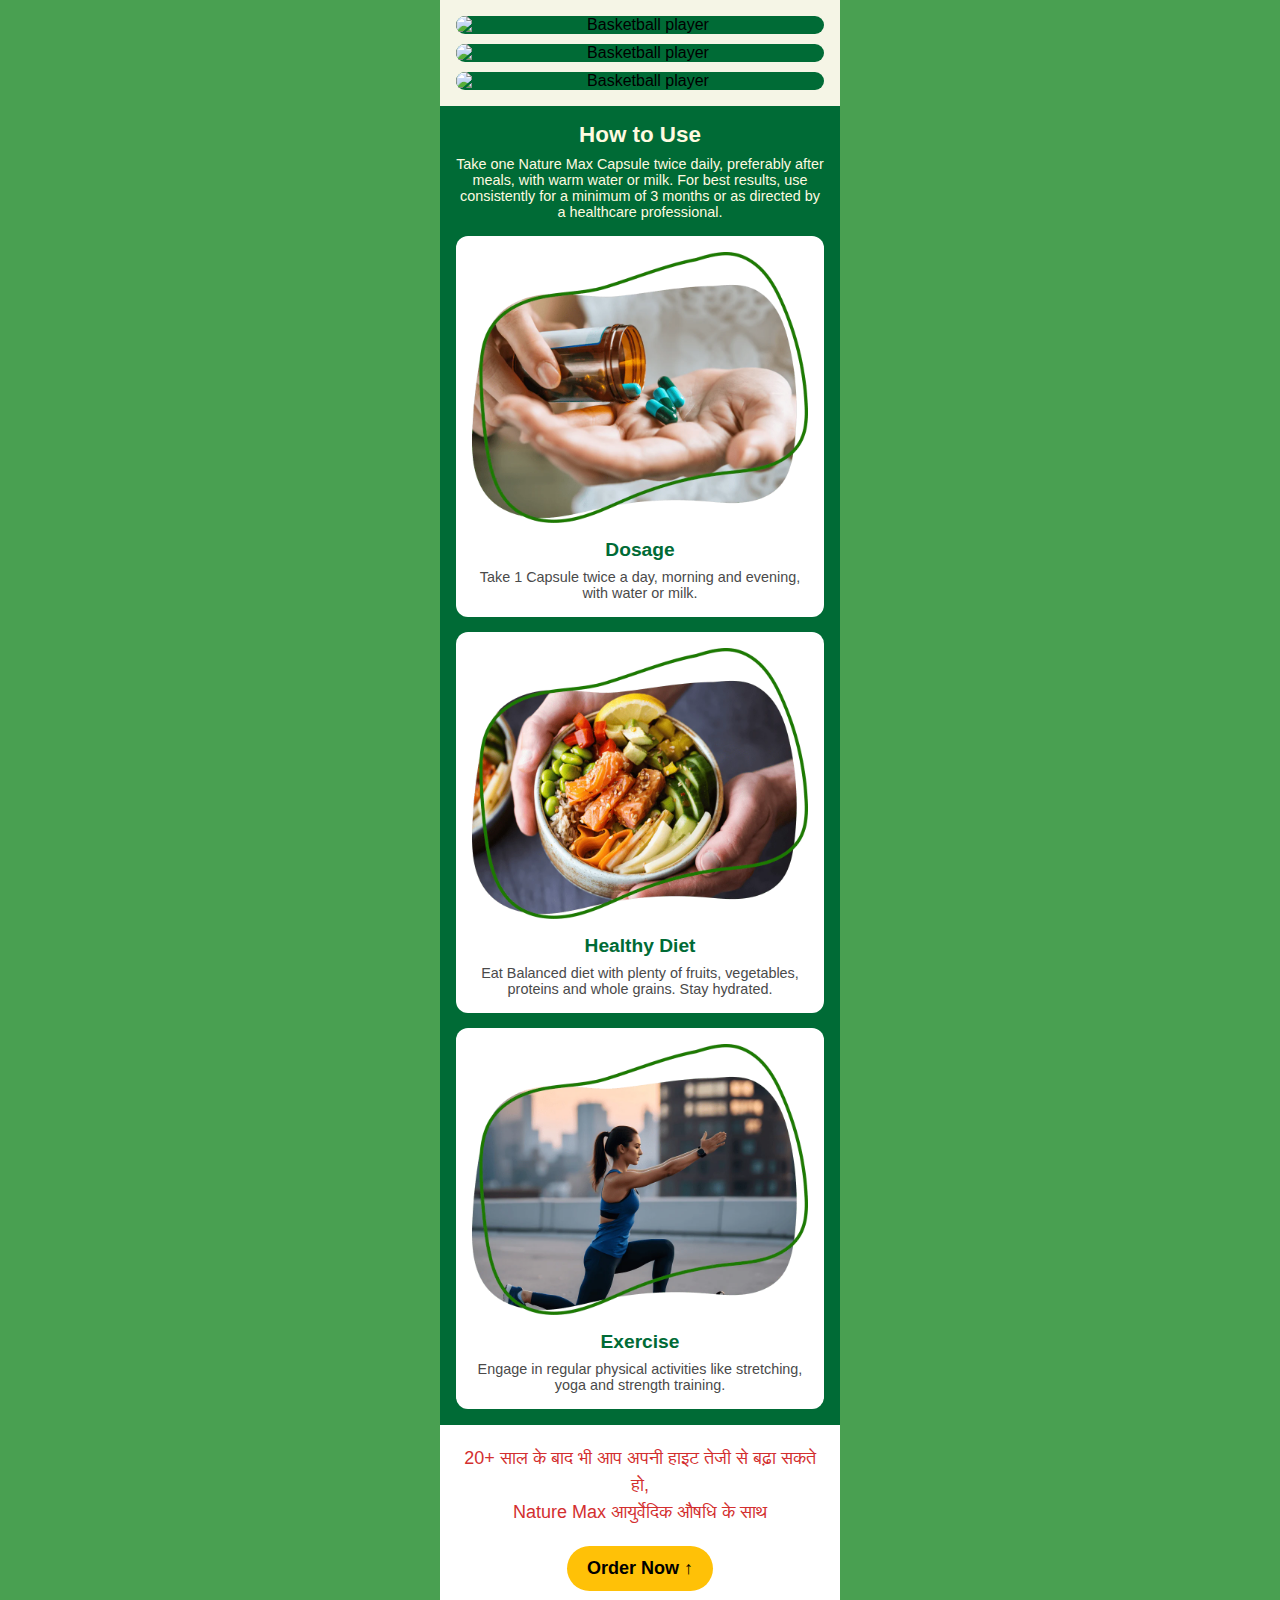
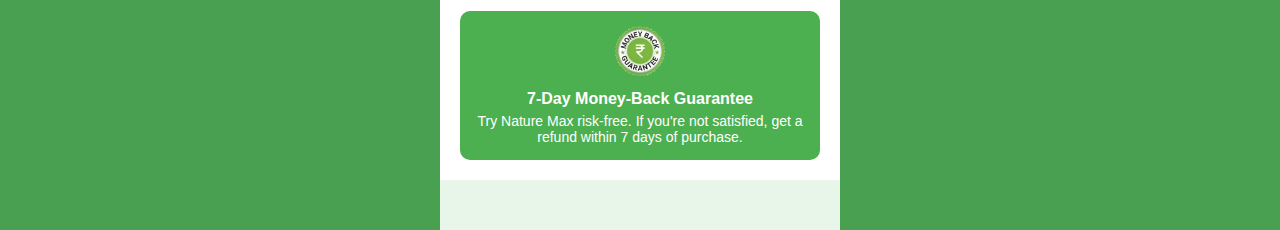
==== commit 8e6c0ff8: "add" ====
--- a/index.html
+++ b/index.html
@@ -30,7 +30,7 @@
     <div class="product-section">
       <!-- Product Image -->
       <div class="product-image">
-        <img src="./src/hero.png" alt="Natural Growth Maximizer" />
+        <img src="./src/hero.png" alt="growth booster" />
       </div>
 
       <!-- Product Details Text -->
@@ -52,11 +52,11 @@
 
     <!-- New Product Info Section -->
     <div class="new-product-info">
-      <h1>Highly Researched Ayurvedic Height Growth Maximizer - Groww®</h1>
+      <h1>Highly Researched Ayurvedic Height Growth Maximizer - Nature Max®</h1>
       <p class="sub-text">Approved by Govt. of India</p>
 
       <!-- Info Buttons -->
-      <div class="info-buttons">
+      <div class="info-buttons">Nature Max Ayurveda
         <button>For Boys & Girls</button>
         <button>For Ages 8-35 yrs</button>
         <button>No Side Effects</button>
@@ -136,7 +136,7 @@
       </div>
       <h3>APPROVED BY AYUSH MINISTRY</h3>
       <p>
-        <strong>Groww</strong> is a proprietor Ayurvedic Formula approved by
+        <strong>Nature Max</strong> is a proprietor Ayurvedic Formula approved by
         Ayush Ministry of India.
       </p>
     </div>
@@ -151,7 +151,7 @@
       </div>
       <h3>7-Day Money-Back Guarantee</h3>
       <p>
-        Try Groww risk-free. If you're not satisfied, get a refund within 7 days
+        Try Nature Max risk-free. If you're not satisfied, get a refund within 7 days
         of purchase.
       </p>
     </div>
@@ -160,7 +160,7 @@
 
     <section class="growth-maximizer-section">
       <div class="growth-maximizer-header">
-        <h2>Welcome To Groww<sup>®</sup> Natural Growth Maximizer</h2>
+        <h2>Welcome To Nature Max<sup>®</sup> growth booster</h2>
         <p>(100% आयुर्वेदिक जड़ी-बूटियों से निर्मित)</p>
       </div>
 
@@ -169,19 +169,19 @@
           <!-- Placeholder for image source -->
           <img
             src="src/8.png"
-            alt="Groww Natural Growth Maximizer"
+            alt="Nature Max growth booster"
           />
         </div>
 
         <div class="growth-maximizer-description">
           <p>
-            <strong>Groww<sup>®</sup></strong> is a revolutionary product
-            developed by Ridhi Ayurveda, crafted with rare and premium herbal
+            <strong>Nature Max<sup>®</sup></strong> is a revolutionary product
+            developed by Nature Max Ayurveda, crafted with rare and premium herbal
             extracts to ensure guaranteed potency. This powerful herbal formula
             is designed to enhance height and support overall body growth.
           </p>
           <p>
-            Groww<sup>®</sup> not only promotes bone regeneration and improves
+            Nature Max<sup>®</sup> not only promotes bone regeneration and improves
             flexibility, but it also aids in the development of joints,
             cartilage, and muscles.
           </p>
@@ -239,9 +239,9 @@
         <!-- First Card (with Header) -->
         <div class="growth-benefits-card">
           <div class="growth-benefits-header">
-            <h2>Groww<sup>®</sup> Benefits</h2>
+            <h2>Nature Max<sup>®</sup> Benefits</h2>
             <p>
-              Groww supports natural height growth by enhancing bone strength
+              Nature Max supports natural height growth by enhancing bone strength
               and promoting overall body development. Made with potent Ayurvedic
               ingredients, they improve metabolism and ensure balanced
               nutrition.
@@ -338,7 +338,7 @@
     <section class="custom-how-it-works">
       <h2 class="custom-title">How it Works</h2>
       <p class="custom-description">
-          <strong>Groww</strong>, one of the best height growth products, is the rare combination of fourteen ayurvedic extracts and minerals (Bhasmas) which are completely safe to use and have completely no side effects whatsoever.
+          <strong>Nature Max</strong>, one of the best height growth products, is the rare combination of fourteen ayurvedic extracts and minerals (Bhasmas) which are completely safe to use and have completely no side effects whatsoever.
       </p>
       
       <hr class="custom-divider">
@@ -348,7 +348,7 @@
               <span>✔</span>
               <div>
                   <strong>Overall Growth Promotion</strong>
-                  <p>Groww® enhances body growth through herbal extracts.</p>
+                  <p>Nature Max® enhances body growth through herbal extracts.</p>
               </div>
           </div>
   
@@ -356,7 +356,7 @@
               <span>✔</span>
               <div>
                   <strong>Cartilage Strengthening for Height</strong>
-                  <p>Groww® strengthens cartilage and aids height increase.</p>
+                  <p>Nature Max® strengthens cartilage and aids height increase.</p>
               </div>
           </div>
   
@@ -364,7 +364,7 @@
               <span>✔</span>
               <div>
                   <strong>Targeted Approach for Specific Areas</strong>
-                  <p>Groww® targets key areas like the spine and legs for height growth.</p>
+                  <p>Nature Max® targets key areas like the spine and legs for height growth.</p>
               </div>
           </div>
   
@@ -372,7 +372,7 @@
               <span>✔</span>
               <div>
                   <strong>Spinal column enhancement</strong>
-                  <p>Groww® promotes spinal growth for increased height.</p>
+                  <p>Nature Max® promotes spinal growth for increased height.</p>
               </div>
           </div>
   
@@ -380,7 +380,7 @@
               <span>✔</span>
               <div>
                   <strong>Herbal Extracts and Effects</strong>
-                  <p>Groww® contains specialized extracts for bone and cartilage growth, contributing to height development.</p>
+                  <p>Nature Max® contains specialized extracts for bone and cartilage growth, contributing to height development.</p>
               </div>
           </div>
       </div>
@@ -394,9 +394,9 @@
   </section>
   <section>
     <div class="rPnq1v-section">
-      <h2 class="vT2jW-title">Groww® Effectively Targets 6 Main Area of Growth</h2>
+      <h2 class="vT2jW-title">Nature Max® Effectively Targets 6 Main Area of Growth</h2>
       <p class="j8Pmd-description">
-          <strong>Groww</strong> ingredients collectively work towards increasing your height and helping you grow taller. Here is a basic list of Groww ingredients and supplements to increase height, their sources and their attributes.
+          <strong>Nature Max</strong> ingredients collectively work towards increasing your height and helping you grow taller. Here is a basic list of Nature Max ingredients and supplements to increase height, their sources and their attributes.
       </p>
       <div class="dZwVb-card">
           <img src="./src/10.webp" alt="Bone Growth" class="xN8y3-image">
@@ -435,8 +435,8 @@
 <section class="cnmb_qwer_section">
   <div class="cnmb_qwer_text-group">
     <div class="cnmb_qwer_text-header">
-      <h2>Help to Grow Stronger and Taller with Groww®</h2>
-      <p>Groww® provides the targeted nutrition your child needs to grow taller, stay healthy, and thrive every day.</p>
+      <h2>Help to Grow Stronger and Taller with Nature Max®</h2>
+      <p>Nature Max® provides the targeted nutrition your child needs to grow taller, stay healthy, and thrive every day.</p>
     </div>
     <div class="cnmb_qwer_feature">
       <h3><span class="cnmb_qwer_icon">🔍</span> Supports Strong Bone Growth</h3>
@@ -463,7 +463,7 @@
 <section class="consumer-studies-section">
   <h2 class="cs-heading">Consumer Studies</h2>
   <p class="cs-description">
-    Extensive research and consumer feedback reveal that Groww's Ayurvedic products not only meet health expectations but also provide noticeable improvements in overall well-being.
+    Extensive research and consumer feedback reveal that Nature Max's Ayurvedic products not only meet health expectations but also provide noticeable improvements in overall well-being.
   </p>
 
   <div class="cs-stat">
@@ -502,7 +502,7 @@
 <section class="height-health-section">
   <h2 class="hh-heading">Your Journey to Better Height and Health</h2>
   <p class="hh-description">
-    Take one Groww Capsule twice daily, preferably after meals, with warm water or milk. For best results, use consistently for a minimum of 3 months or as directed by a healthcare professional.
+    Take one Nature Max Capsule twice daily, preferably after meals, with warm water or milk. For best results, use consistently for a minimum of 3 months or as directed by a healthcare professional.
   </p>
 
   <div class="hh-card">
@@ -526,7 +526,7 @@
 <section class="usage-section">
   <h2 class="usage-heading">How to Use</h2>
   <p class="usage-description">
-    Take one Groww Capsule twice daily, preferably after meals, with warm water or milk. For best results, use consistently for a minimum of 3 months or as directed by a healthcare professional.
+    Take one Nature Max Capsule twice daily, preferably after meals, with warm water or milk. For best results, use consistently for a minimum of 3 months or as directed by a healthcare professional.
   </p>
 
   <div class="usage-card">
@@ -554,7 +554,7 @@
   <!-- Text Content -->
   <div class="g6f9p-text">
       <p>20+ साल के बाद भी आप अपनी हाइट तेजी से बढ़ा सकते हो,<br>
-      Groww आयुर्वेदिक औषधि के साथ</p>
+      Nature Max आयुर्वेदिक औषधि के साथ</p>
   </div>
 
   <!-- Button -->
@@ -572,7 +572,7 @@
     </div>
     <h3>7-Day Money-Back Guarantee</h3>
     <p>
-      Try Groww risk-free. If you're not satisfied, get a refund within 7 days
+      Try Nature Max risk-free. If you're not satisfied, get a refund within 7 days
       of purchase.
     </p>
   </div>
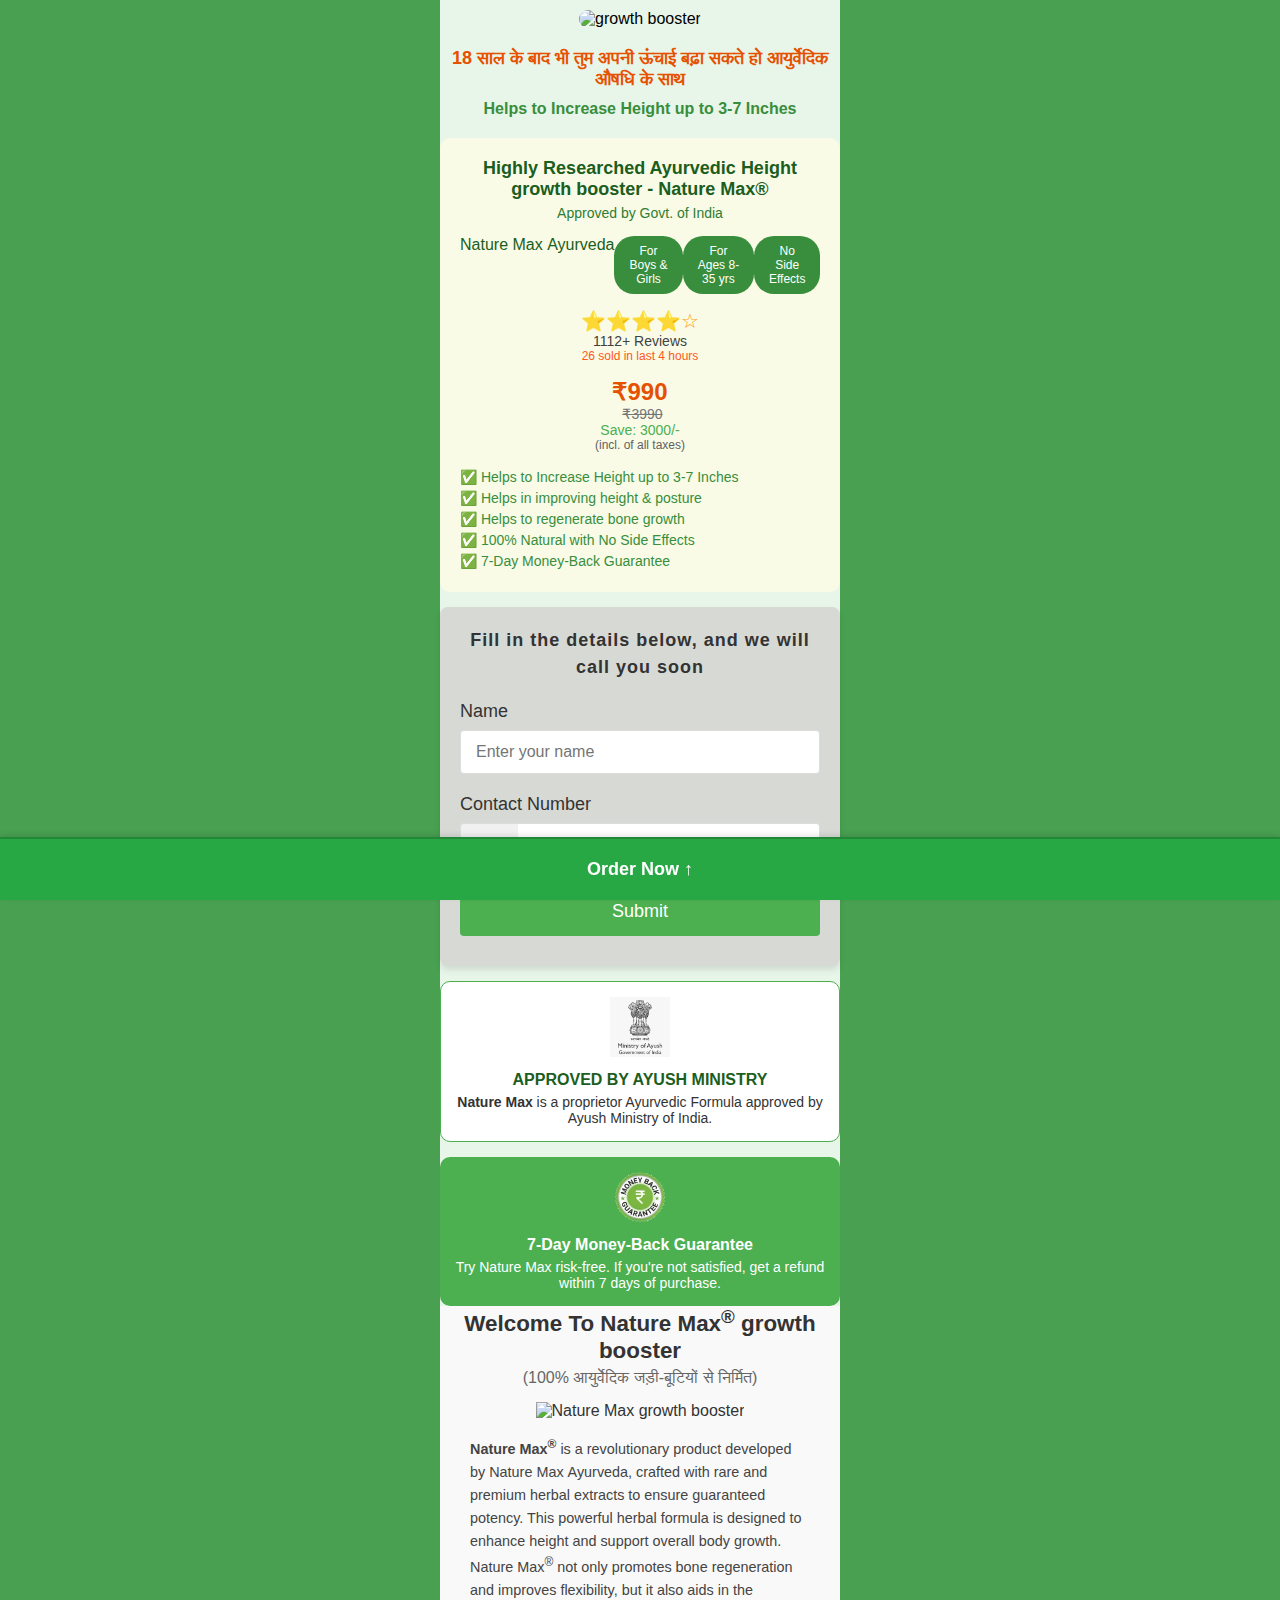
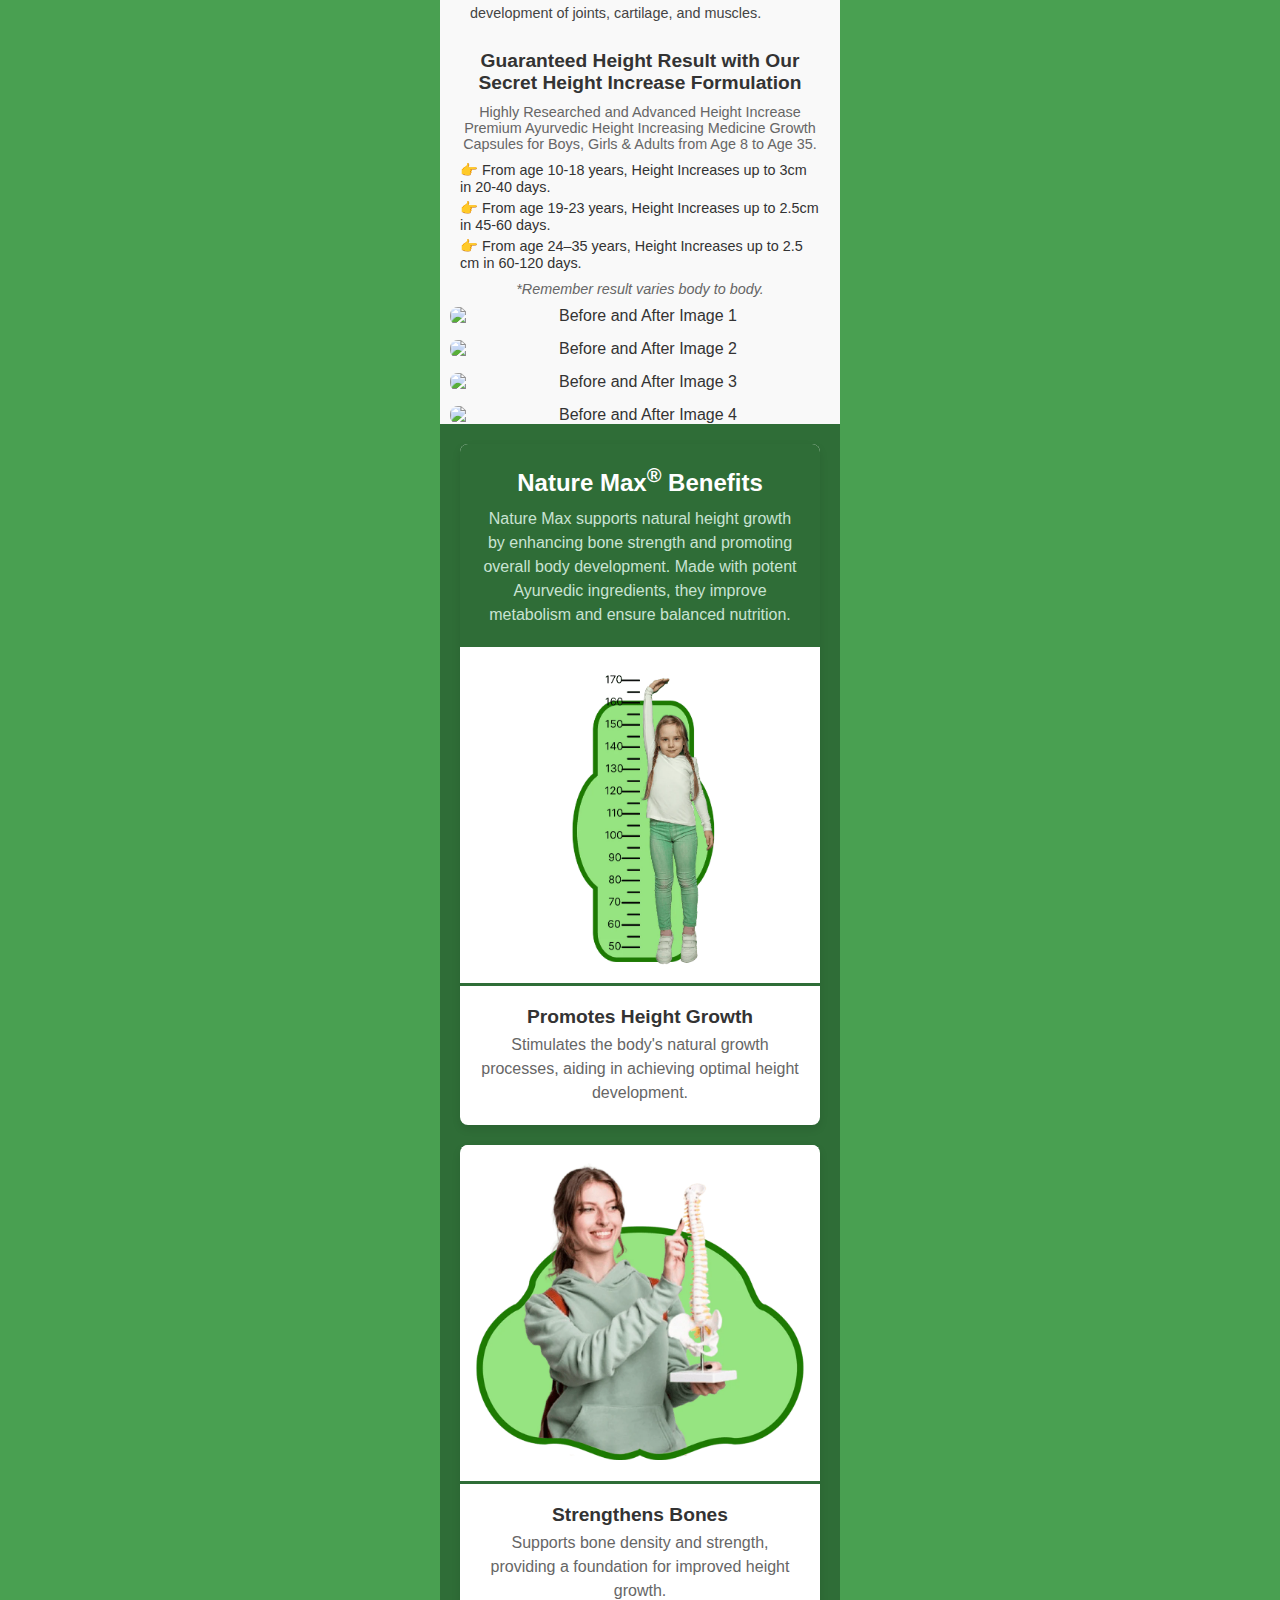
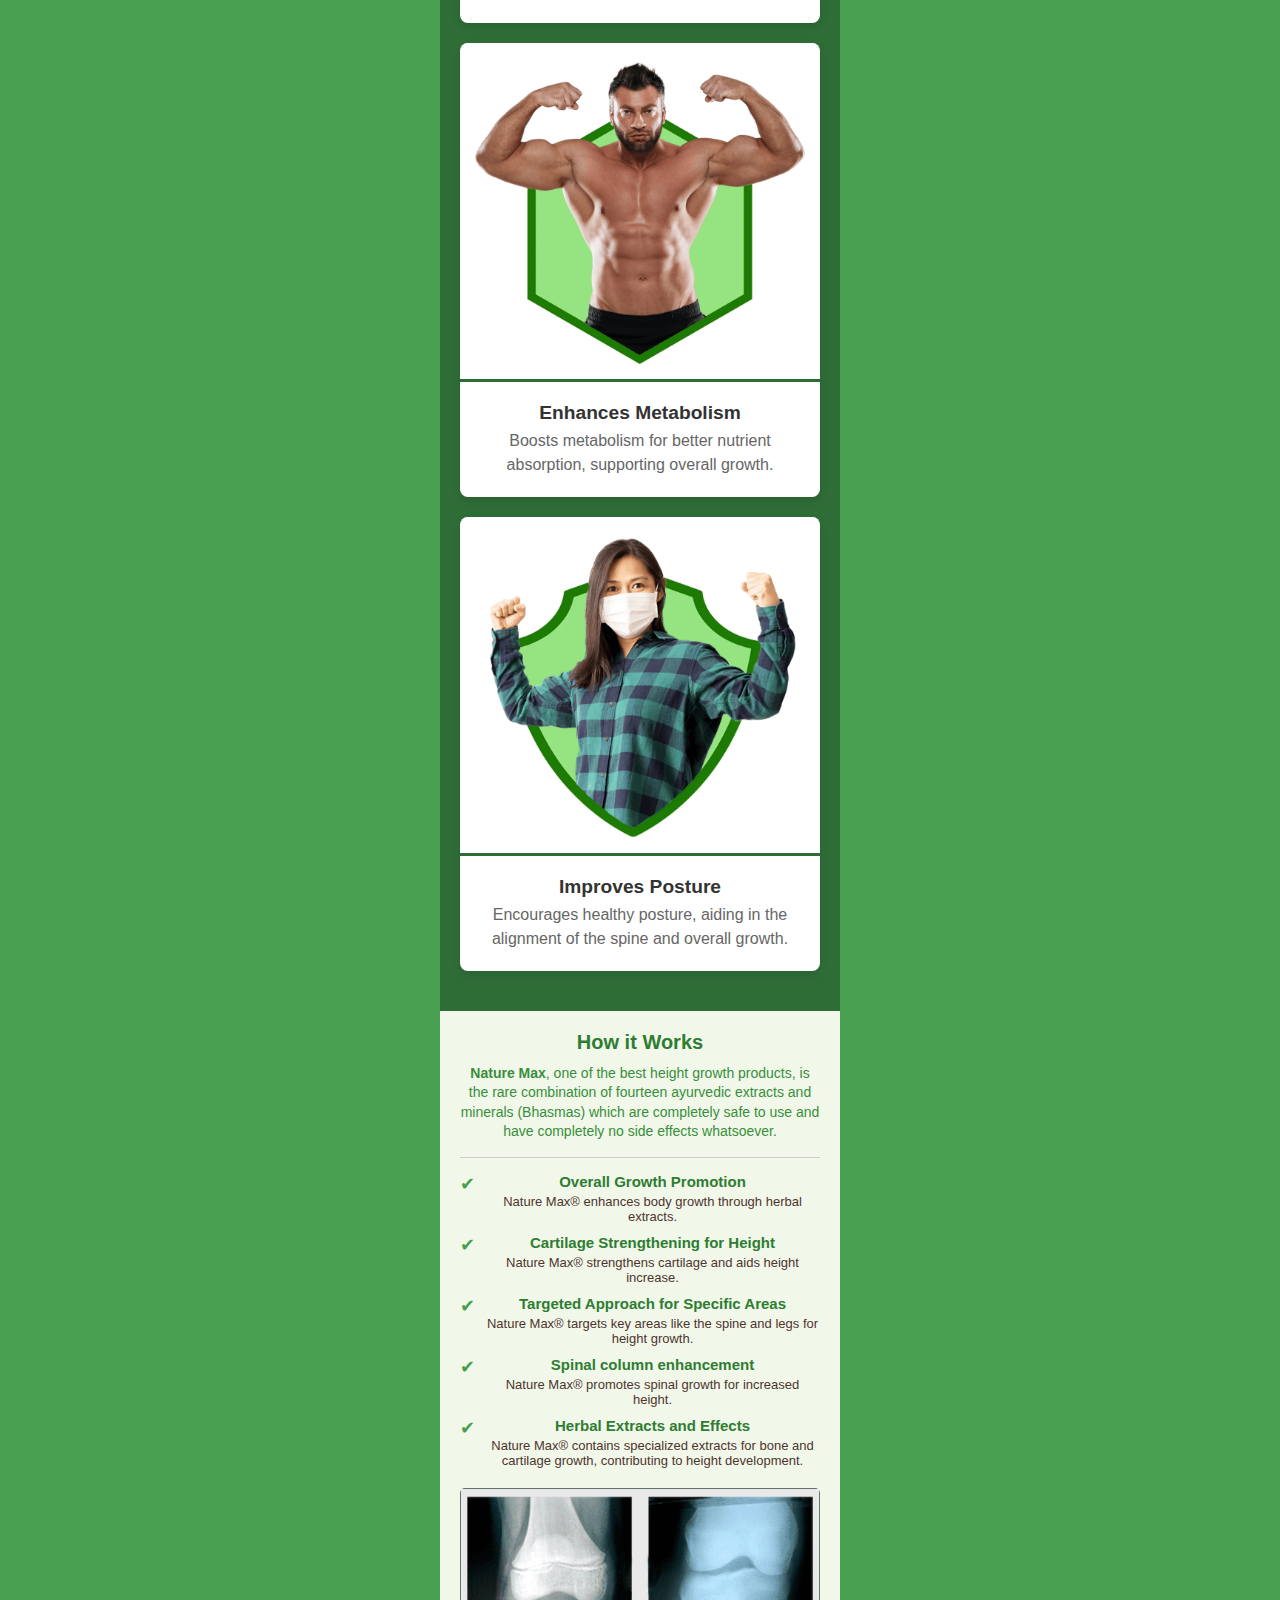
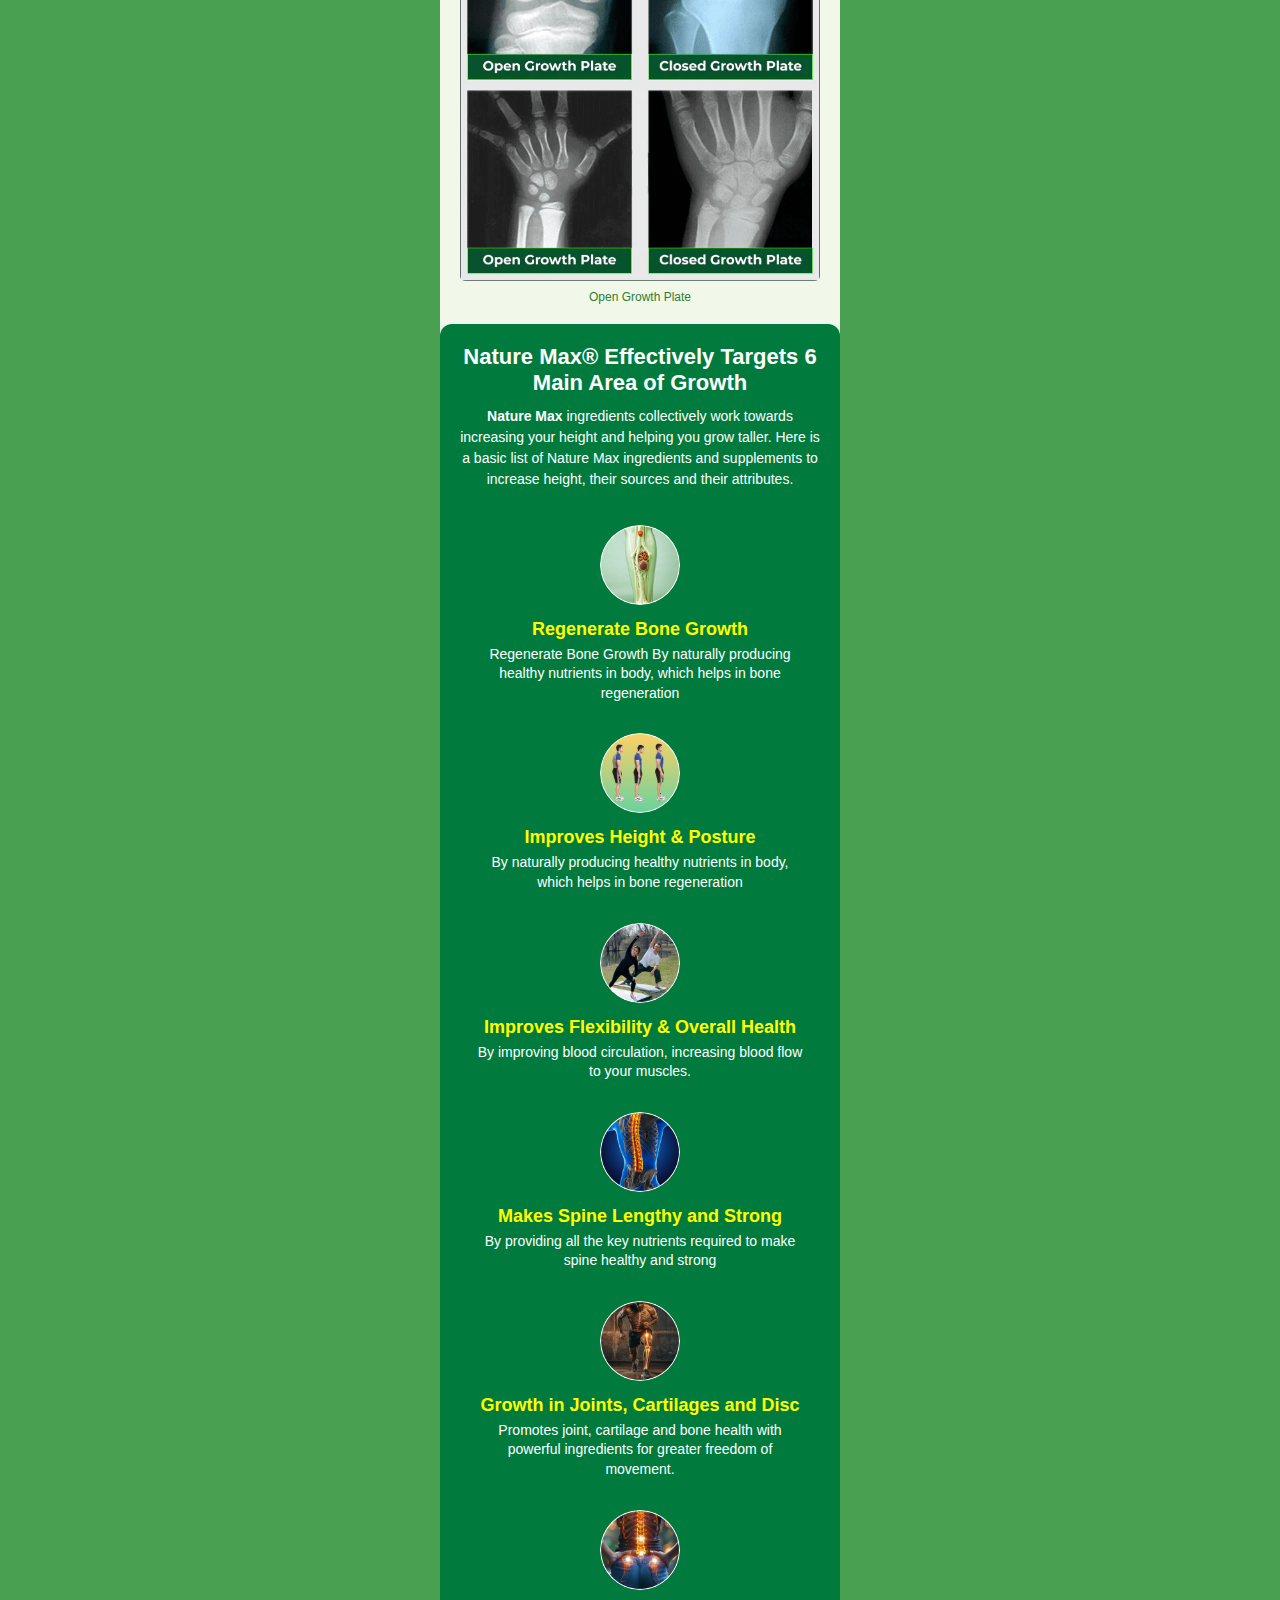
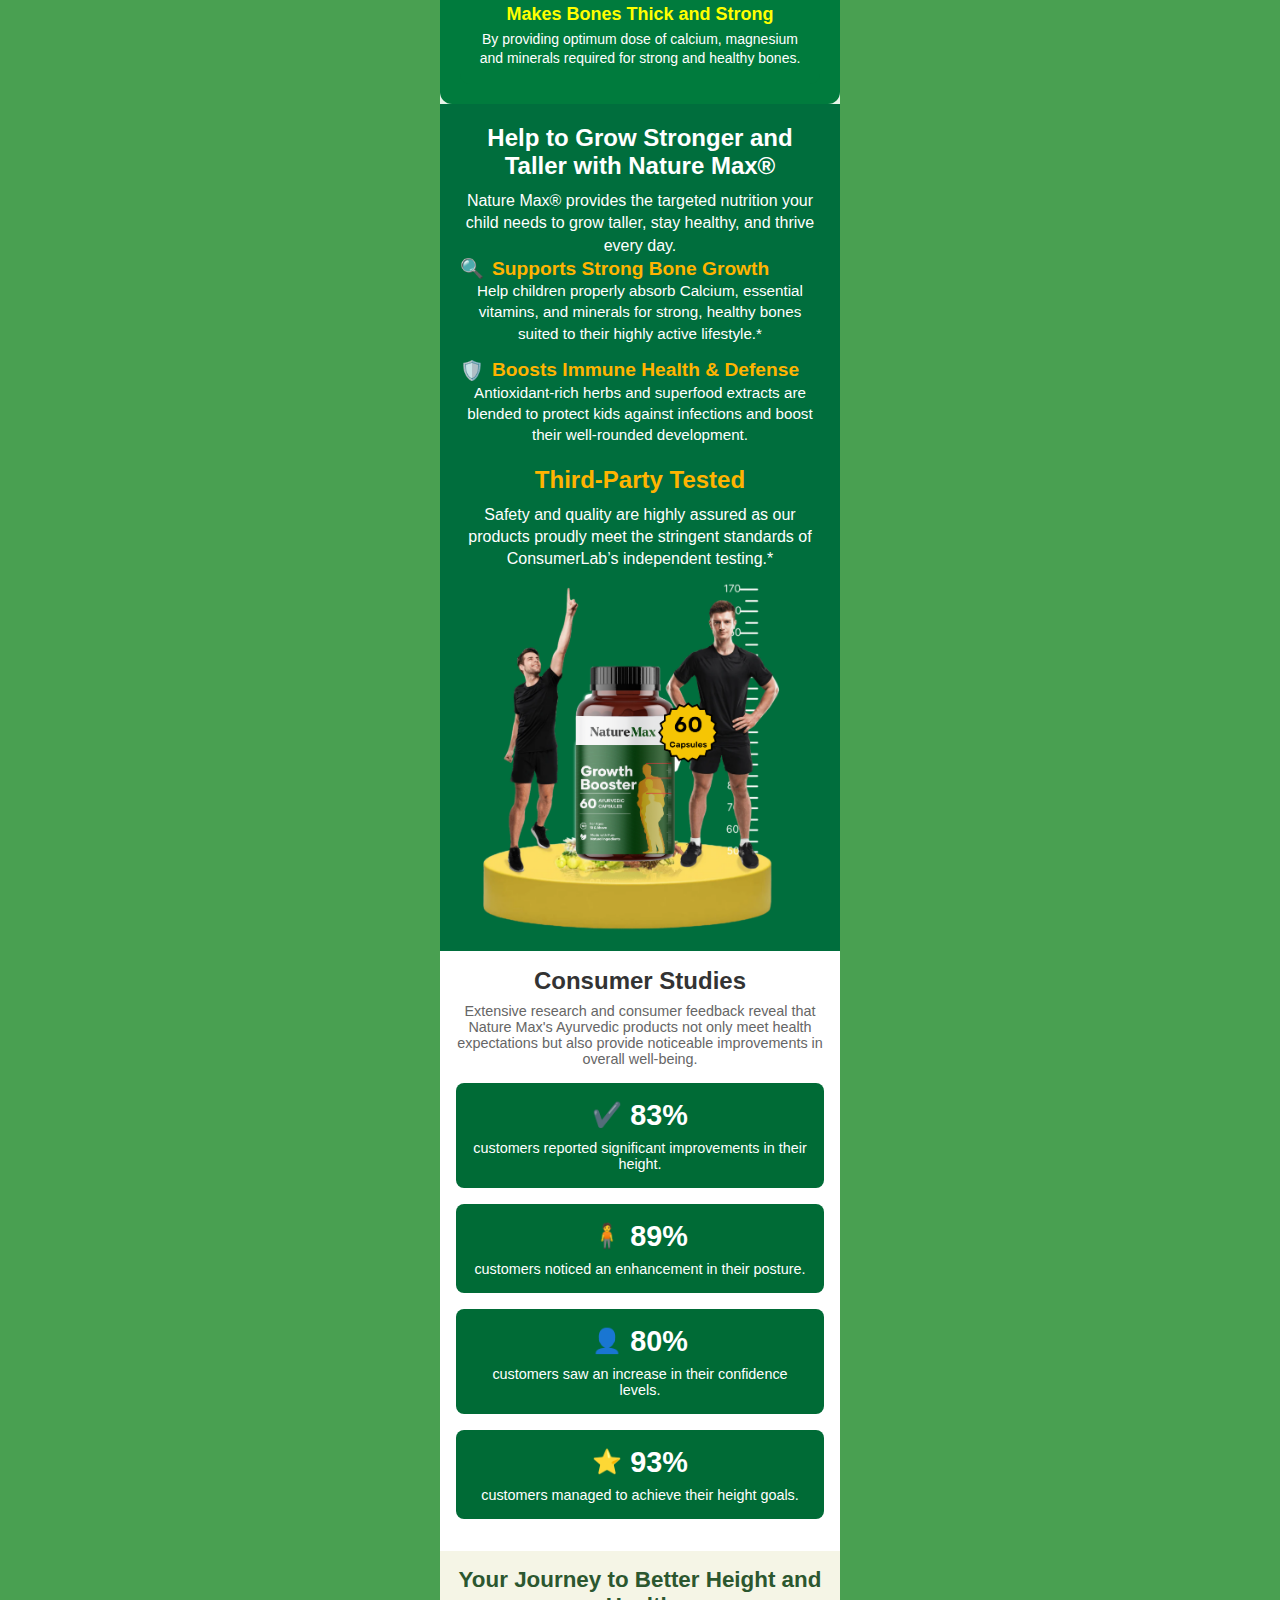
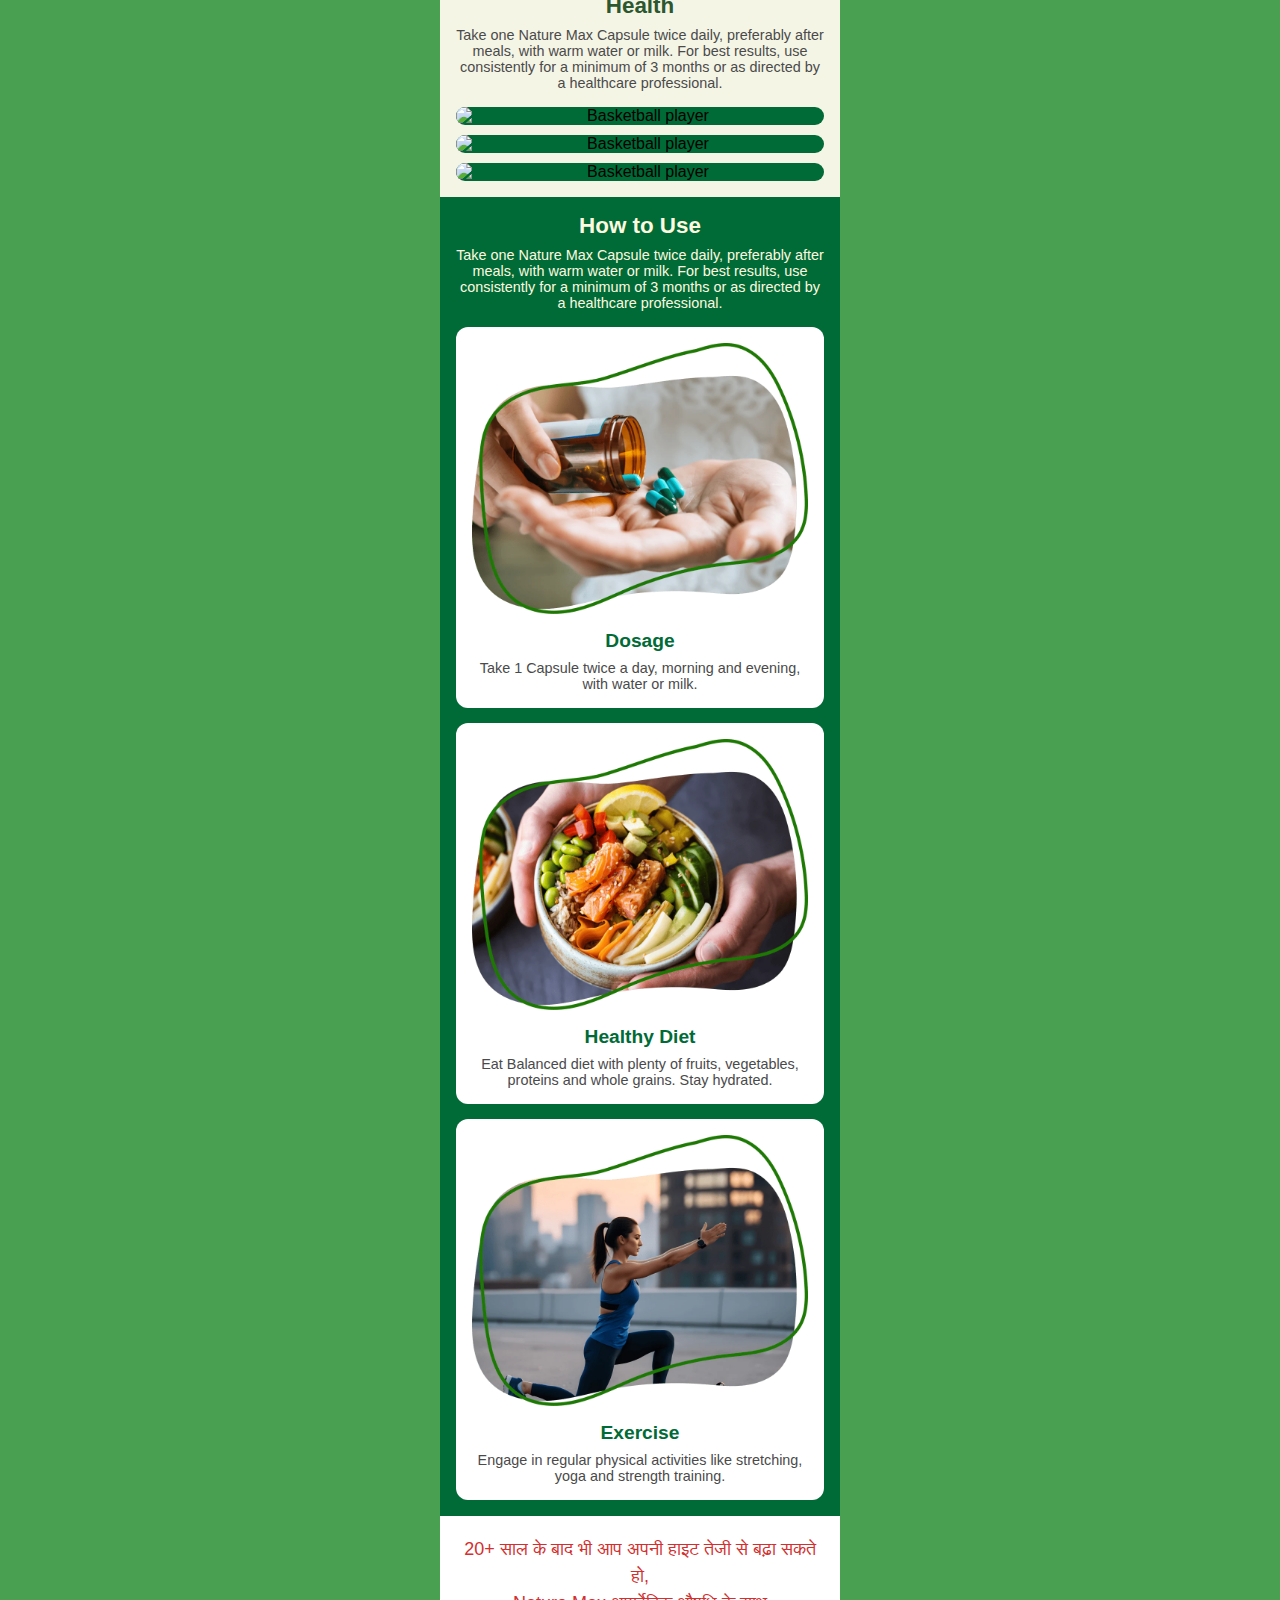
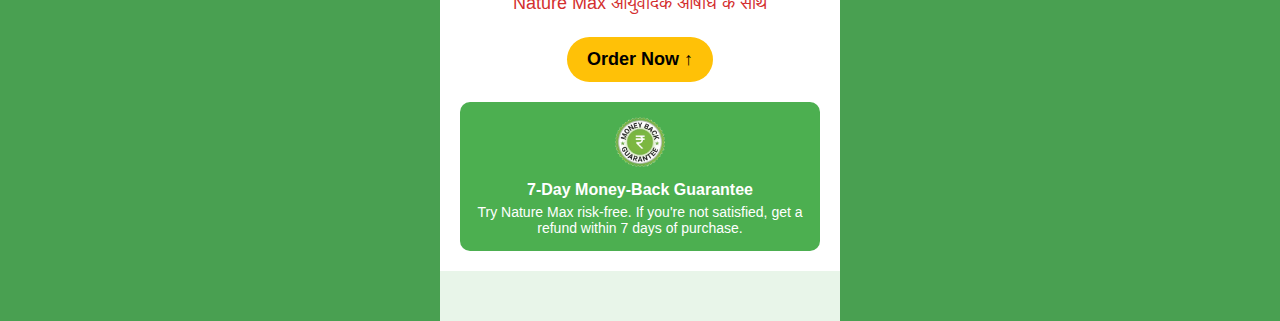
==== commit 5462f19f: "newww" ====
--- a/index.html
+++ b/index.html
@@ -52,7 +52,7 @@
 
     <!-- New Product Info Section -->
     <div class="new-product-info">
-      <h1>Highly Researched Ayurvedic Height Growth Maximizer - Nature Max®</h1>
+      <h1>Highly Researched Ayurvedic Height growth booster - Nature Max®</h1>
       <p class="sub-text">Approved by Govt. of India</p>
 
       <!-- Info Buttons -->
@@ -89,20 +89,30 @@
     <div class="new">
       <!-- Quantity and Cart Section -->
       <section id="contact-form" class="contact-section-xyz">
+        <!-- Added top text -->
+        <p class="form-info-text">Fill in the details below, and we will call you soon</p>
+    
         <form name="google-sheet" id="order-info">
             <div class="input-group">
                 <label for="name">Name</label>
                 <input type="text" id="name" name="name" required placeholder="Enter your name">
             </div>
+    
             <div class="input-group">
                 <label for="contact">Contact Number</label>
-                <input type="tel" id="contact" name="contact" required placeholder="Enter your contact number" oninput="check_mobile_number(this.value)">
+                <!-- Adding +91 prefix and ensuring it's unremovable -->
+                <div class="contact-number-wrapper">
+                    <span class="prefix">+91</span>
+                    <input type="tel" id="contact" name="contact" required placeholder="Enter your contact number" oninput="check_mobile_number(this.value)" pattern="[0-9]{10}">
+                </div>
                 <div id="mobileerror"></div>
             </div>
+    
             <button type="submit" id="submit-btn">Submit</button>
             <div id="msg"></div>
         </form>
     </section>
+    
   </div>
 
       <!-- Feature Icons -->
@@ -454,7 +464,7 @@
       <p>Safety and quality are highly assured as our products proudly meet the stringent standards of ConsumerLab’s independent testing.*</p>
     </div>
     <div class="cnmb_qwer_image-wrapper">
-      <img src="./src/4.png" alt="Growth maximizer promotional image" class="cnmb_qwer_image">
+      <img src="./src/4.png" alt="growth booster promotional image" class="cnmb_qwer_image">
     </div>
   </div>
 </section>
--- a/style.css
+++ b/style.css
@@ -954,30 +954,74 @@
     color: #333;
 }
 
+/* Top Text Styling */
+.form-info-text {
+    font-size: 18px;
+    color: #333;
+    margin-bottom: 20px;
+    font-weight: 600;
+    text-align: center;
+    letter-spacing: 1px;
+    line-height: 1.5;
+    font-family: 'Arial', sans-serif;
+}
+
 /* Input Groups */
 .input-group {
-    margin-bottom: 15px;
+    margin-bottom: 20px;
+    display: block;
 }
 
 .input-group label {
     display: block;
-    font-size: 20px;
+    font-size: 18px;
     color: #333;
-    float: left;
-    margin-bottom: 10px;
-}
-
+    margin-bottom: 8px;
+    font-family: 'Arial', sans-serif;
+    text-align: left; /* Ensures the label is aligned left */
+}
+
+/* Name and Contact Input Section */
 .input-group input {
-    width: 100%;
-    padding: 10px;
+    padding: 12px 15px;
     font-size: 16px;
     border: 1px solid #ddd;
     border-radius: 4px;
+    width: 100%;
     box-sizing: border-box;
-    transition: border 0.3s ease;
-}
-
-/* On Focus Input Style */
+    font-family: 'Arial', sans-serif;
+}
+
+/* Phone Number Section Styling */
+.contact-number-wrapper {
+    display: flex;
+    align-items: center;
+    width: 100%;
+}
+
+.contact-number-wrapper .prefix {
+    background-color: #f1f1f1;
+    padding: 12px 15px;
+    font-size: 16px;
+    border: 1px solid #ddd;
+    border-right: none;
+    border-radius: 4px 0 0 4px;
+    color: #333;
+    font-weight: 500;
+}
+
+.contact-number-wrapper input {
+    padding: 12px 15px;
+    font-size: 16px;
+    border: 1px solid #ddd;
+    border-left: none;
+    border-radius: 0 4px 4px 0;
+    width: 100%;
+    box-sizing: border-box;
+    font-family: 'Arial', sans-serif;
+}
+
+/* Input Focus Style */
 .input-group input:focus {
     border-color: #4CAF50;
     outline: none;
@@ -986,14 +1030,15 @@
 /* Submit Button */
 #submit-btn {
     width: 100%;
-    padding: 12px;
-    font-size: 16px;
+    padding: 14px;
+    font-size: 18px;
     background-color: #4CAF50;
     color: #fff;
     border: none;
     border-radius: 4px;
     cursor: pointer;
-    transition: background-color 0.3s ease;
+    transition: all 0.3s ease;
+    font-family: 'Arial', sans-serif;
 }
 
 #submit-btn:disabled {
@@ -1002,6 +1047,8 @@
 
 #submit-btn:hover {
     background-color: #45a049;
+    transform: scale(1.05);
+    box-shadow: 0 4px 8px rgba(0, 0, 0, 0.2);
 }
 
 /* Message Display */
@@ -1027,6 +1074,7 @@
 
 
 
+
 /* Styling for the fixed "Order Now" button */
 .order-now-btn {
     position: fixed;
@@ -1054,3 +1102,7 @@
 .contact-section-xyz {
     margin-top: 100px;
 }
+
+
+
+
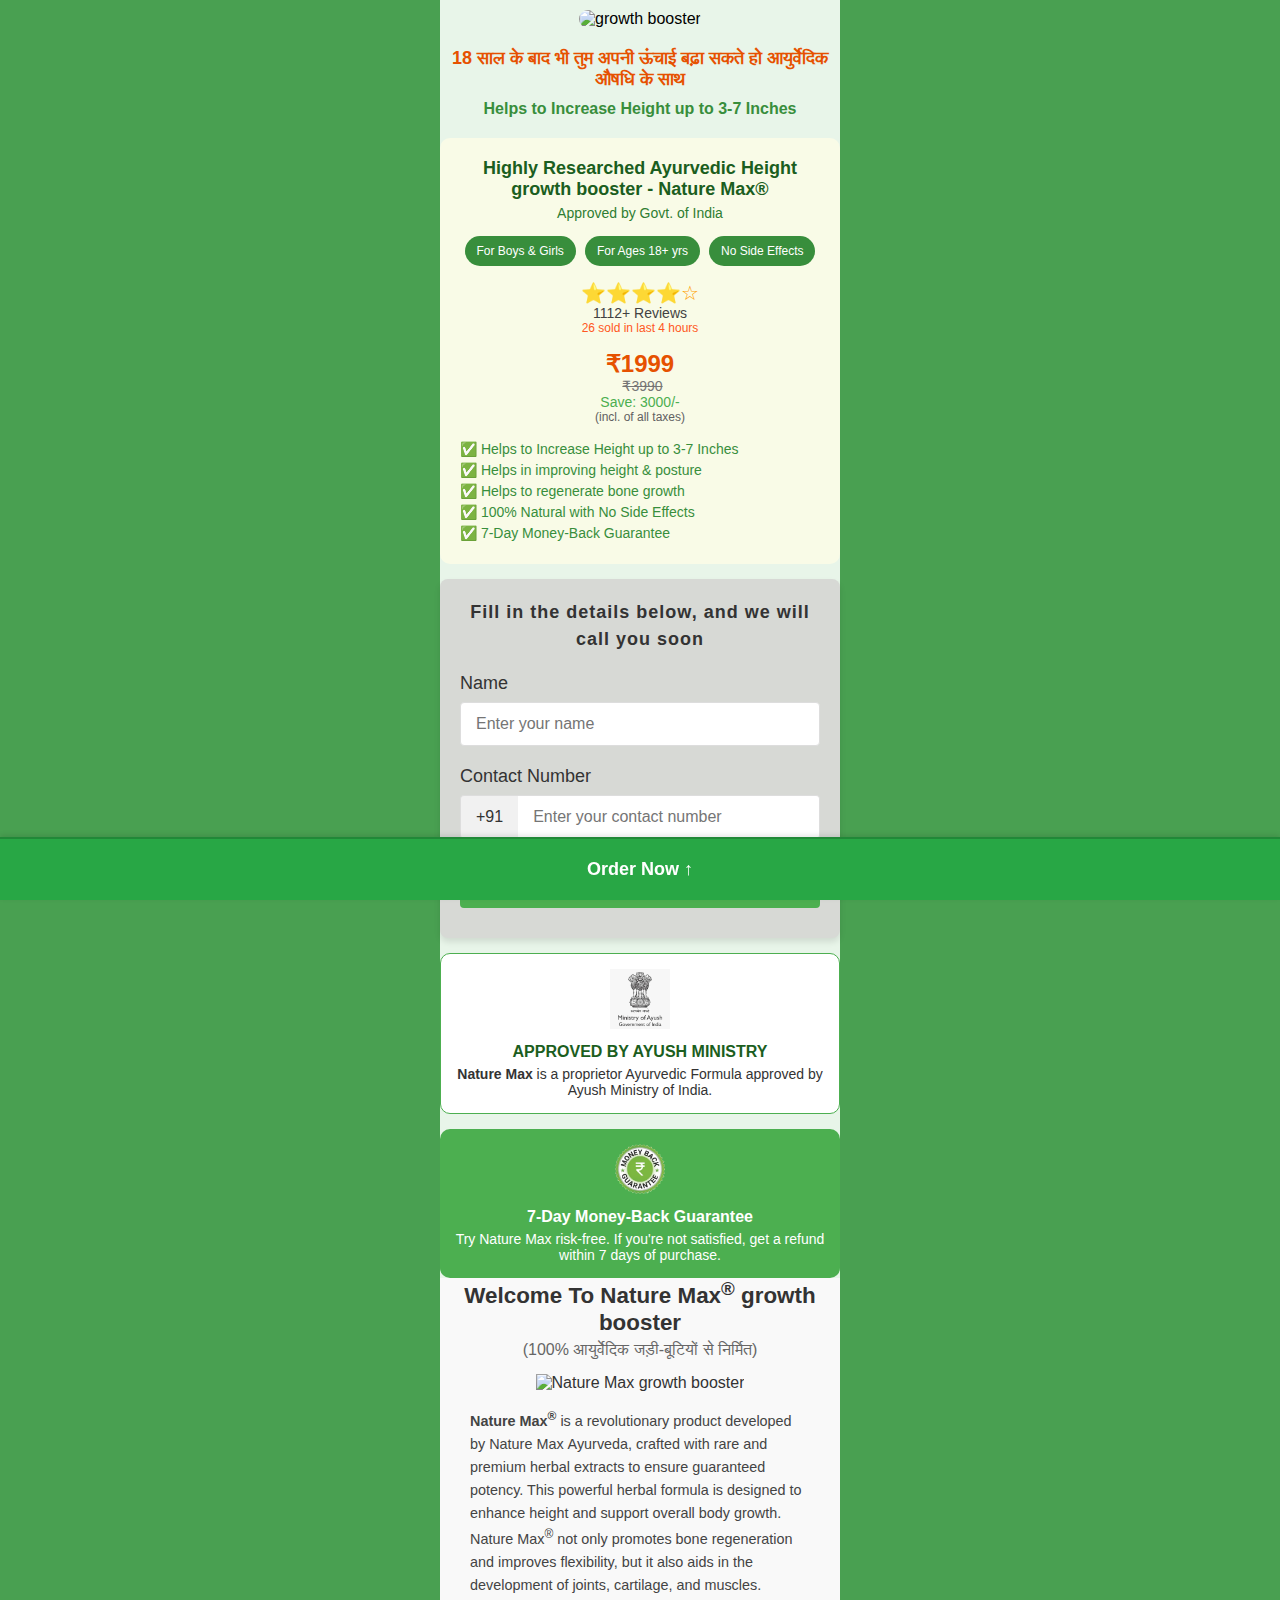
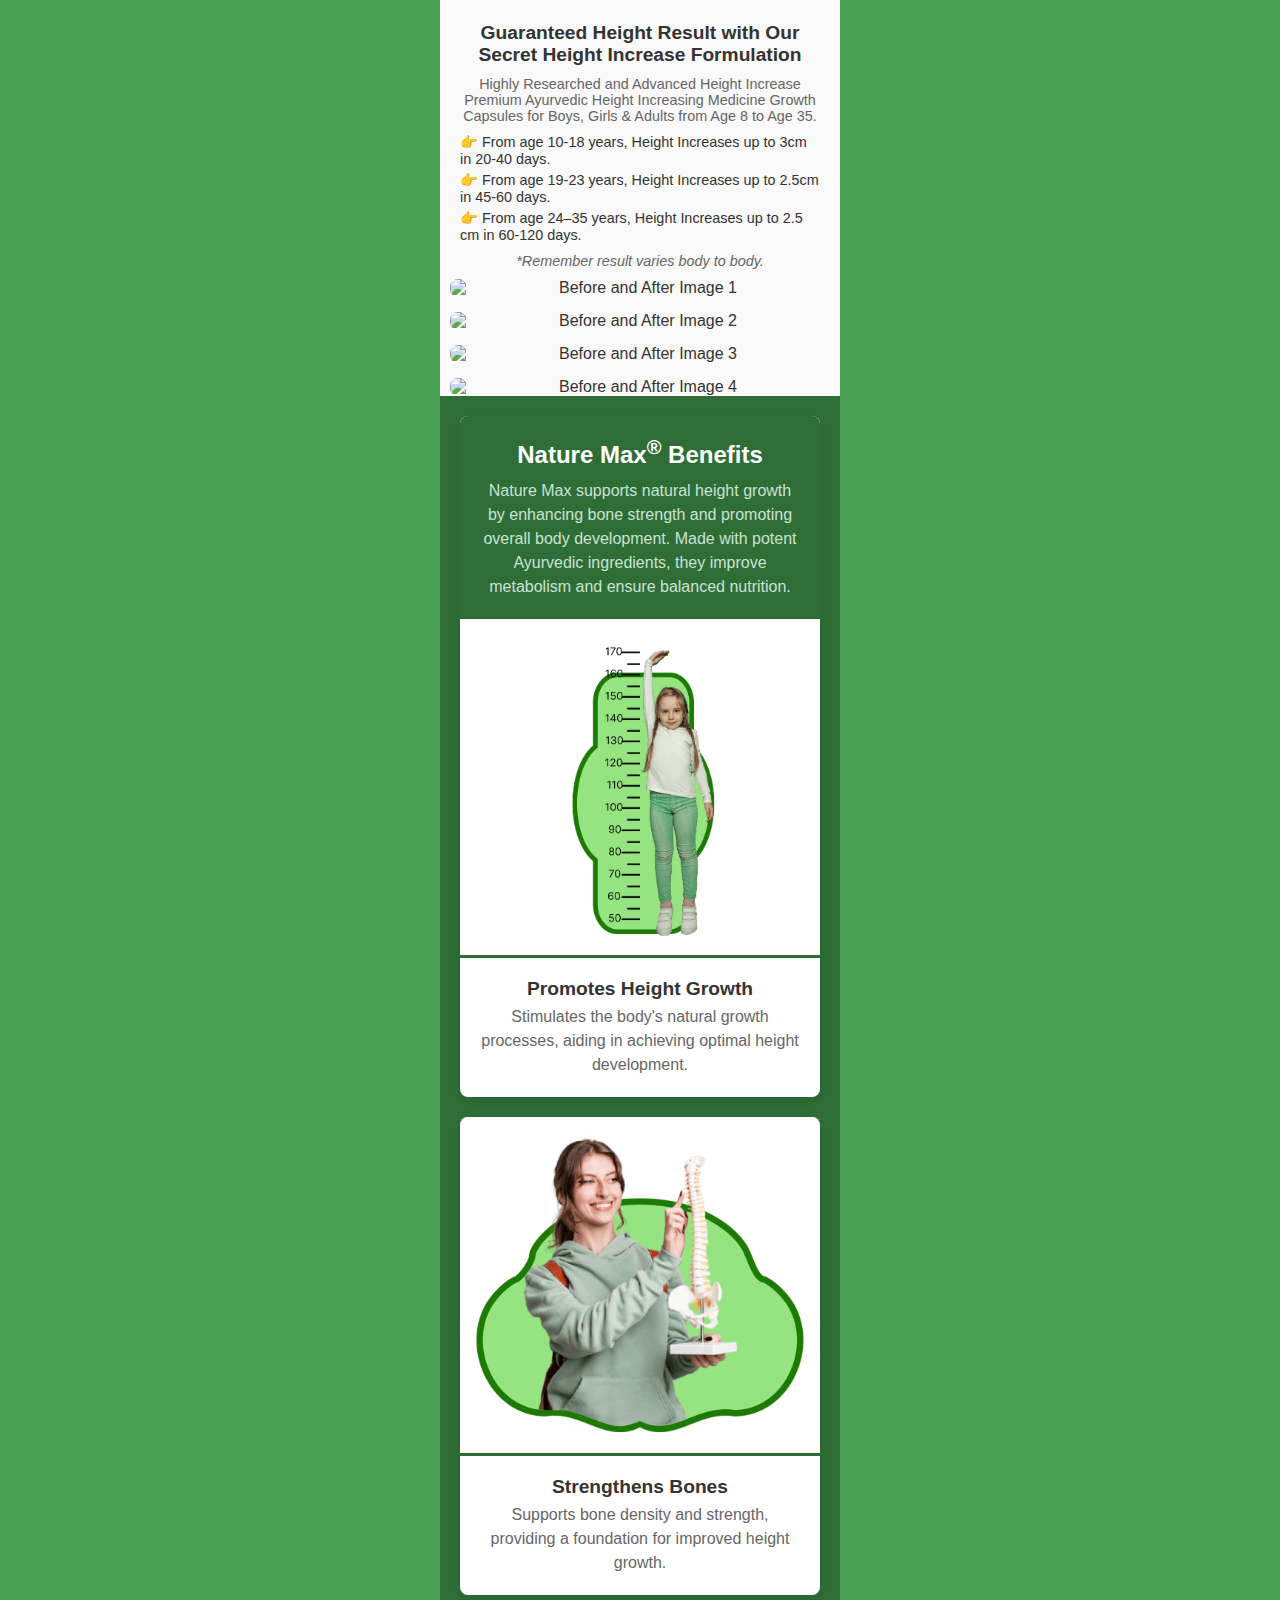
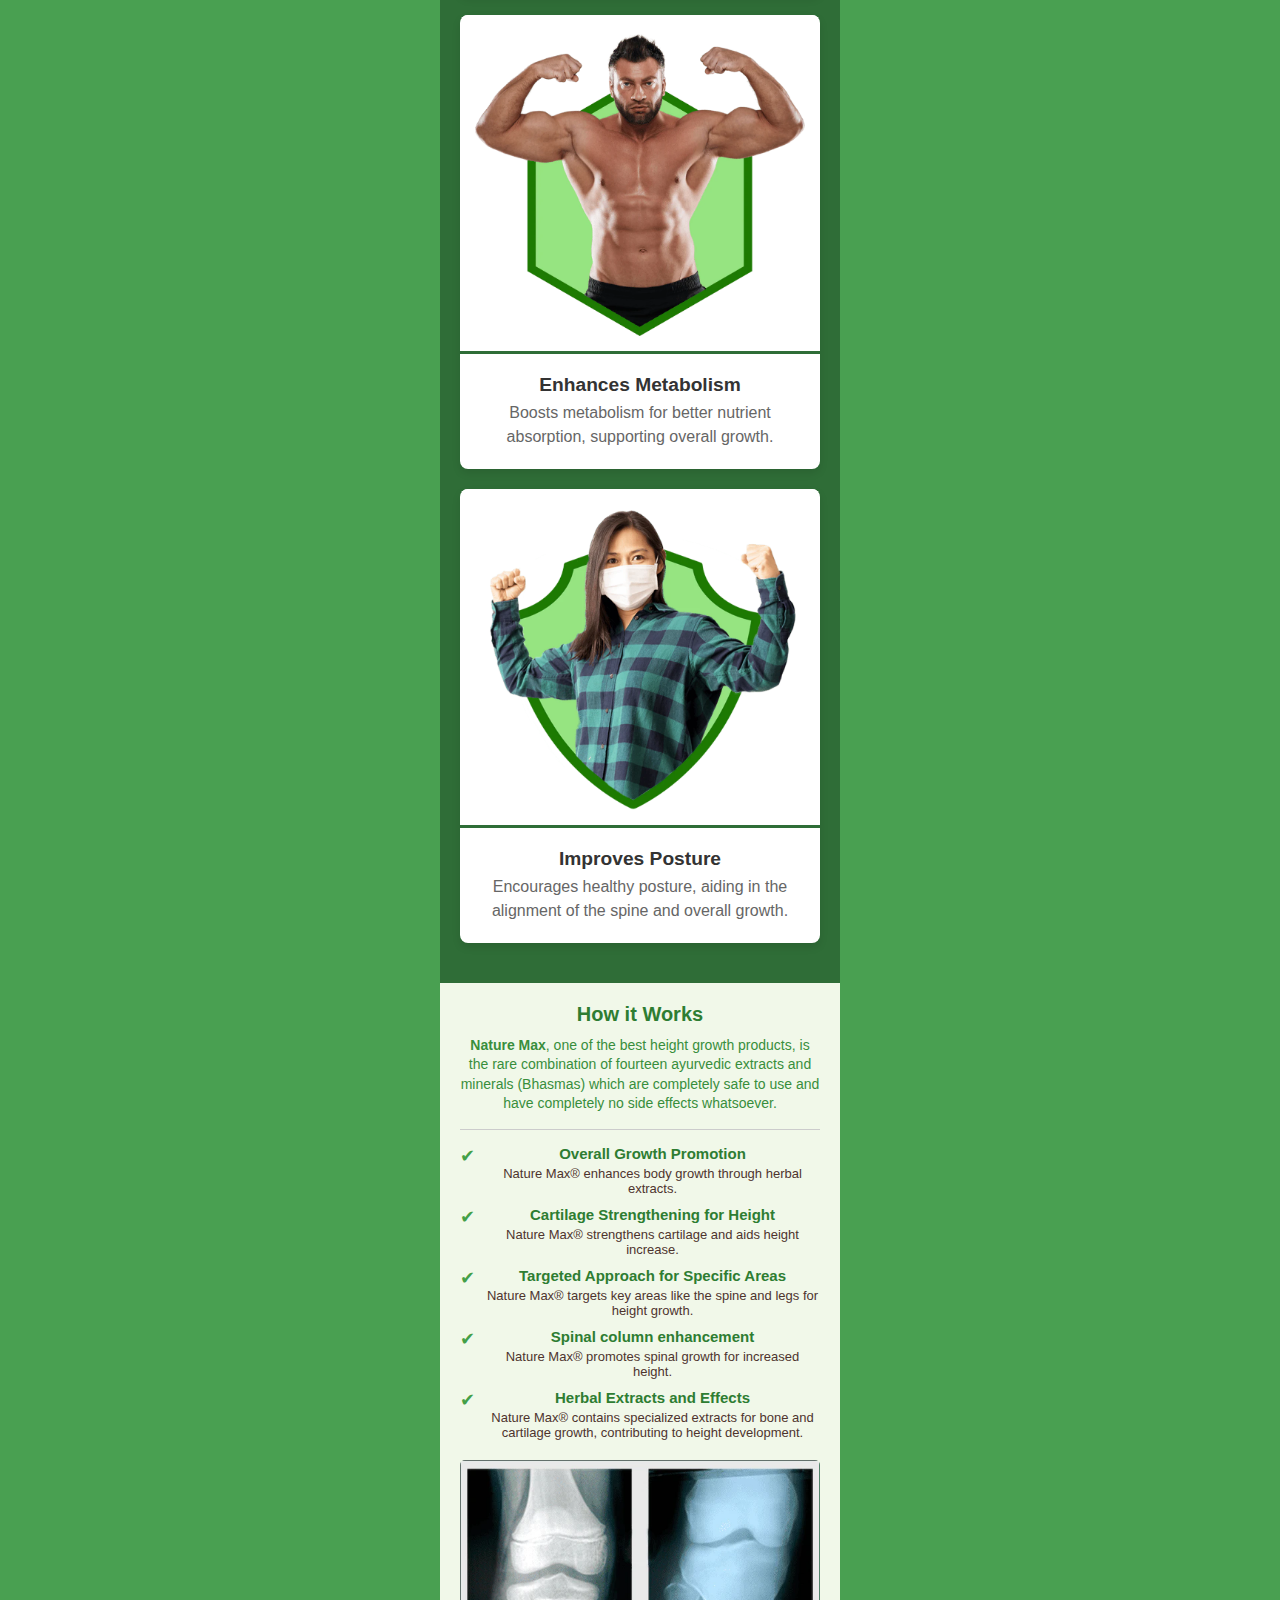
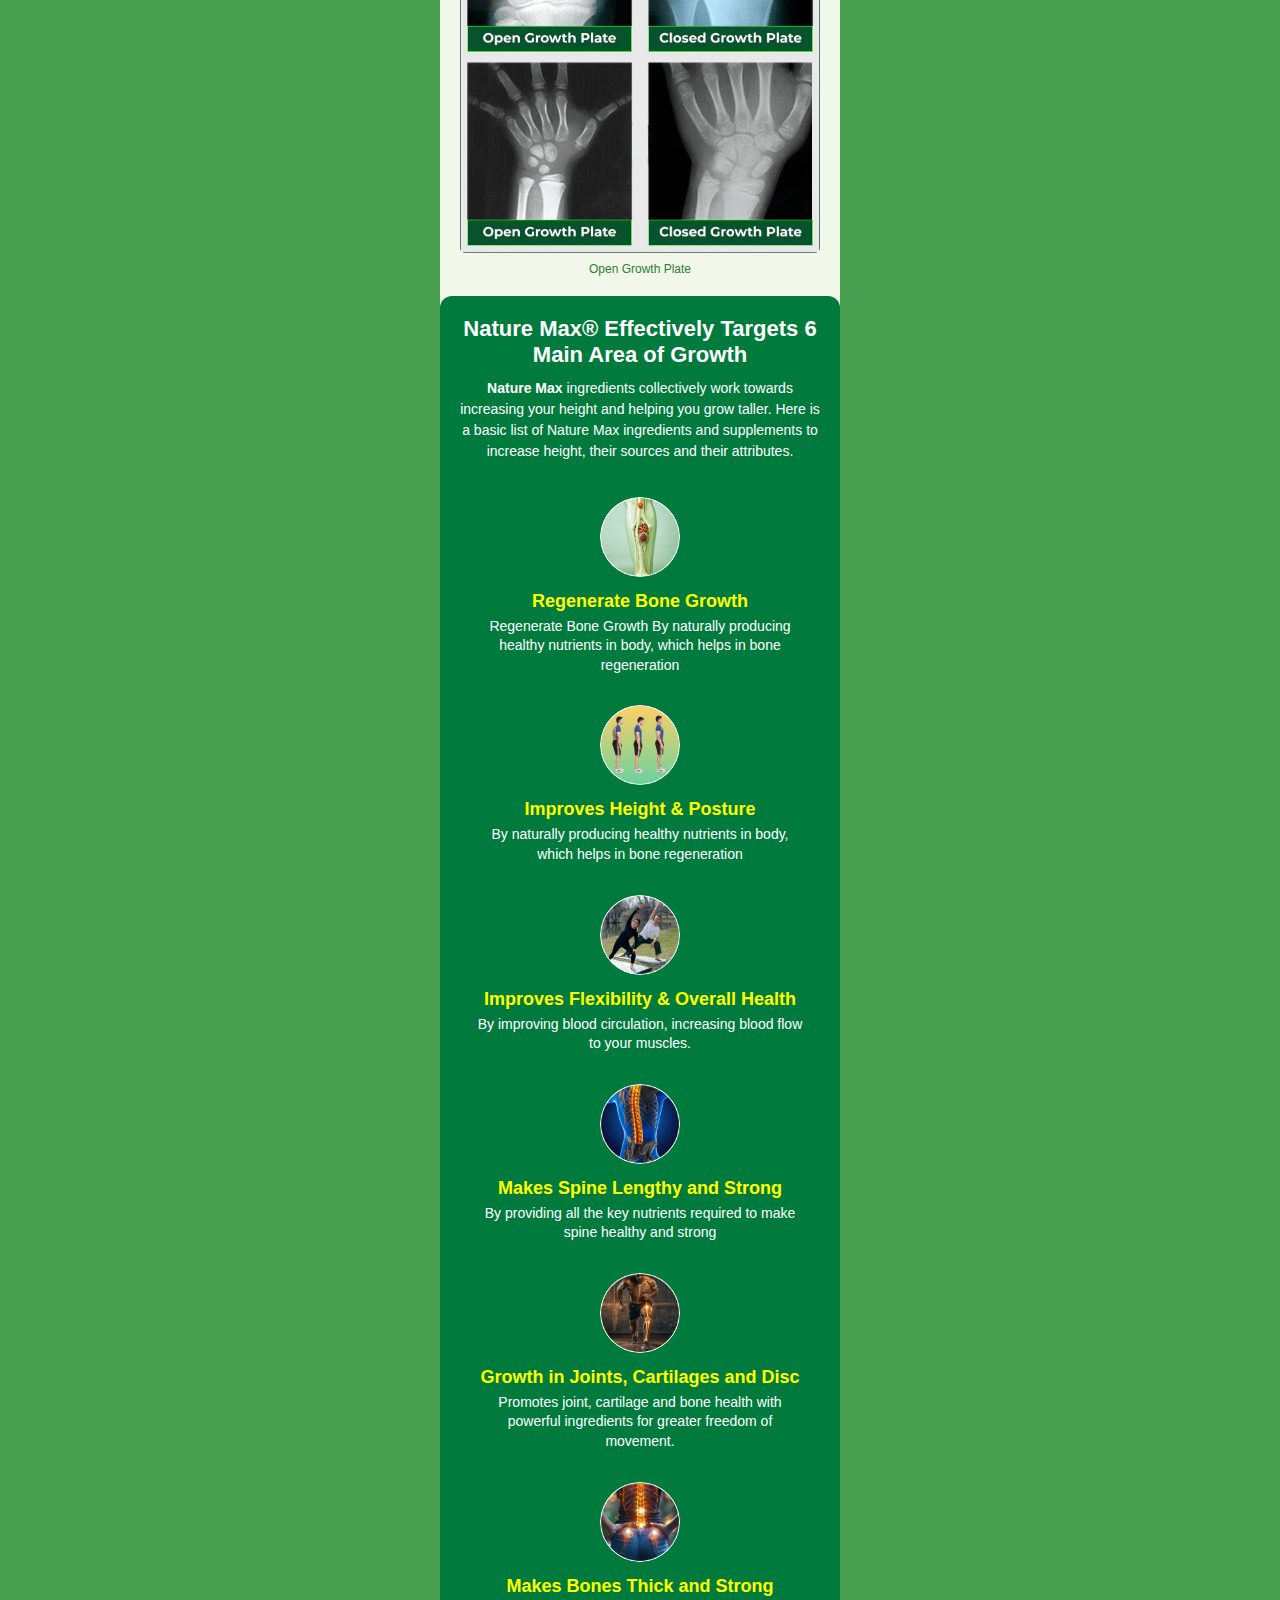
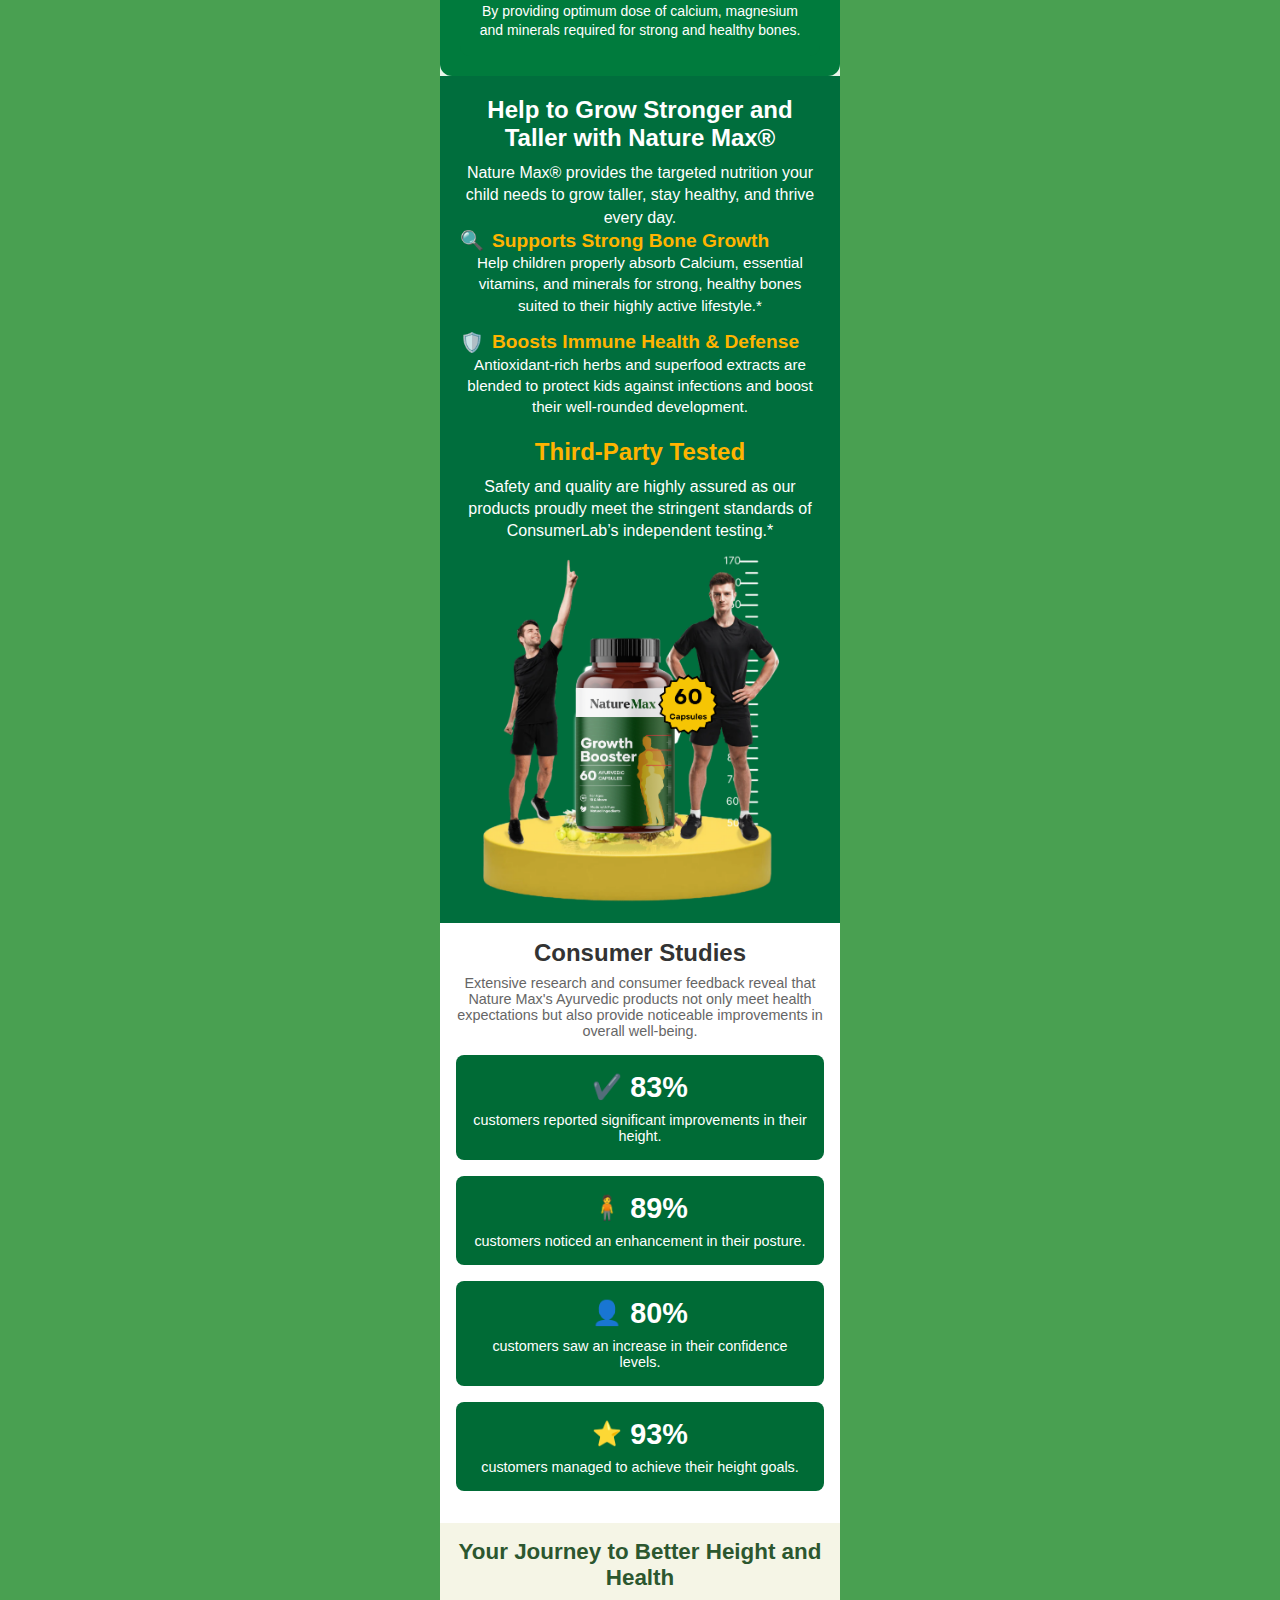
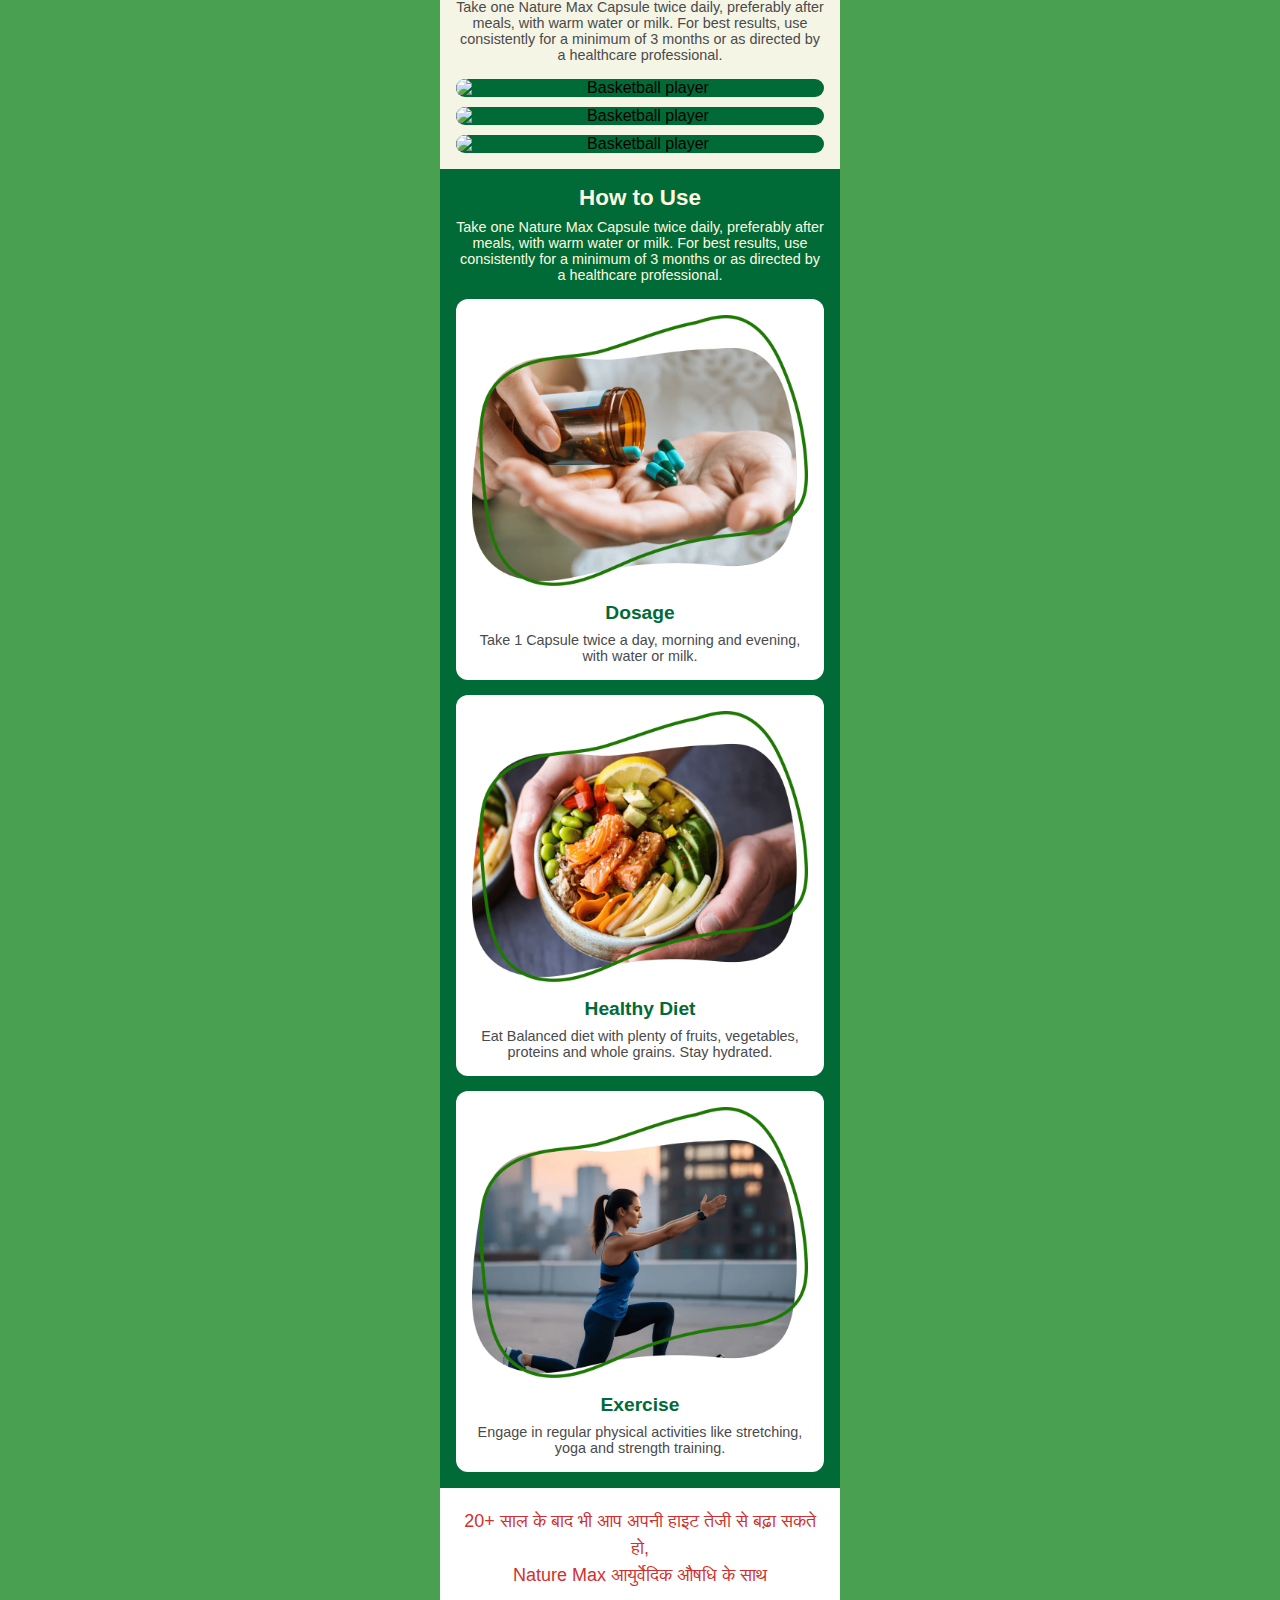
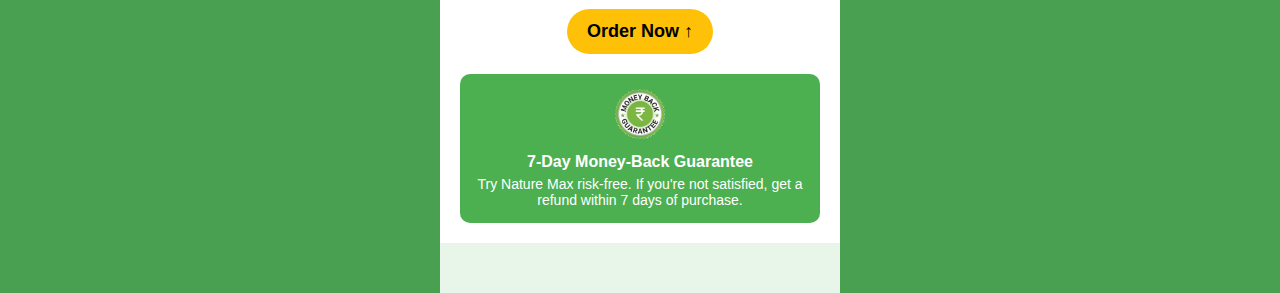
==== commit fbec27ef: "newww" ====
--- a/index.html
+++ b/index.html
@@ -56,9 +56,9 @@
       <p class="sub-text">Approved by Govt. of India</p>
 
       <!-- Info Buttons -->
-      <div class="info-buttons">Nature Max Ayurveda
+      <div class="info-buttons">
         <button>For Boys & Girls</button>
-        <button>For Ages 8-35 yrs</button>
+        <button>For Ages 18+ yrs</button>
         <button>No Side Effects</button>
       </div>
 
@@ -71,7 +71,7 @@
 
       <!-- Price Section -->
       <div class="price-section">
-        <p class="current-price">₹990</p>
+        <p class="current-price">₹1999</p>
         <p class="old-price">₹3990</p>
         <p class="save">Save: 3000/-</p>
         <p class="tax-info">(incl. of all taxes)</p>
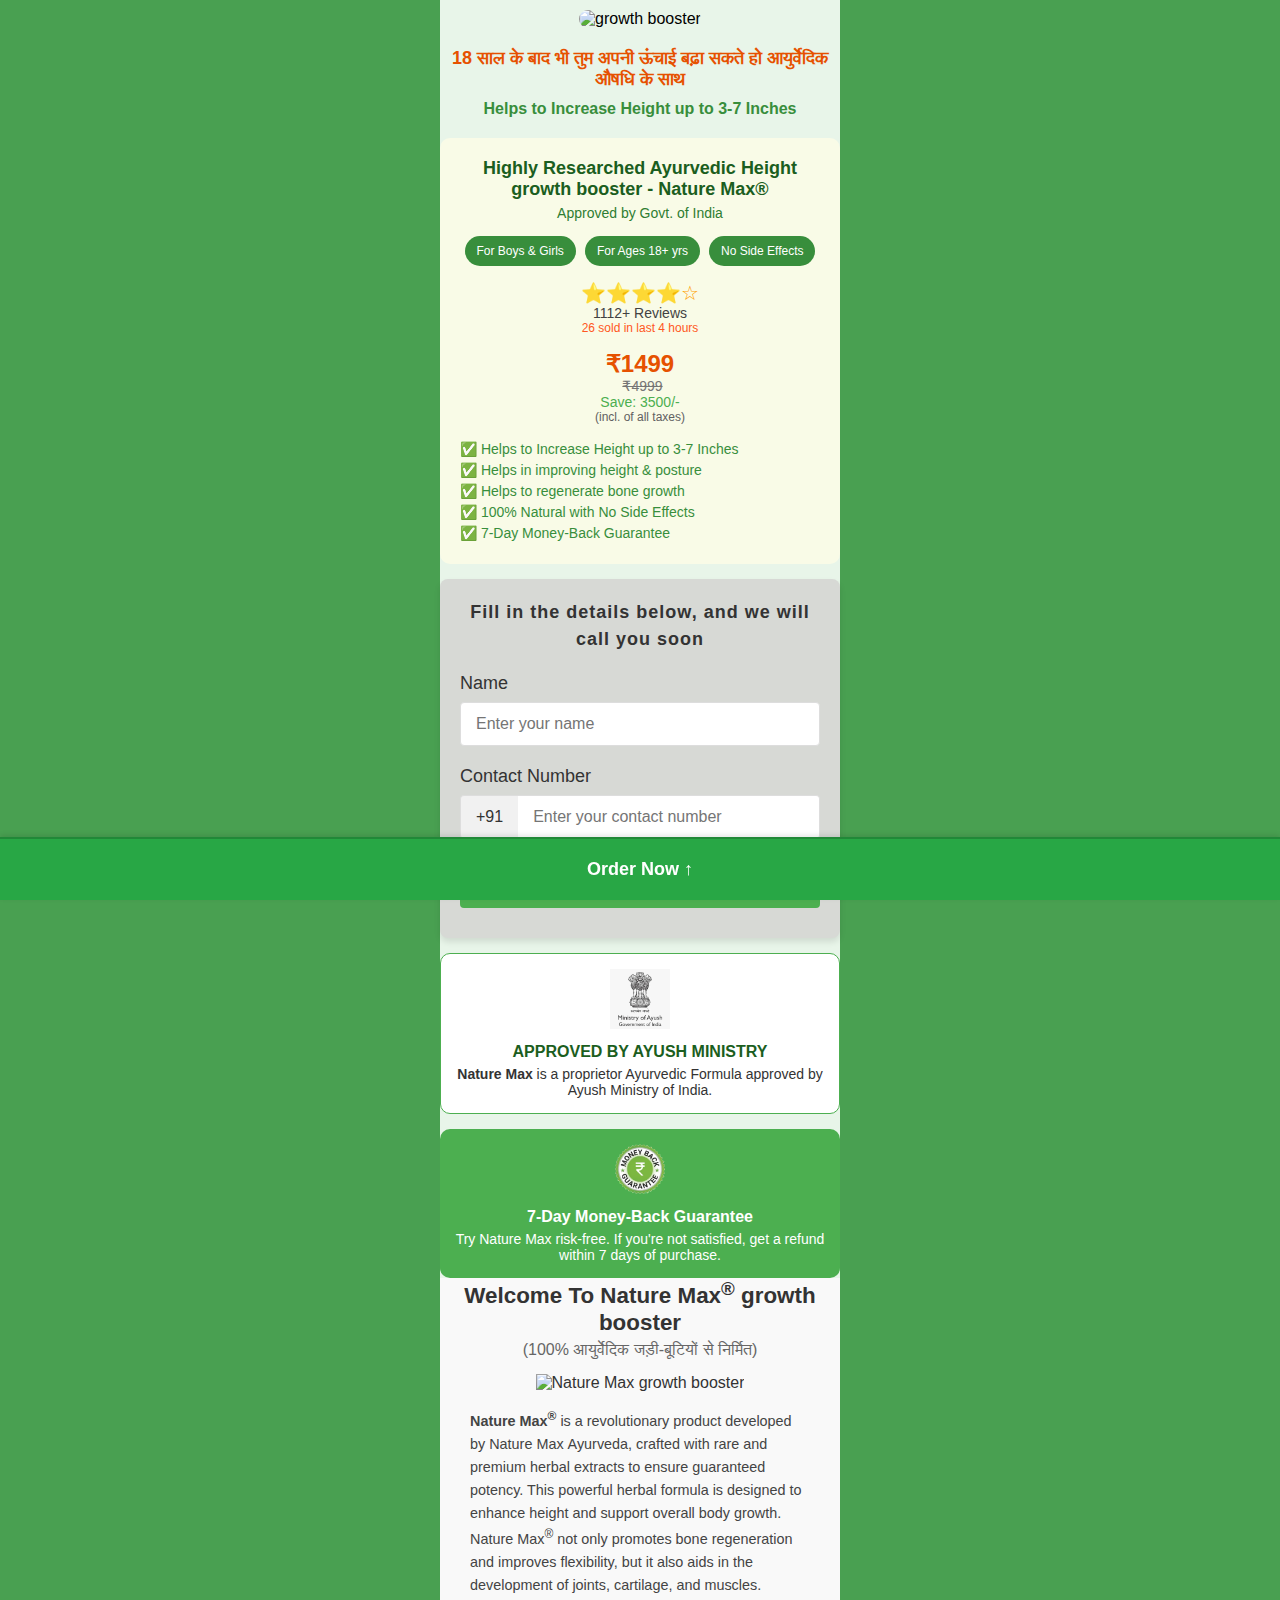
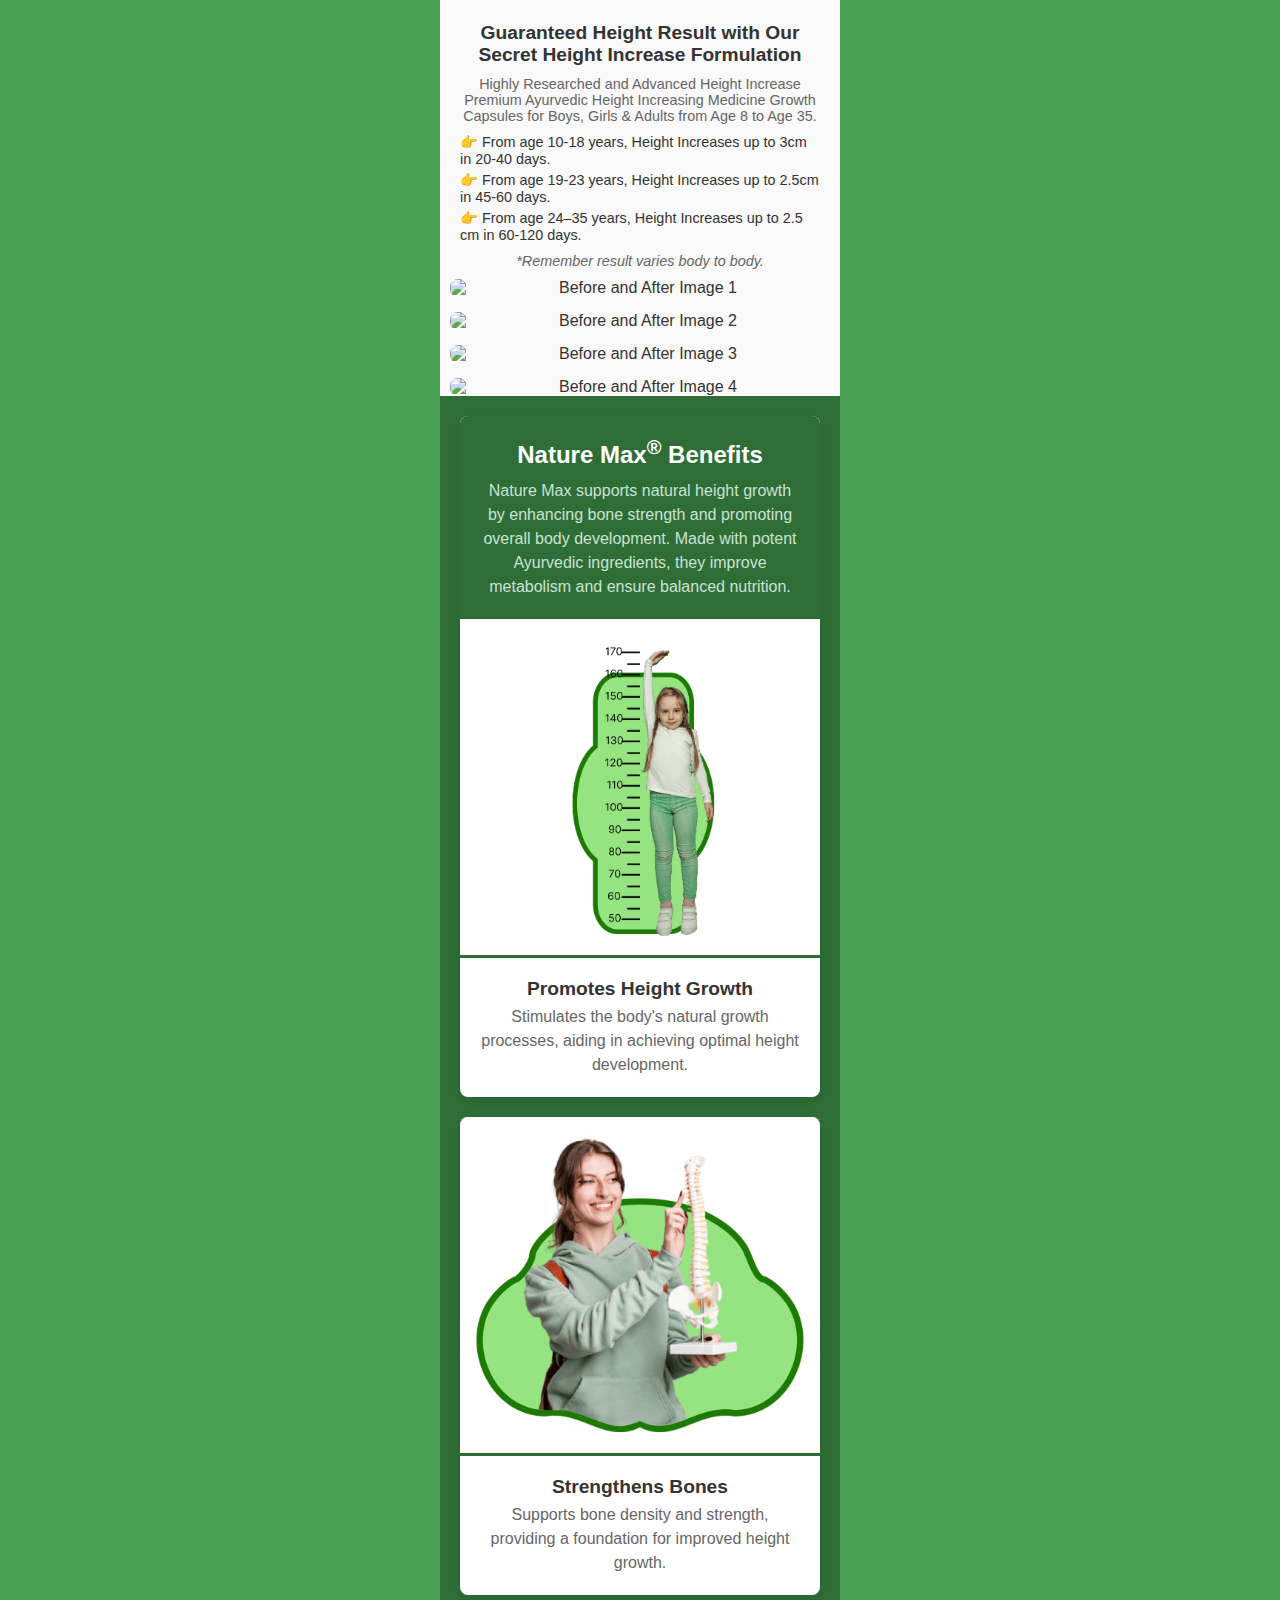
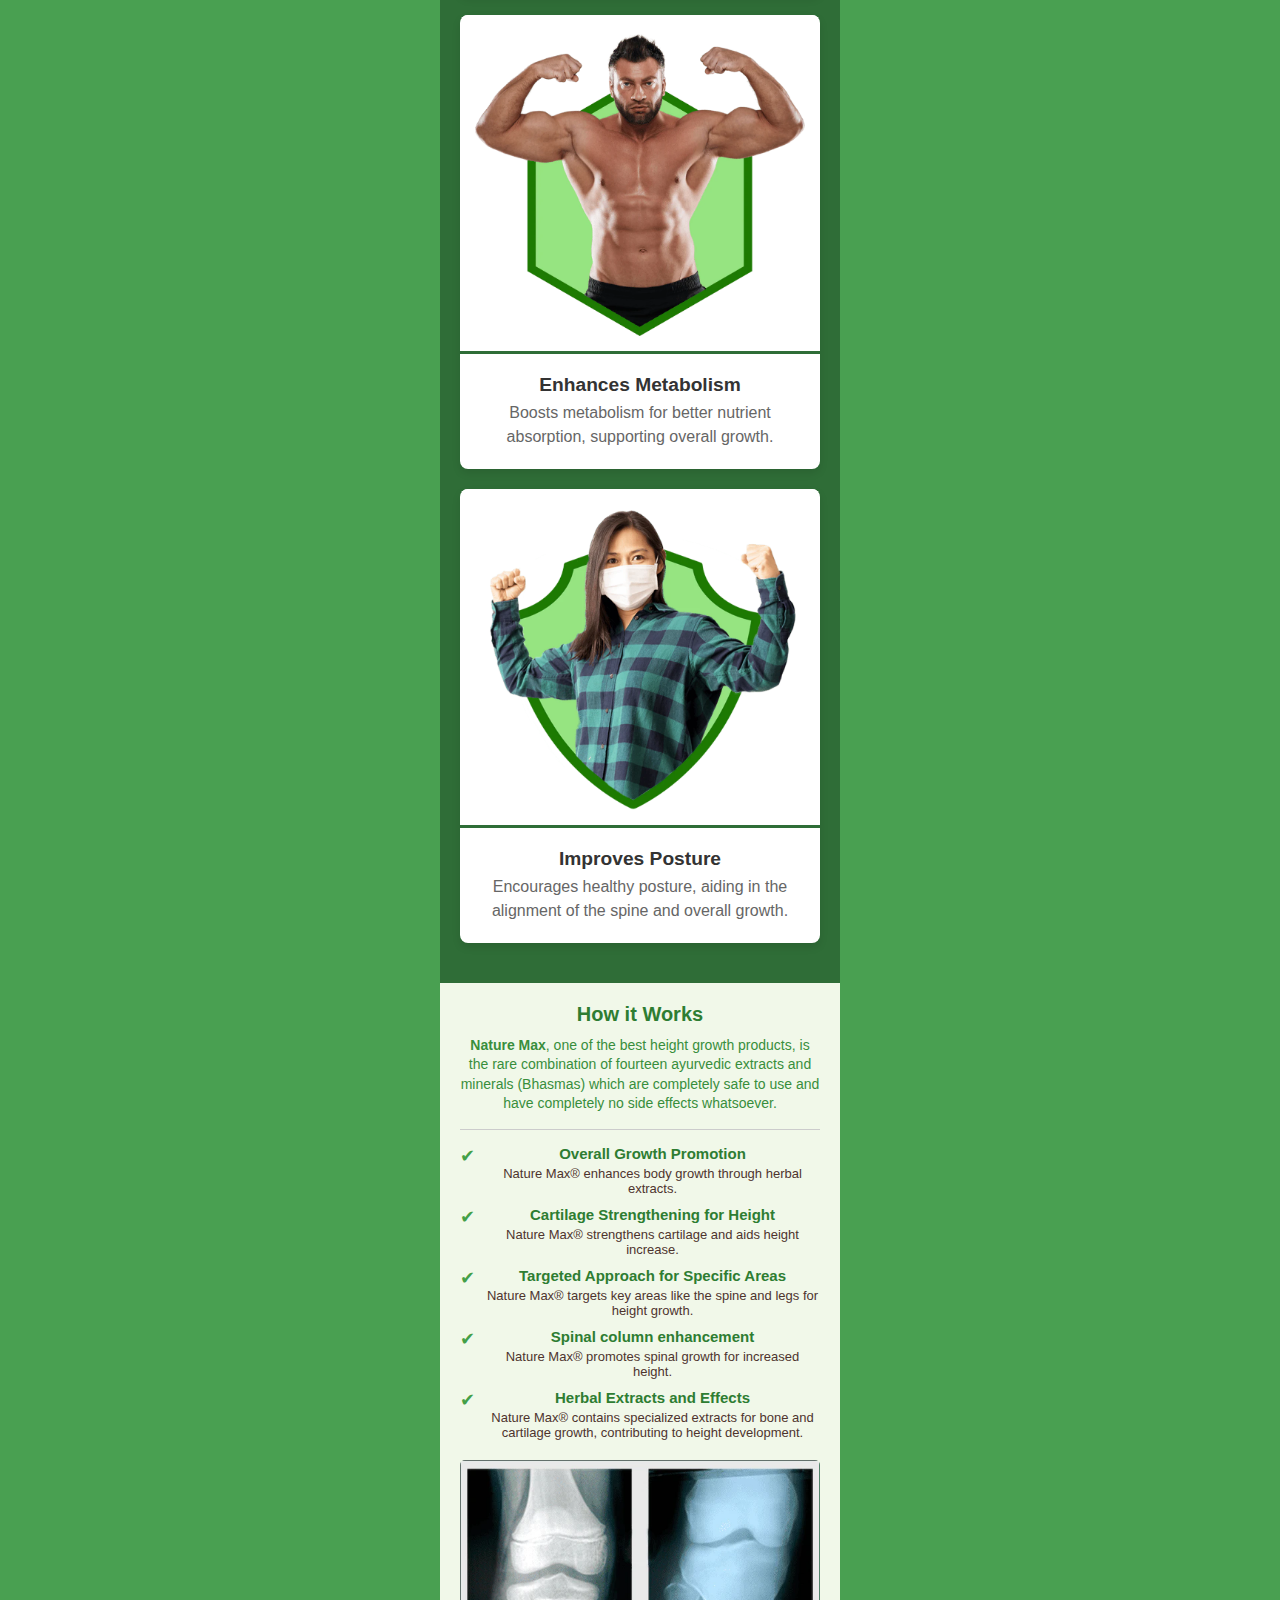
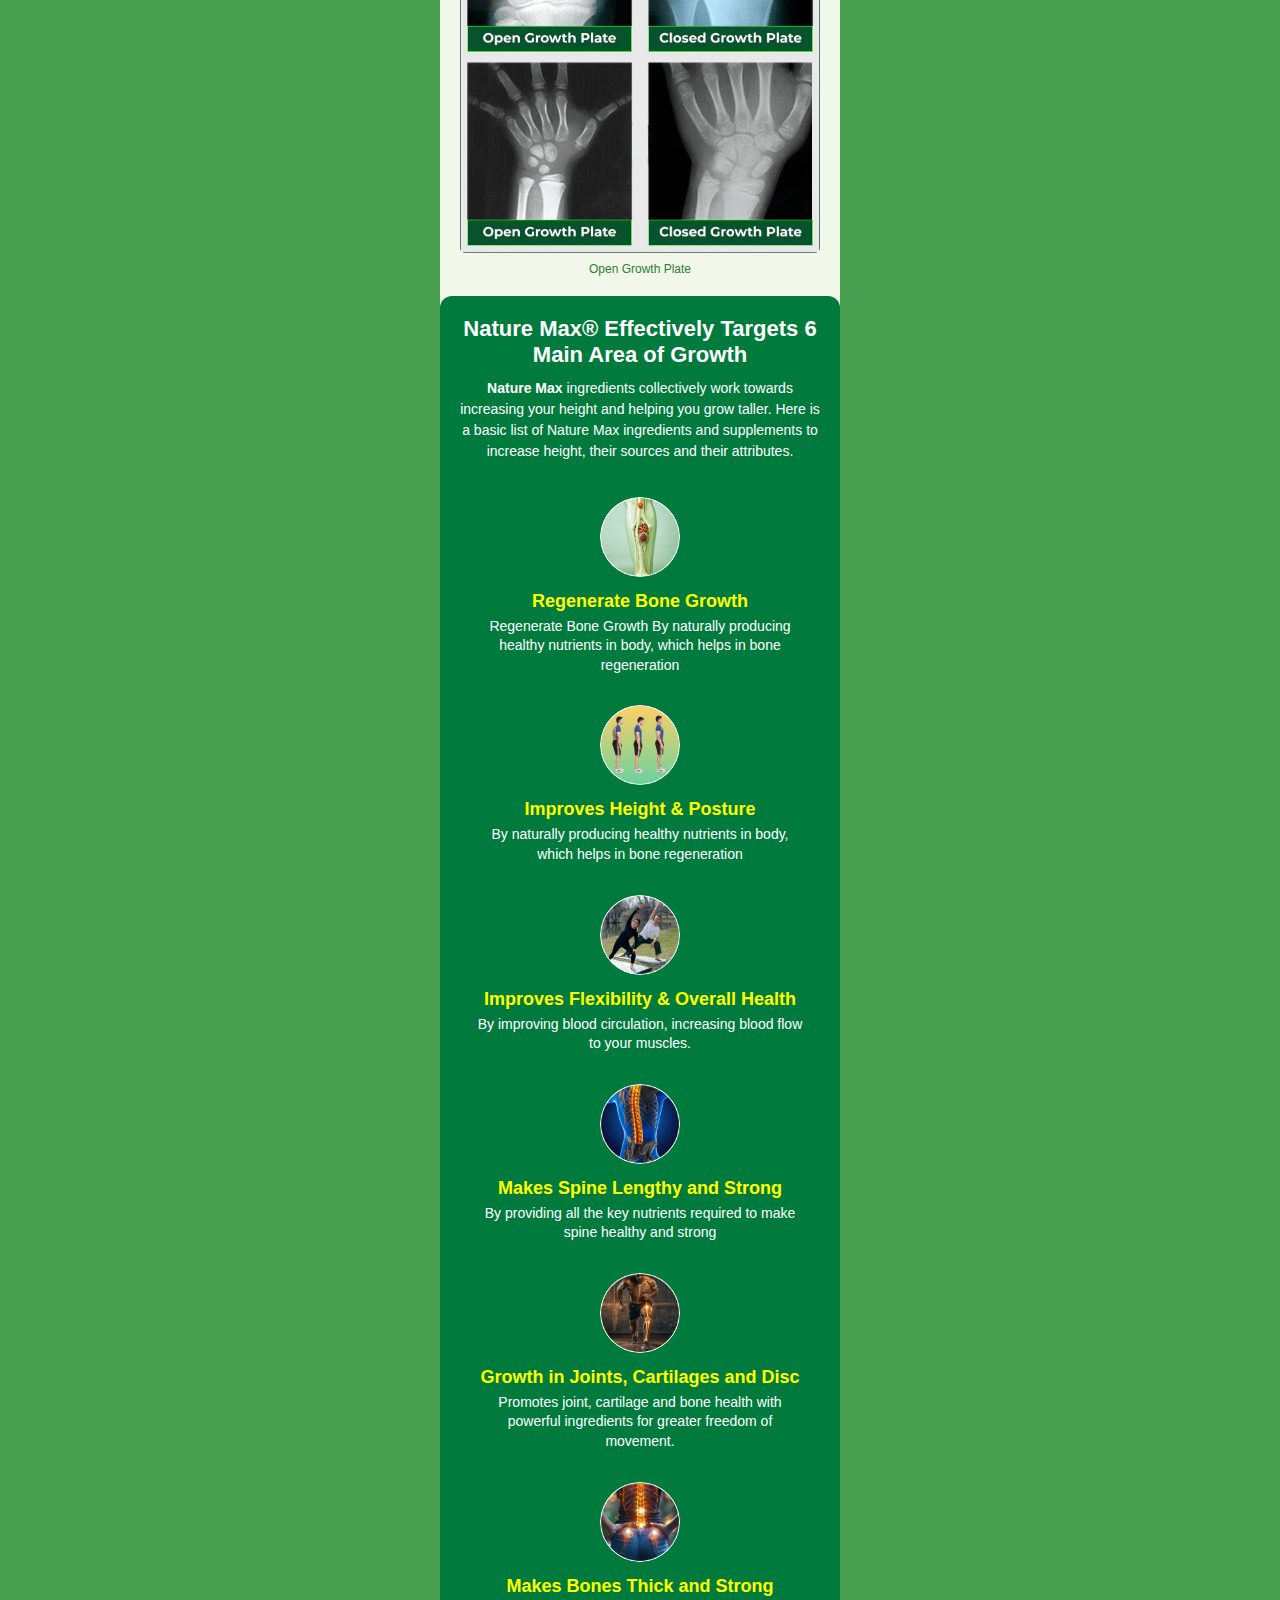
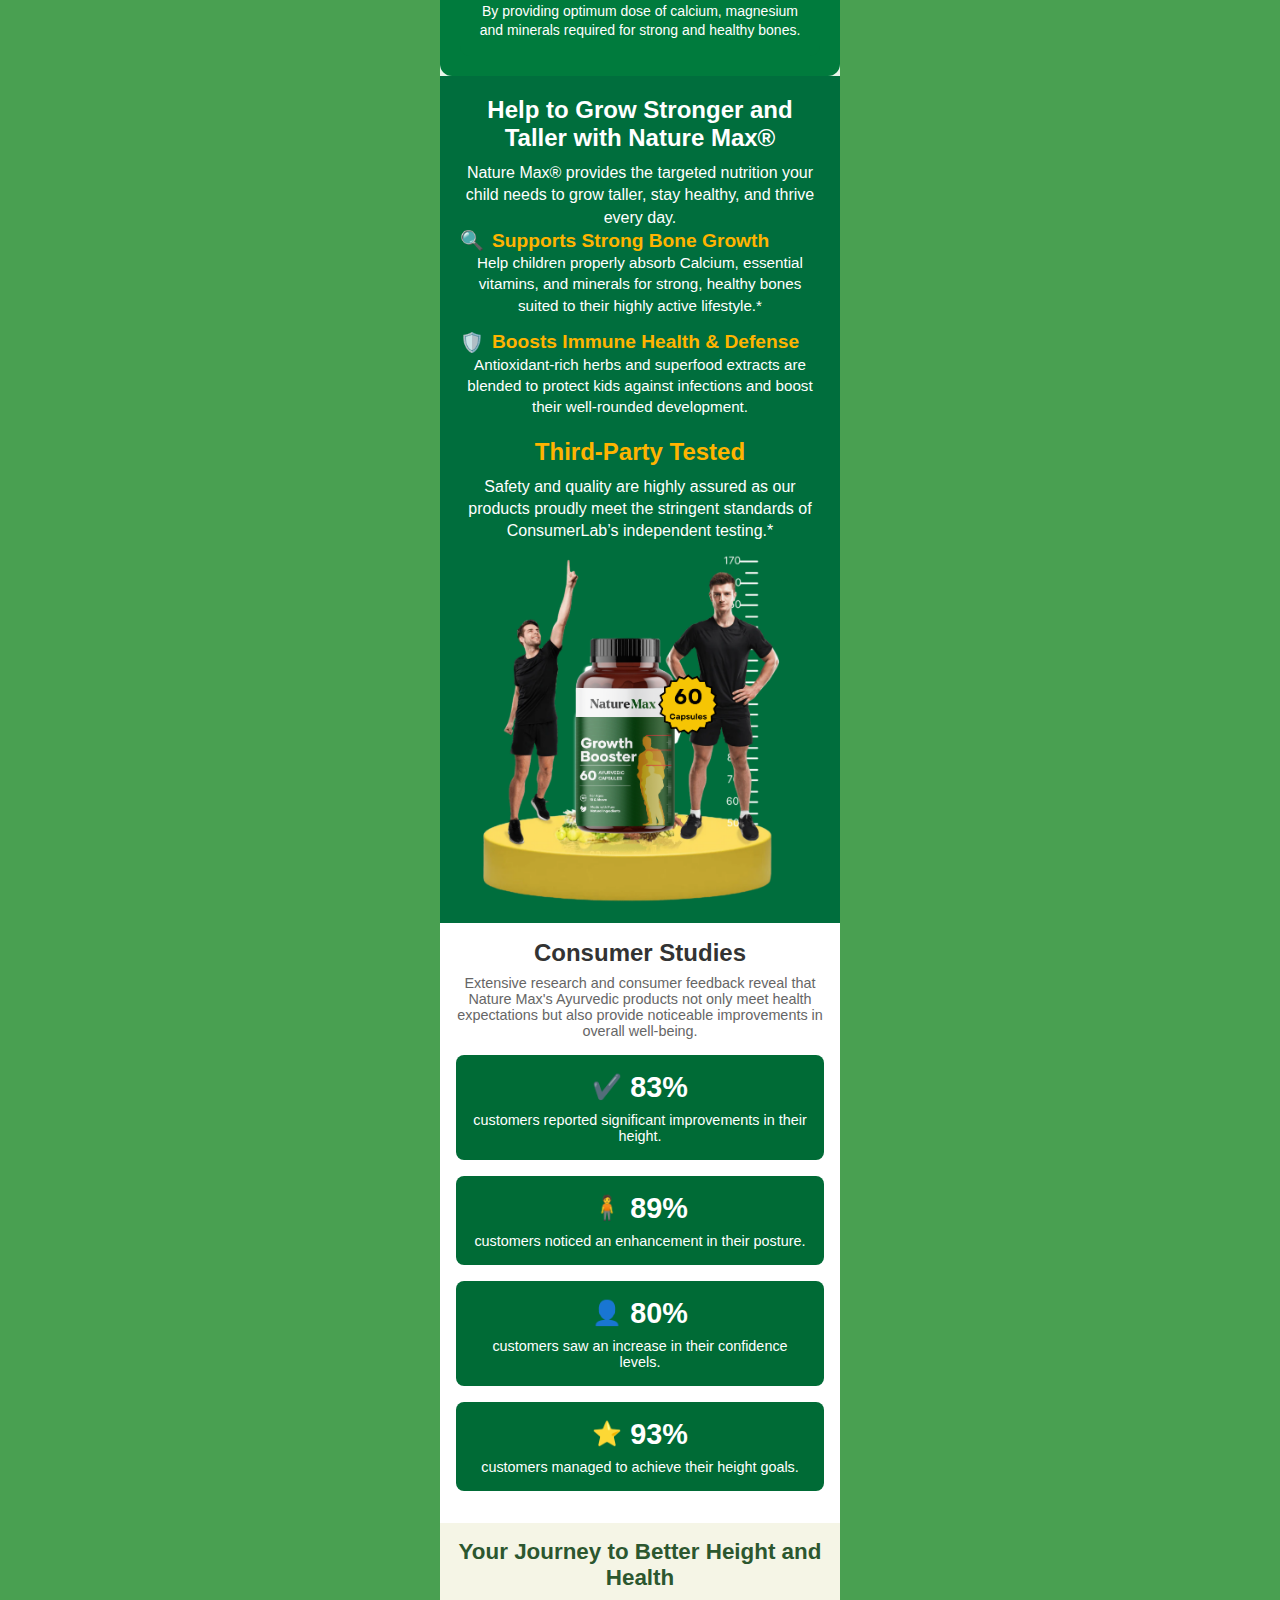
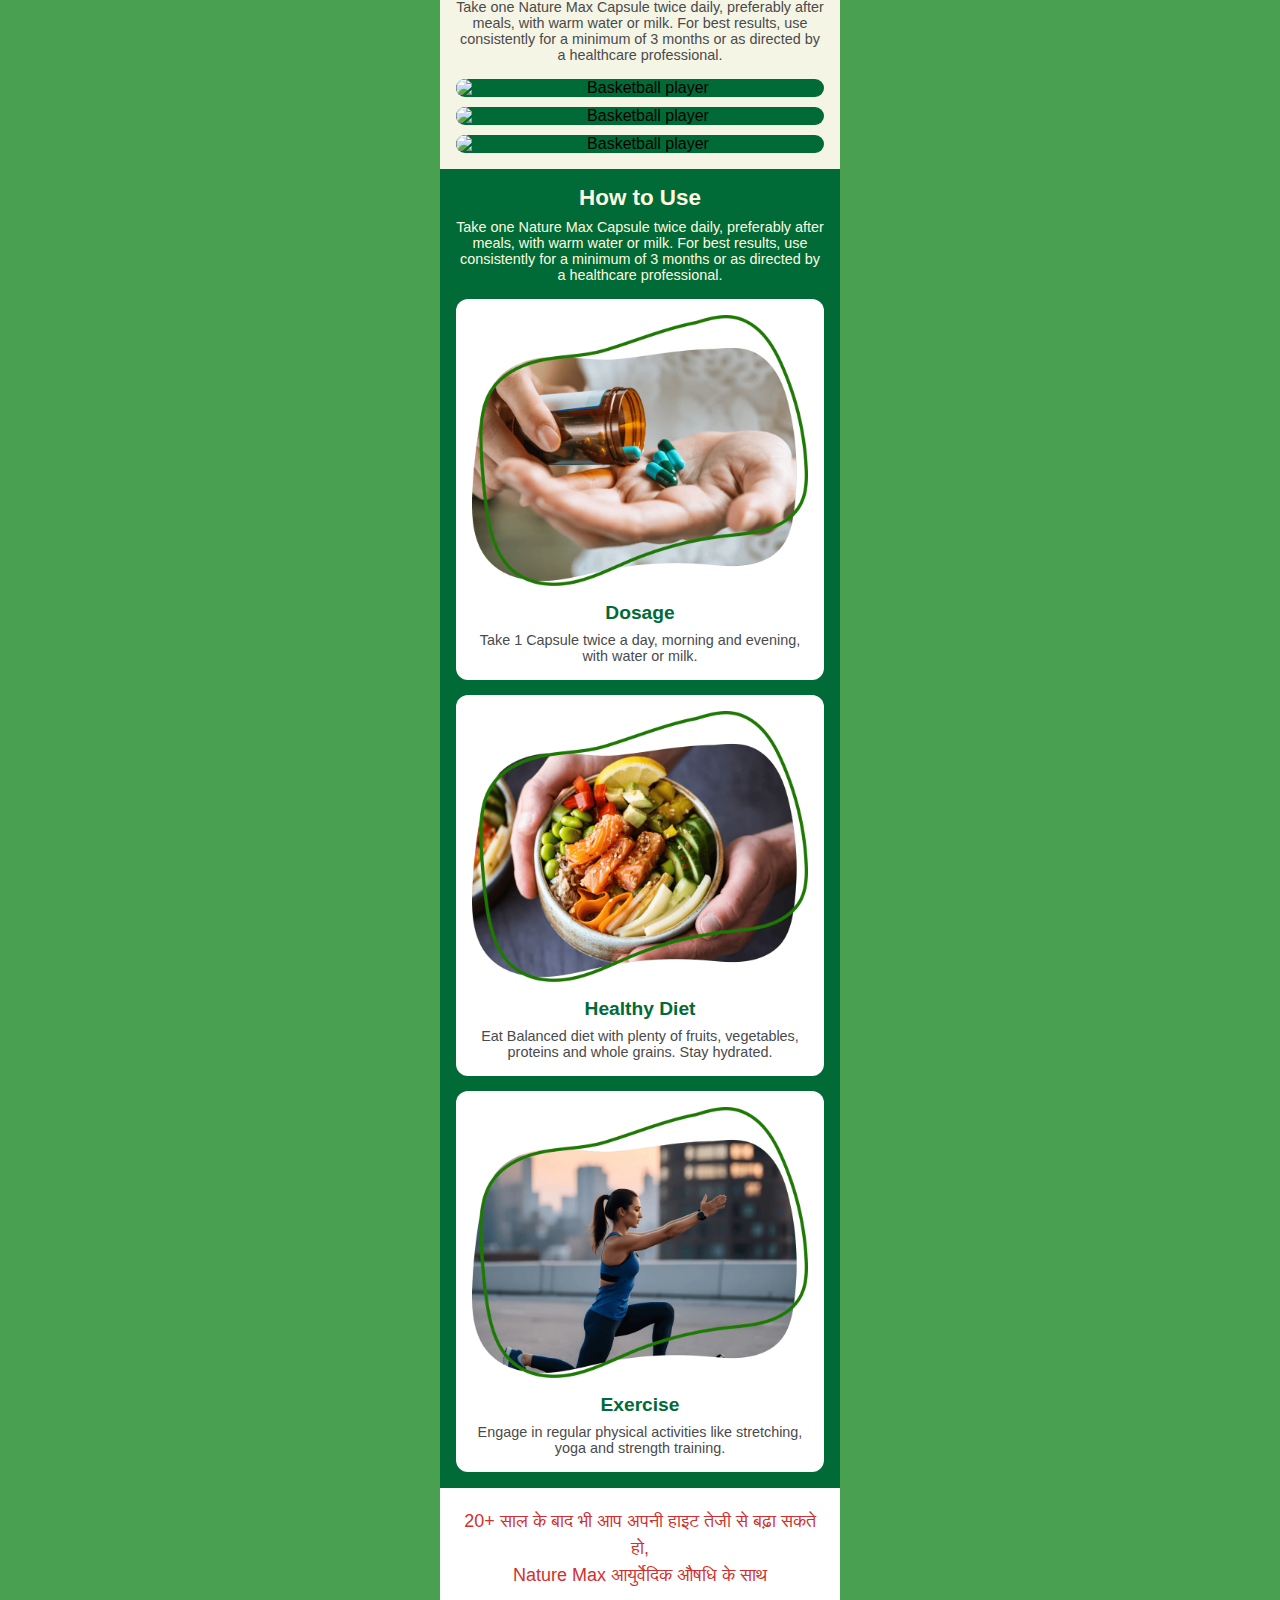
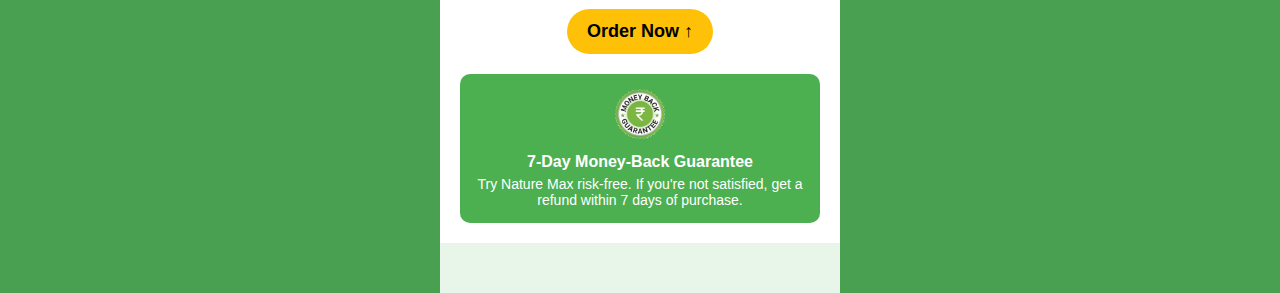
==== commit e5c3f619: "price" ====
--- a/index.html
+++ b/index.html
@@ -71,9 +71,9 @@
 
       <!-- Price Section -->
       <div class="price-section">
-        <p class="current-price">₹1999</p>
-        <p class="old-price">₹3990</p>
-        <p class="save">Save: 3000/-</p>
+        <p class="current-price">₹1499</p>
+        <p class="old-price">₹4999</p>
+        <p class="save">Save: 3500/-</p>
         <p class="tax-info">(incl. of all taxes)</p>
       </div>
 
